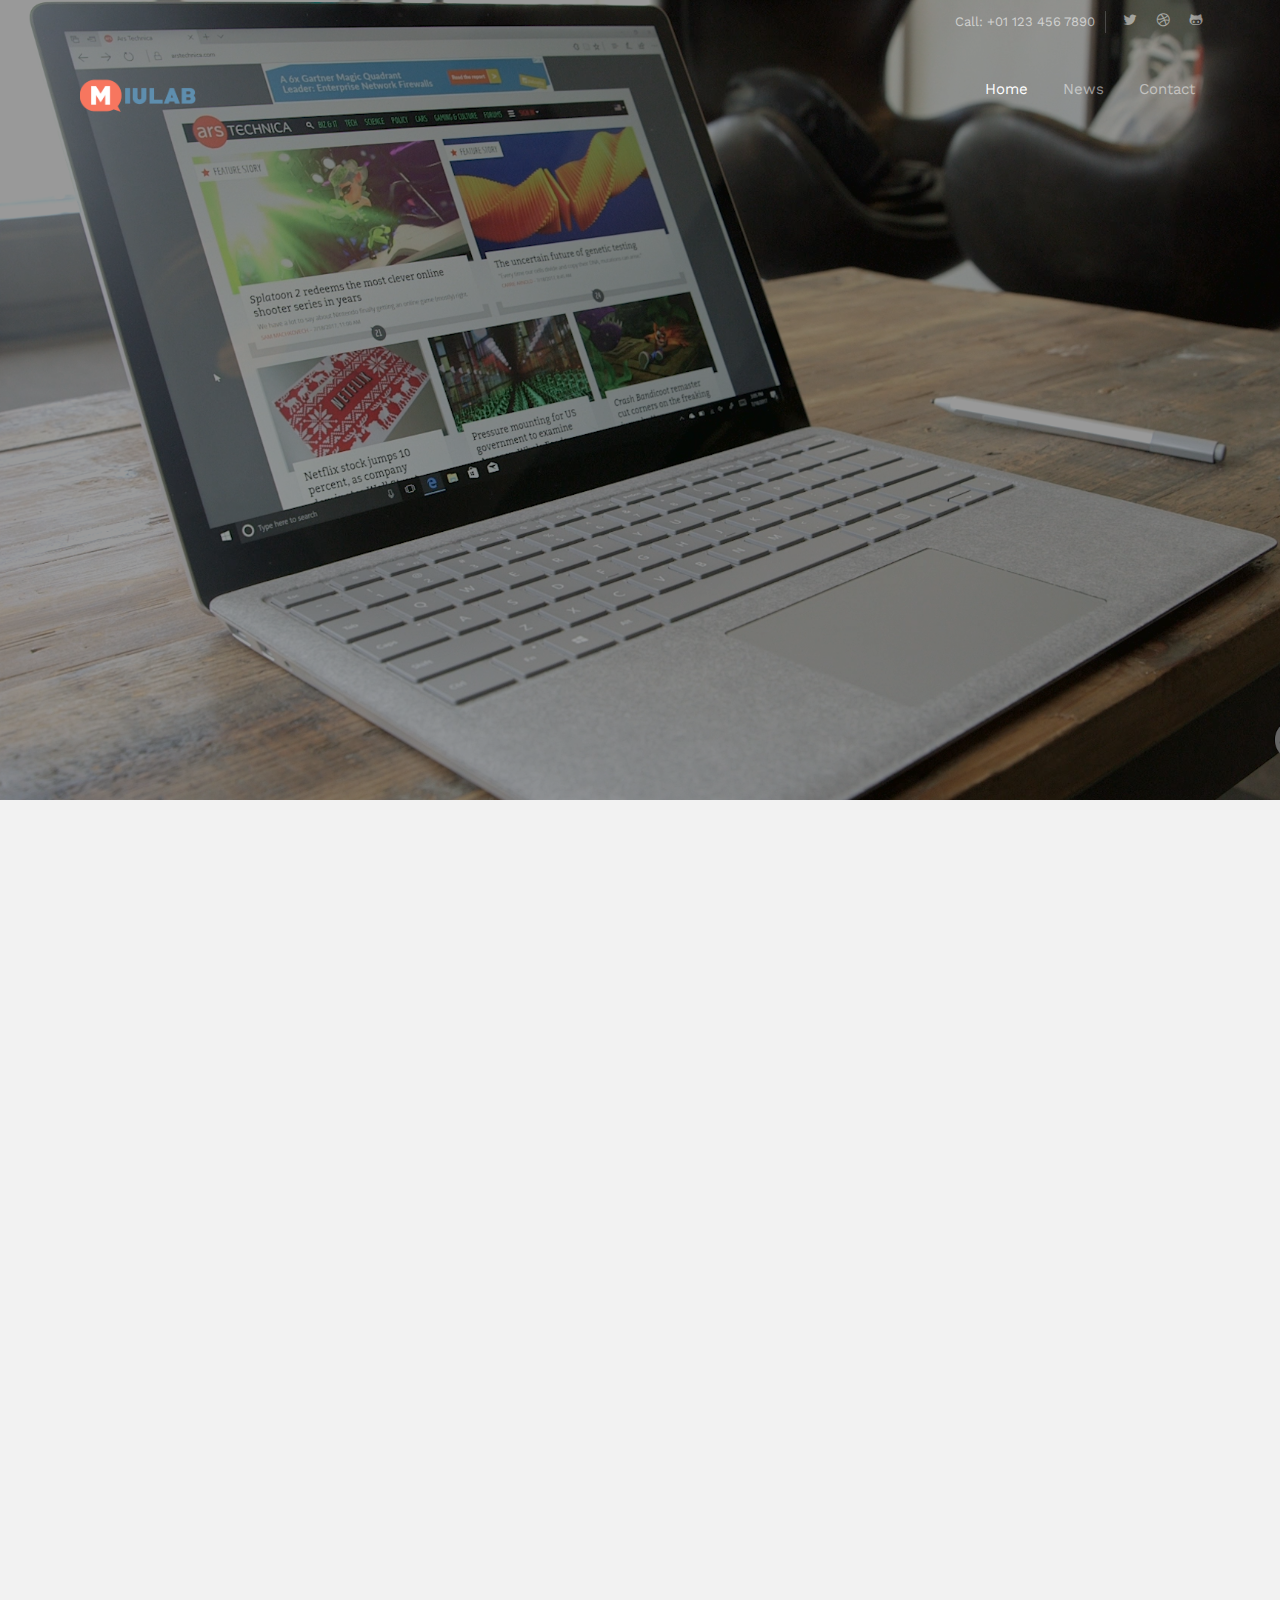
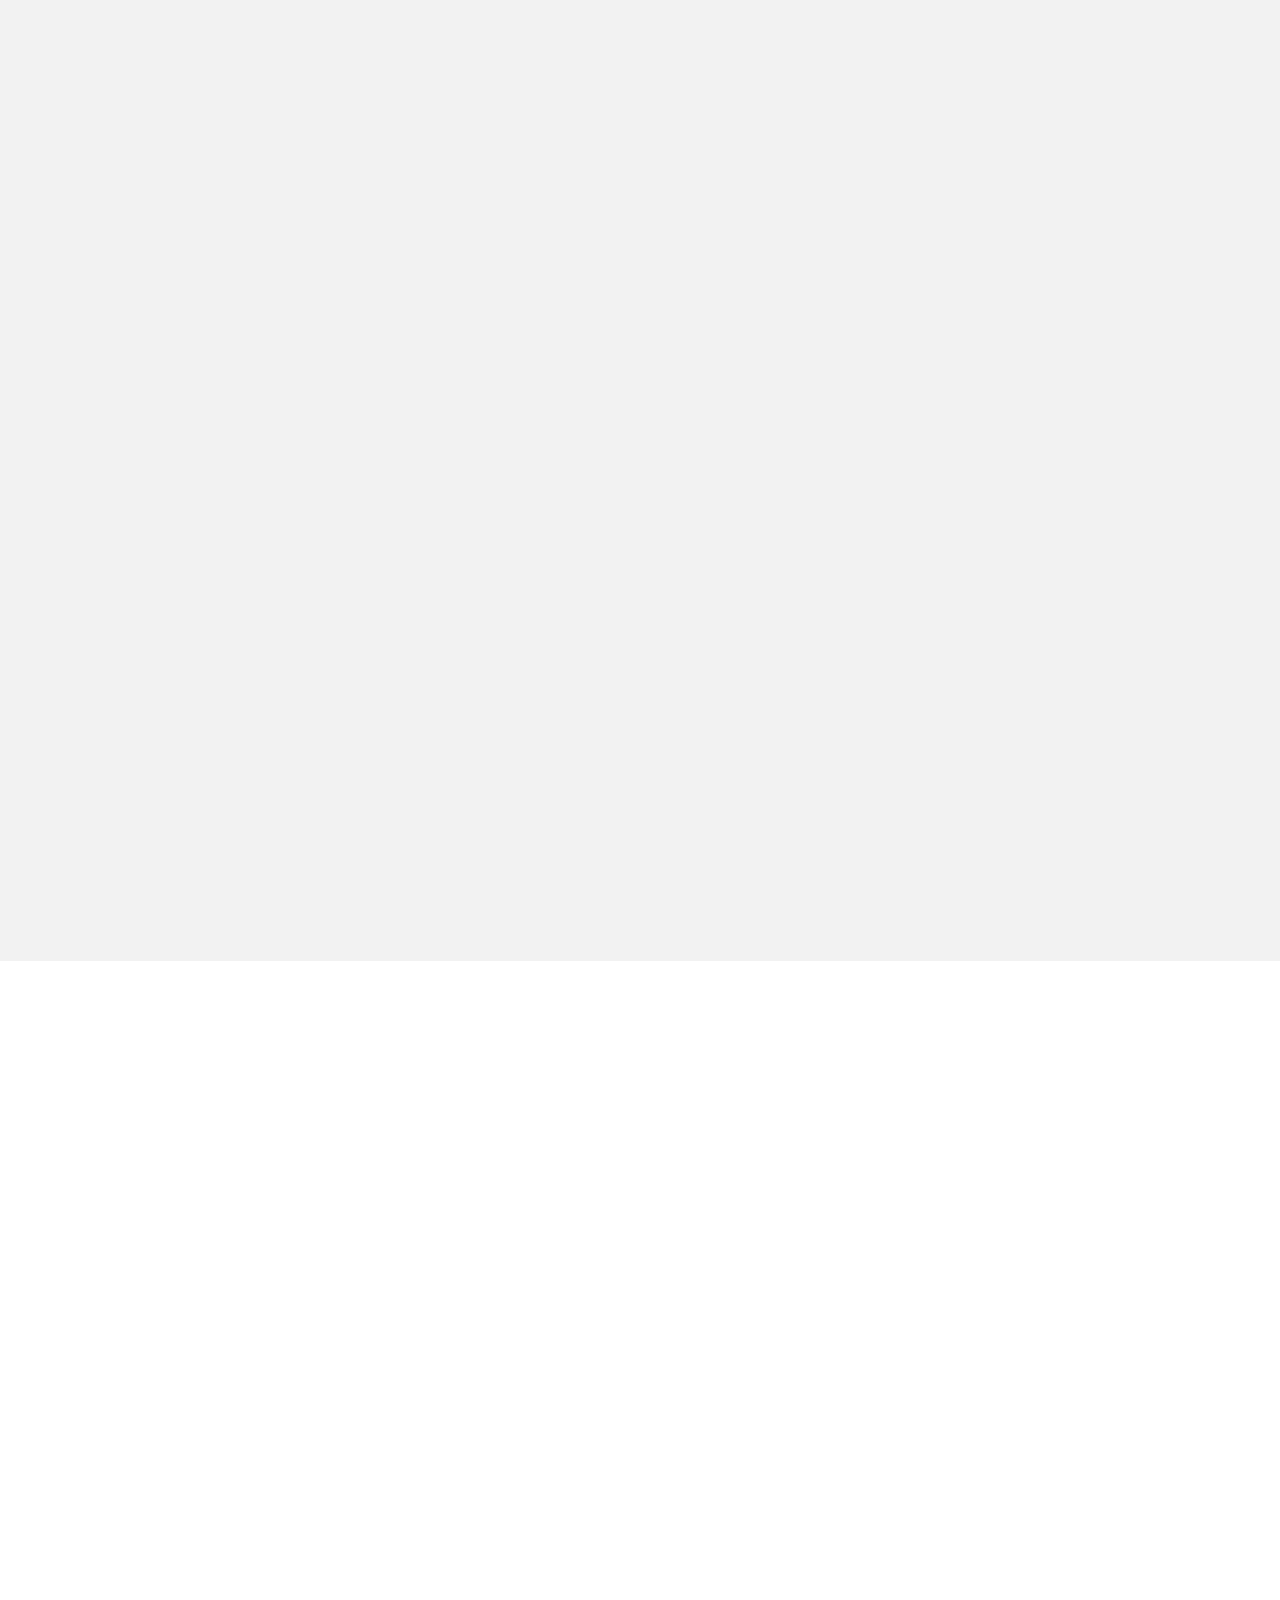
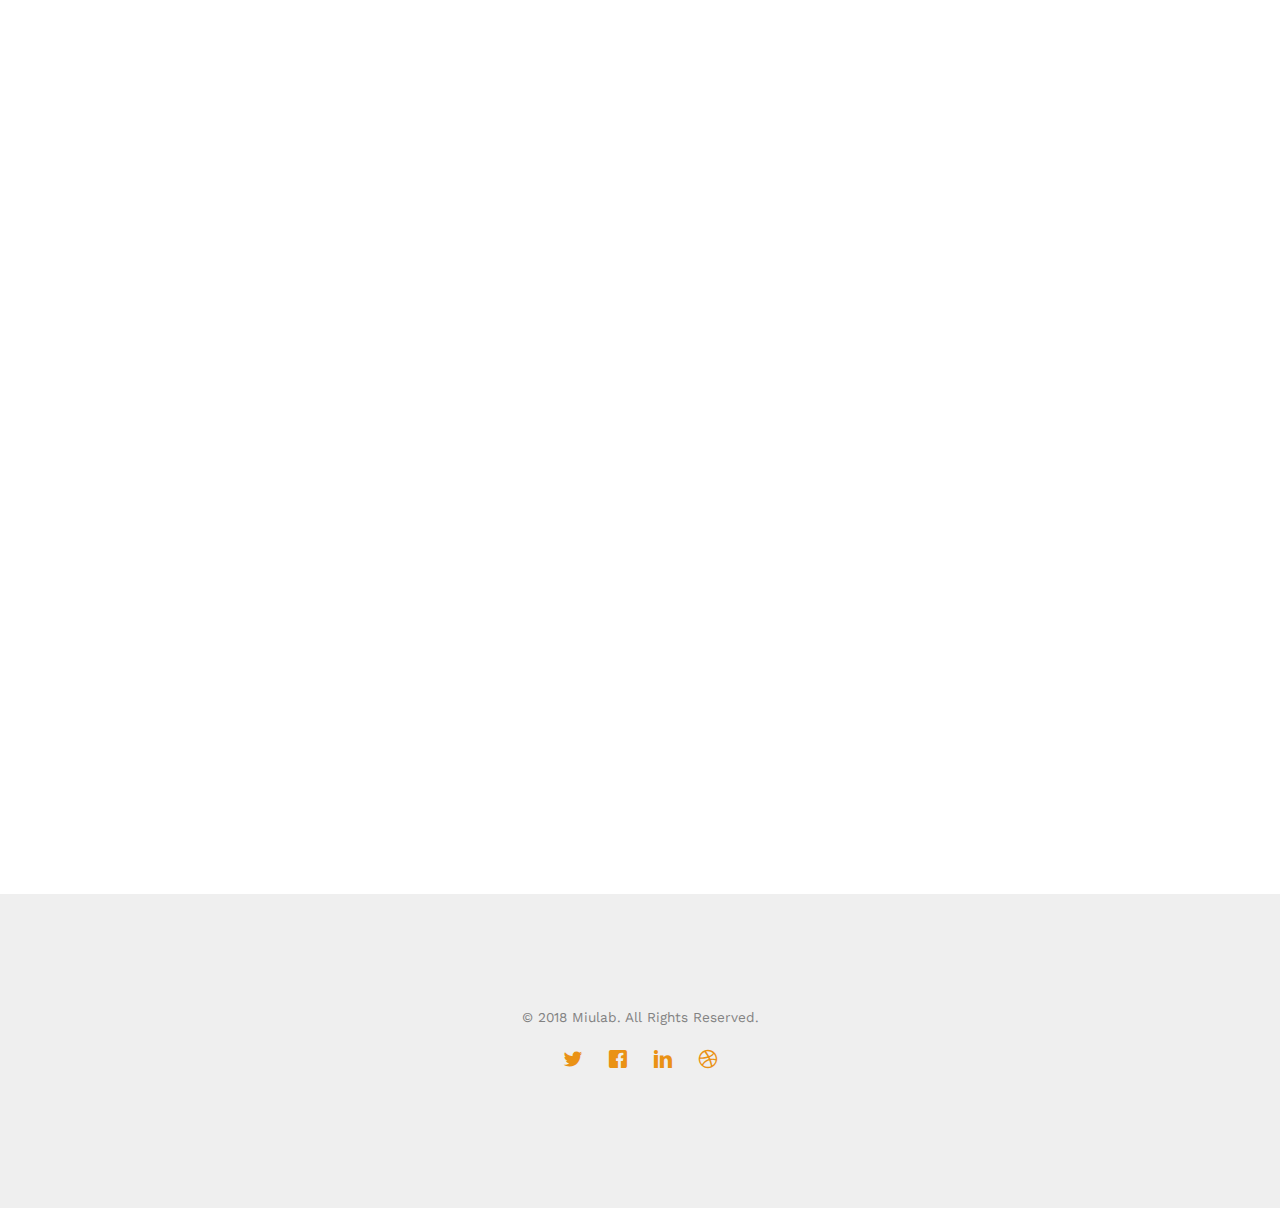
==== index.html @ 8717eaf0 "first version" ====
<!DOCTYPE HTML>
<html>
	<head>
	<meta charset="utf-8">
	<meta http-equiv="X-UA-Compatible" content="IE=edge">
	<title>Miulab</title>
	<meta name="viewport" content="width=device-width, initial-scale=1">
	<meta name="description" content="Miulab" />
	<meta name="author" content="miulab" />

  	<!-- Facebook and Twitter integration -->
	<meta property="og:title" content=""/>
	<meta property="og:image" content=""/>
	<meta property="og:url" content=""/>
	<meta property="og:site_name" content=""/>
	<meta property="og:description" content=""/>
	<meta name="twitter:title" content="" />
	<meta name="twitter:image" content="" />
	<meta name="twitter:url" content="" />
	<meta name="twitter:card" content="" />

	<link href="https://fonts.googleapis.com/css?family=Work+Sans:300,400,500,700,800" rel="stylesheet">
	
	<!-- Animate.css -->
	<link rel="stylesheet" href="css/animate.css">
	<!-- Icomoon Icon Fonts-->
	<link rel="stylesheet" href="css/icomoon.css">
	<!-- Bootstrap  -->
	<link rel="stylesheet" href="css/bootstrap.css">

	<!-- Magnific Popup -->
	<link rel="stylesheet" href="css/magnific-popup.css">

	<!-- Owl Carousel  -->
	<link rel="stylesheet" href="css/owl.carousel.min.css">
	<link rel="stylesheet" href="css/owl.theme.default.min.css">

	<!-- Theme style  -->
	<link rel="stylesheet" href="css/style.css">

	<!-- Modernizr JS -->
	<script src="js/modernizr-2.6.2.min.js"></script>
	<!-- FOR IE9 below -->
	<!--[if lt IE 9]>
	<script src="js/respond.min.js"></script>
	<![endif]-->

	</head>
	<body>

	<div class="fh5co-loader"></div>
	
	<div id="page">
	<nav class="fh5co-nav" role="navigation">
		<div class="top">
			<div class="container">
				<div class="row">
					<div class="col-xs-12 text-right">
						<p class="num">Call: +01 123 456 7890</p>
						<ul class="fh5co-social">
							<li><a href="#"><i class="icon-twitter"></i></a></li>
							<li><a href="#"><i class="icon-dribbble"></i></a></li>
							<li><a href="#"><i class="icon-github"></i></a></li>
						</ul>
					</div>
				</div>
			</div>
		</div>
		<div class="top-menu">
			<div class="container">
				<div class="row">
					<div class="col-xs-1">
						<!-- <div id="fh5co-logo"><a href="index.html">Learn<span>.</span></a></div> -->
						<div id="fh5co-logo"><a href="index.html"><img src="images/logo.png" width="120"></a></div>
					</div>
					<div class="col-xs-11 text-right menu-1">
						<ul>
							<li class="active"><a href="index.html">Home</a></li>
							<li><a href="#">News</a></li>
							<!-- <li><a href="pricing.html">Pricing</a></li> -->
							<!-- <li class="has-dropdown">
								<a href="blog.html">Blog</a>
								<ul class="dropdown">
									<li><a href="#">Web Design</a></li>
									<li><a href="#">eCommerce</a></li>
									<li><a href="#">Branding</a></li>
									<li><a href="#">API</a></li>
								</ul>
							</li> -->
							<li><a href="#">Contact</a></li>
							<!-- <li class="btn-cta"><a href="#"><span>Login</span></a></li> -->
							<!-- <li class="btn-cta"><a href="#"><span>Contact</span></a></li> -->
						</ul>
					</div>
				</div>
				
			</div>
		</div>
	</nav>

	<header id="fh5co-header" class="fh5co-cover" role="banner" style="background-image:url(images/img_bg_1.png);" data-stellar-background-ratio="0.5">
		<div class="overlay"></div>
		<div class="container">
			<div class="row">
				<div class="col-md-8 col-md-offset-2 text-center">
					<div class="display-t">
						<div class="display-tc animate-box" data-animate-effect="fadeIn">
							<h1><b>Welcome to MiuLab!</b></h1>
							<h2>Machine Intelligence & Understanding Laboratory.</h2>
							<p><a class="btn btn-primary btn-lg btn-learn" href="#">See our Works</a> <a class="btn btn-primary btn-lg popup-vimeo btn-video" href="https://vimeo.com/channels/staffpicks/93951774"><i class="icon-play"></i> Watch our Story</a></p>
						</div>
					</div>
				</div>
			</div>
		</div>
	</header>

	<div id="fh5co-explore" class="fh5co-bg-section">
		<div class="container">
			<div class="row animate-box">
				<div class="col-md-8 col-md-offset-2 text-center fh5co-heading">
					<h2>About Us</h2>
					<p>MiuLab is a research laboratory under the Department of Computer Science & Information Engineering at National Taiwan University.</p>
					<p>Our main research lies on the intersection of Deep Learning, Natural Language Processing, and Human Computer Interaction, and the goal is to empower human communication with machine intelligence and understanding. The related projects focusing on specific tasks are shown as follows. Please contact Yun-Nung (Vivian) Chen by emailing yvchen @ csie.ntu.edu.tw or messaging on Facebook if you are interested in.</p>
				</div>
			</div>
		</div>		
		<div class="fh5co-explore fh5co-explore1">
			<div class="container">
				<div class="row">
					<div class="col-md-8 col-md-push-5 animate-box">
						<img class="img-responsive" src="images/work_1.png" alt="work">
					</div>
					<div class="col-md-4 col-md-pull-8 animate-box">
						<div class="mt">
							<h3>Recruiting</h3>
							<p>MiuLab is currently recruiting brilliant and motivated students who is interested in </p>
							<ul class="list-nav">
								<li><i class="icon-check2"></i>Developing advanced machine learning models</li>
								<li><i class="icon-check2"></i>Improving language-related AI tasks</li>
								<li><i class="icon-check2"></i>Prototyping interactive systems</li>
							</ul>
							<p><a class="btn btn-primary btn-lg" href="#"><i class="icon-play"></i> Contact Us</a></p>
							<!-- <p><a class="btn btn-primary btn-lg popup-vimeo btn-video" href="#"><i class="icon-play"></i> Contact Us</a></p> -->
						</div>
					</div>
				</div>
			</div>
		</div>

		<div class="fh5co-explore">
			<div class="container">
				<div class="row">
					<div class="col-md-8 col-md-pull-1 animate-box">
						<img class="img-responsive" src="images/work_1.png" alt="work">
					</div>
					<div class="col-md-4 animate-box">
						<div class="mt">
							<div>
								<p>
									Our main research lies on the intersection of Deep Learning, Natural Language Processing, and Human Computer Interaction, and the goal is to empower human communication with machine intelligence and understanding. The related projects focusing on specific tasks are shown as follows. Please contact Yun-Nung (Vivian) Chen by emailing yvchen @ csie.ntu.edu.tw or messaging on Facebook if you are interested in.
								</p>
								<!-- <h4><i class="icon-user"></i>Real Project For Real Solutions</h4>
								<p>Far far away, behind the word mountains, far from the countries Vokalia and Consonantia. </p> -->
							</div>
							<!-- <div>
								<h4><i class="icon-video2"></i>Real Project For Real Solutions</h4>
								<p>Far far away, behind the word mountains, far from the countries Vokalia and Consonantia, there live the blind texts. </p>
							</div>
							<div>
								<h4><i class="icon-shield"></i>Real Project For Real Solutions</h4>
								<p>Far far away, behind the word mountains, far from the countries Vokalia and Consonantia. </p>
							</div> -->
						</div>
					</div>
				</div>
			</div>
		</div>
	</div>
	
	<div id="fh5co-project">
		<div class="container">
			<div class="row animate-box">
				<div class="col-md-8 col-md-offset-2 text-center fh5co-heading">
					<h2>Showcase of A Finish Projects</h2>
					<p>Dignissimos asperiores vitae velit veniam totam fuga molestias accusamus alias autem provident. Odit ab aliquam dolor eius.</p>
				</div>
			</div>
		</div>
		<div class="container-fluid proj-bottom">
			<div class="row">
				<div class="col-md-4 col-sm-6 fh5co-project animate-box" data-animate-effect="fadeIn">
					<a href="#"><img src="images/project-1.jpg" alt="Free HTML5 Website Template by FreeHTML5.co" class="img-responsive">
						<h3>Sense Embedding</h3>
						<span>Representing word meanings via vectors</span>
					</a>
				</div>
				<div class="col-md-4 col-sm-6 fh5co-project animate-box" data-animate-effect="fadeIn">
					<a href="#"><img src="images/project-2.jpg" alt="Free HTML5 Website Template by FreeHTML5.co" class="img-responsive">
						<h3>Language Understanding</h3>
						<span>Parsing natural/spoken language forms into sematic frames for understanding</span>
					</a>
				</div>
				<div class="col-md-4 col-sm-6 fh5co-project animate-box" data-animate-effect="fadeIn">
					<a href="#"><img src="images/project-3.jpg" alt="Free HTML5 Website Template by FreeHTML5.co" class="img-responsive">
						<h3>Read Bible</h3>
						<span>View Course</span>
					</a>
				</div>
				<div class="col-md-4 col-sm-6 fh5co-project animate-box" data-animate-effect="fadeIn">
					<a href="#"><img src="images/project-9.jpg" alt="Free HTML5 Website Template by FreeHTML5.co" class="img-responsive">
						<h3>Programming</h3>
						<span>View Course</span>
					</a>
				</div>
				<div class="col-md-4 col-sm-6 fh5co-project animate-box" data-animate-effect="fadeIn">
					<a href="#"><img src="images/project-5.jpg" alt="Free HTML5 Website Template by FreeHTML5.co" class="img-responsive">
						<h3>Technician</h3>
						<span>View Course</span>
					</a>
				</div>
				<div class="col-md-4 col-sm-6 fh5co-project animate-box" data-animate-effect="fadeIn">
					<a href="#"><img src="images/project-6.jpg" alt="Free HTML5 Website Template by FreeHTML5.co" class="img-responsive">
						<h3>Photography</h3>
						<span>View Course</span>
					</a>
				</div>
				<div class="col-md-4 col-sm-6 fh5co-project animate-box" data-animate-effect="fadeIn">
					<a href="#"><img src="images/project-9.jpg" alt="Free HTML5 Website Template by FreeHTML5.co" class="img-responsive">
						<h3>Programming</h3>
						<span>View Course</span>
					</a>
				</div>
				<div class="col-md-4 col-sm-6 fh5co-project animate-box" data-animate-effect="fadeIn">
					<a href="#"><img src="images/project-5.jpg" alt="Free HTML5 Website Template by FreeHTML5.co" class="img-responsive">
						<h3>Technician</h3>
						<span>View Course</span>
					</a>
				</div>
				<div class="col-md-4 col-sm-6 fh5co-project animate-box" data-animate-effect="fadeIn">
					<a href="#"><img src="images/project-6.jpg" alt="Free HTML5 Website Template by FreeHTML5.co" class="img-responsive">
						<h3>Photography</h3>
						<span>View Course</span>
					</a>
				</div>
			</div>
		</div>
		<div class="container">
			<div class="row">
				<!-- <div class="features">
					<div class="col-md-4 animate-box">
						<h4>We have coolest features of this course</h4>
						<p>Far far away, behind the word mountains, far from the countries Vokalia and Consonantia, there live the blind texts.  </p>
					</div>
					<div class="col-md-4 animate-box">
						<h4>Great teachers that we have</h4>
						<p>Far far away, behind the word mountains, far from the countries Vokalia and Consonantia, there live the blind texts.  </p>
					</div>
					<div class="col-md-4 animate-box">
						<h4>Steps by steps turorial session</h4>
						<p>Far far away, behind the word mountains, far from the countries Vokalia and Consonantia, there live the blind texts.  </p>
					</div>
				</div> -->
				<div class="col-md-12 text-center animate-box">
					<p><a class="btn btn-primary btn-lg btn-learn" href="#">Explore More Works</a></p>
				</div>
			</div>
		</div>
	</div>

	<footer id="fh5co-footer" role="contentinfo">
		<div class="container">
			<div class="row copyright">
				<div class="col-md-12 text-center">
					<p>
						<small class="block">&copy; 2018 Miulab. All Rights Reserved.</small> 
					</p>
					<p>
						<ul class="fh5co-social-icons">
							<li><a href="#"><i class="icon-twitter"></i></a></li>
							<li><a href="#"><i class="icon-facebook"></i></a></li>
							<li><a href="#"><i class="icon-linkedin"></i></a></li>
							<li><a href="#"><i class="icon-dribbble"></i></a></li>
						</ul>
					</p>
				</div>
			</div>

		</div>
	</footer>
	</div>

	<div class="gototop js-top">
		<a href="#" class="js-gotop"><i class="icon-arrow-up"></i></a>
		<!-- <a href="#fh5co-project" class="js-gotop"><i class="icon-arrow-up"></i></a> -->
	</div>
	
	<!-- jQuery -->
	<script src="js/jquery.min.js"></script>
	<!-- jQuery Easing -->
	<script src="js/jquery.easing.1.3.js"></script>
	<!-- Bootstrap -->
	<script src="js/bootstrap.min.js"></script>
	<!-- Waypoints -->
	<script src="js/jquery.waypoints.min.js"></script>
	<!-- Stellar Parallax -->
	<script src="js/jquery.stellar.min.js"></script>
	<!-- Carousel -->
	<script src="js/owl.carousel.min.js"></script>
	<!-- countTo -->
	<script src="js/jquery.countTo.js"></script>
	<!-- Magnific Popup -->
	<script src="js/jquery.magnific-popup.min.js"></script>
	<script src="js/magnific-popup-options.js"></script>
	<!-- Main -->
	<script src="js/main.js"></script>

	</body>
</html>
---- css/icomoon.css ----
@font-face {
  font-family: 'icomoon';
  src:  url('../fonts/icomoon/icomoon.eot?6iuir');
  src:  url('../fonts/icomoon/icomoon.eot?6iuir#iefix') format('embedded-opentype'),
    url('../fonts/icomoon/icomoon.ttf?6iuir') format('truetype'),
    url('../fonts/icomoon/icomoon.woff?6iuir') format('woff'),
    url('../fonts/icomoon/icomoon.svg?6iuir#icomoon') format('svg');
  font-weight: normal;
  font-style: normal;
}

[class^="icon-"], [class*=" icon-"] {
  /* use !important to prevent issues with browser extensions that change fonts */
  font-family: 'icomoon' !important;
  speak: none;
  font-style: normal;
  font-weight: normal;
  font-variant: normal;
  text-transform: none;
  line-height: 1;

  /* Better Font Rendering =========== */
  -webkit-font-smoothing: antialiased;
  -moz-osx-font-smoothing: grayscale;
}

.icon-eye:before {
  content: "\e000";
}
.icon-paper-clip:before {
  content: "\e001";
}
.icon-mail:before {
  content: "\e002";
}
.icon-toggle:before {
  content: "\e003";
}
.icon-layout:before {
  content: "\e004";
}
.icon-link:before {
  content: "\e005";
}
.icon-bell:before {
  content: "\e006";
}
.icon-lock:before {
  content: "\e007";
}
.icon-unlock:before {
  content: "\e008";
}
.icon-ribbon:before {
  content: "\e009";
}
.icon-image:before {
  content: "\e010";
}
.icon-signal:before {
  content: "\e011";
}
.icon-target:before {
  content: "\e012";
}
.icon-clipboard:before {
  content: "\e013";
}
.icon-clock:before {
  content: "\e014";
}
.icon-watch:before {
  content: "\e015";
}
.icon-air-play:before {
  content: "\e016";
}
.icon-camera:before {
  content: "\e017";
}
.icon-video:before {
  content: "\e018";
}
.icon-disc:before {
  content: "\e019";
}
.icon-printer:before {
  content: "\e020";
}
.icon-monitor:before {
  content: "\e021";
}
.icon-server:before {
  content: "\e022";
}
.icon-cog:before {
  content: "\e023";
}
.icon-heart:before {
  content: "\e024";
}
.icon-paragraph:before {
  content: "\e025";
}
.icon-align-justify:before {
  content: "\e026";
}
.icon-align-left:before {
  content: "\e027";
}
.icon-align-center:before {
  content: "\e028";
}
.icon-align-right:before {
  content: "\e029";
}
.icon-book:before {
  content: "\e030";
}
.icon-layers:before {
  content: "\e031";
}
.icon-stack:before {
  content: "\e032";
}
.icon-stack-2:before {
  content: "\e033";
}
.icon-paper:before {
  content: "\e034";
}
.icon-paper-stack:before {
  content: "\e035";
}
.icon-search:before {
  content: "\e036";
}
.icon-zoom-in:before {
  content: "\e037";
}
.icon-zoom-out:before {
  content: "\e038";
}
.icon-reply:before {
  content: "\e039";
}
.icon-circle-plus:before {
  content: "\e040";
}
.icon-circle-minus:before {
  content: "\e041";
}
.icon-circle-check:before {
  content: "\e042";
}
.icon-circle-cross:before {
  content: "\e043";
}
.icon-square-plus:before {
  content: "\e044";
}
.icon-square-minus:before {
  content: "\e045";
}
.icon-square-check:before {
  content: "\e046";
}
.icon-square-cross:before {
  content: "\e047";
}
.icon-microphone:before {
  content: "\e048";
}
.icon-record:before {
  content: "\e049";
}
.icon-skip-back:before {
  content: "\e050";
}
.icon-rewind:before {
  content: "\e051";
}
.icon-play:before {
  content: "\e052";
}
.icon-pause:before {
  content: "\e053";
}
.icon-stop:before {
  content: "\e054";
}
.icon-fast-forward:before {
  content: "\e055";
}
.icon-skip-forward:before {
  content: "\e056";
}
.icon-shuffle:before {
  content: "\e057";
}
.icon-repeat:before {
  content: "\e058";
}
.icon-folder:before {
  content: "\e059";
}
.icon-umbrella:before {
  content: "\e060";
}
.icon-moon:before {
  content: "\e061";
}
.icon-thermometer:before {
  content: "\e062";
}
.icon-drop:before {
  content: "\e063";
}
.icon-sun:before {
  content: "\e064";
}
.icon-cloud:before {
  content: "\e065";
}
.icon-cloud-upload:before {
  content: "\e066";
}
.icon-cloud-download:before {
  content: "\e067";
}
.icon-upload:before {
  content: "\e068";
}
.icon-download:before {
  content: "\e069";
}
.icon-location:before {
  content: "\e070";
}
.icon-location-2:before {
  content: "\e071";
}
.icon-map:before {
  content: "\e072";
}
.icon-battery:before {
  content: "\e073";
}
.icon-head:before {
  content: "\e074";
}
.icon-briefcase:before {
  content: "\e075";
}
.icon-speech-bubble:before {
  content: "\e076";
}
.icon-anchor:before {
  content: "\e077";
}
.icon-globe:before {
  content: "\e078";
}
.icon-box:before {
  content: "\e079";
}
.icon-reload:before {
  content: "\e080";
}
.icon-share:before {
  content: "\e081";
}
.icon-marquee:before {
  content: "\e082";
}
.icon-marquee-plus:before {
  content: "\e083";
}
.icon-marquee-minus:before {
  content: "\e084";
}
.icon-tag:before {
  content: "\e085";
}
.icon-power:before {
  content: "\e086";
}
.icon-command:before {
  content: "\e087";
}
.icon-alt:before {
  content: "\e088";
}
.icon-esc:before {
  content: "\e089";
}
.icon-bar-graph:before {
  content: "\e090";
}
.icon-bar-graph-2:before {
  content: "\e091";
}
.icon-pie-graph:before {
  content: "\e092";
}
.icon-star:before {
  content: "\e093";
}
.icon-arrow-left:before {
  content: "\e094";
}
.icon-arrow-right:before {
  content: "\e095";
}
.icon-arrow-up:before {
  content: "\e096";
}
.icon-arrow-down:before {
  content: "\e097";
}
.icon-volume:before {
  content: "\e098";
}
.icon-mute:before {
  content: "\e099";
}
.icon-content-right:before {
  content: "\e100";
}
.icon-content-left:before {
  content: "\e101";
}
.icon-grid:before {
  content: "\e102";
}
.icon-grid-2:before {
  content: "\e103";
}
.icon-columns:before {
  content: "\e104";
}
.icon-loader:before {
  content: "\e105";
}
.icon-bag:before {
  content: "\e106";
}
.icon-ban:before {
  content: "\e107";
}
.icon-flag:before {
  content: "\e108";
}
.icon-trash:before {
  content: "\e109";
}
.icon-expand:before {
  content: "\e110";
}
.icon-contract:before {
  content: "\e111";
}
.icon-maximize:before {
  content: "\e112";
}
.icon-minimize:before {
  content: "\e113";
}
.icon-plus:before {
  content: "\e114";
}
.icon-minus:before {
  content: "\e115";
}
.icon-check:before {
  content: "\e116";
}
.icon-cross:before {
  content: "\e117";
}
.icon-move:before {
  content: "\e118";
}
.icon-delete:before {
  content: "\e119";
}
.icon-menu:before {
  content: "\e120";
}
.icon-archive:before {
  content: "\e121";
}
.icon-inbox:before {
  content: "\e122";
}
.icon-outbox:before {
  content: "\e123";
}
.icon-file:before {
  content: "\e124";
}
.icon-file-add:before {
  content: "\e125";
}
.icon-file-subtract:before {
  content: "\e126";
}
.icon-help:before {
  content: "\e127";
}
.icon-open:before {
  content: "\e128";
}
.icon-ellipsis:before {
  content: "\e129";
}
.icon-add-to-list:before {
  content: "\e900";
}
.icon-classic-computer:before {
  content: "\e901";
}
.icon-controller-fast-backward:before {
  content: "\e902";
}
.icon-creative-commons-attribution:before {
  content: "\e903";
}
.icon-creative-commons-noderivs:before {
  content: "\e904";
}
.icon-creative-commons-noncommercial-eu:before {
  content: "\e905";
}
.icon-creative-commons-noncommercial-us:before {
  content: "\e906";
}
.icon-creative-commons-public-domain:before {
  content: "\e907";
}
.icon-creative-commons-remix:before {
  content: "\e908";
}
.icon-creative-commons-share:before {
  content: "\e909";
}
.icon-creative-commons-sharealike:before {
  content: "\e90a";
}
.icon-creative-commons:before {
  content: "\e90b";
}
.icon-document-landscape:before {
  content: "\e90c";
}
.icon-remove-user:before {
  content: "\e90d";
}
.icon-warning:before {
  content: "\e90e";
}
.icon-arrow-bold-down:before {
  content: "\e90f";
}
.icon-arrow-bold-left:before {
  content: "\e910";
}
.icon-arrow-bold-right:before {
  content: "\e911";
}
.icon-arrow-bold-up:before {
  content: "\e912";
}
.icon-arrow-down2:before {
  content: "\e913";
}
.icon-arrow-left2:before {
  content: "\e914";
}
.icon-arrow-long-down:before {
  content: "\e915";
}
.icon-arrow-long-left:before {
  content: "\e916";
}
.icon-arrow-long-right:before {
  content: "\e917";
}
.icon-arrow-long-up:before {
  content: "\e918";
}
.icon-arrow-right2:before {
  content: "\e919";
}
.icon-arrow-up2:before {
  content: "\e91a";
}
.icon-arrow-with-circle-down:before {
  content: "\e91b";
}
.icon-arrow-with-circle-left:before {
  content: "\e91c";
}
.icon-arrow-with-circle-right:before {
  content: "\e91d";
}
.icon-arrow-with-circle-up:before {
  content: "\e91e";
}
.icon-bookmark:before {
  content: "\e91f";
}
.icon-bookmarks:before {
  content: "\e920";
}
.icon-chevron-down:before {
  content: "\e921";
}
.icon-chevron-left:before {
  content: "\e922";
}
.icon-chevron-right:before {
  content: "\e923";
}
.icon-chevron-small-down:before {
  content: "\e924";
}
.icon-chevron-small-left:before {
  content: "\e925";
}
.icon-chevron-small-right:before {
  content: "\e926";
}
.icon-chevron-small-up:before {
  content: "\e927";
}
.icon-chevron-thin-down:before {
  content: "\e928";
}
.icon-chevron-thin-left:before {
  content: "\e929";
}
.icon-chevron-thin-right:before {
  content: "\e92a";
}
.icon-chevron-thin-up:before {
  content: "\e92b";
}
.icon-chevron-up:before {
  content: "\e92c";
}
.icon-chevron-with-circle-down:before {
  content: "\e92d";
}
.icon-chevron-with-circle-left:before {
  content: "\e92e";
}
.icon-chevron-with-circle-right:before {
  content: "\e92f";
}
.icon-chevron-with-circle-up:before {
  content: "\e930";
}
.icon-cloud2:before {
  content: "\e931";
}
.icon-controller-fast-forward:before {
  content: "\e932";
}
.icon-controller-jump-to-start:before {
  content: "\e933";
}
.icon-controller-next:before {
  content: "\e934";
}
.icon-controller-paus:before {
  content: "\e935";
}
.icon-controller-play:before {
  content: "\e936";
}
.icon-controller-record:before {
  content: "\e937";
}
.icon-controller-stop:before {
  content: "\e938";
}
.icon-controller-volume:before {
  content: "\e939";
}
.icon-dot-single:before {
  content: "\e93a";
}
.icon-dots-three-horizontal:before {
  content: "\e93b";
}
.icon-dots-three-vertical:before {
  content: "\e93c";
}
.icon-dots-two-horizontal:before {
  content: "\e93d";
}
.icon-dots-two-vertical:before {
  content: "\e93e";
}
.icon-download2:before {
  content: "\e93f";
}
.icon-emoji-flirt:before {
  content: "\e940";
}
.icon-flow-branch:before {
  content: "\e941";
}
.icon-flow-cascade:before {
  content: "\e942";
}
.icon-flow-line:before {
  content: "\e943";
}
.icon-flow-parallel:before {
  content: "\e944";
}
.icon-flow-tree:before {
  content: "\e945";
}
.icon-install:before {
  content: "\e946";
}
.icon-layers2:before {
  content: "\e947";
}
.icon-open-book:before {
  content: "\e948";
}
.icon-resize-100:before {
  content: "\e949";
}
.icon-resize-full-screen:before {
  content: "\e94a";
}
.icon-save:before {
  content: "\e94b";
}
.icon-select-arrows:before {
  content: "\e94c";
}
.icon-sound-mute:before {
  content: "\e94d";
}
.icon-sound:before {
  content: "\e94e";
}
.icon-trash2:before {
  content: "\e94f";
}
.icon-triangle-down:before {
  content: "\e950";
}
.icon-triangle-left:before {
  content: "\e951";
}
.icon-triangle-right:before {
  content: "\e952";
}
.icon-triangle-up:before {
  content: "\e953";
}
.icon-uninstall:before {
  content: "\e954";
}
.icon-upload-to-cloud:before {
  content: "\e955";
}
.icon-upload2:before {
  content: "\e956";
}
.icon-add-user:before {
  content: "\e957";
}
.icon-address:before {
  content: "\e958";
}
.icon-adjust:before {
  content: "\e959";
}
.icon-air:before {
  content: "\e95a";
}
.icon-aircraft-landing:before {
  content: "\e95b";
}
.icon-aircraft-take-off:before {
  content: "\e95c";
}
.icon-aircraft:before {
  content: "\e95d";
}
.icon-align-bottom:before {
  content: "\e95e";
}
.icon-align-horizontal-middle:before {
  content: "\e95f";
}
.icon-align-left2:before {
  content: "\e960";
}
.icon-align-right2:before {
  content: "\e961";
}
.icon-align-top:before {
  content: "\e962";
}
.icon-align-vertical-middle:before {
  content: "\e963";
}
.icon-archive2:before {
  content: "\e964";
}
.icon-area-graph:before {
  content: "\e965";
}
.icon-attachment:before {
  content: "\e966";
}
.icon-awareness-ribbon:before {
  content: "\e967";
}
.icon-back-in-time:before {
  content: "\e968";
}
.icon-back:before {
  content: "\e969";
}
.icon-bar-graph2:before {
  content: "\e96a";
}
.icon-battery2:before {
  content: "\e96b";
}
.icon-beamed-note:before {
  content: "\e96c";
}
.icon-bell2:before {
  content: "\e96d";
}
.icon-blackboard:before {
  content: "\e96e";
}
.icon-block:before {
  content: "\e96f";
}
.icon-book2:before {
  content: "\e970";
}
.icon-bowl:before {
  content: "\e971";
}
.icon-box2:before {
  content: "\e972";
}
.icon-briefcase2:before {
  content: "\e973";
}
.icon-browser:before {
  content: "\e974";
}
.icon-brush:before {
  content: "\e975";
}
.icon-bucket:before {
  content: "\e976";
}
.icon-cake:before {
  content: "\e977";
}
.icon-calculator:before {
  content: "\e978";
}
.icon-calendar:before {
  content: "\e979";
}
.icon-camera2:before {
  content: "\e97a";
}
.icon-ccw:before {
  content: "\e97b";
}
.icon-chat:before {
  content: "\e97c";
}
.icon-check2:before {
  content: "\e97d";
}
.icon-circle-with-cross:before {
  content: "\e97e";
}
.icon-circle-with-minus:before {
  content: "\e97f";
}
.icon-circle-with-plus:before {
  content: "\e980";
}
.icon-circle:before {
  content: "\e981";
}
.icon-circular-graph:before {
  content: "\e982";
}
.icon-clapperboard:before {
  content: "\e983";
}
.icon-clipboard2:before {
  content: "\e984";
}
.icon-clock2:before {
  content: "\e985";
}
.icon-code:before {
  content: "\e986";
}
.icon-cog2:before {
  content: "\e987";
}
.icon-colours:before {
  content: "\e988";
}
.icon-compass:before {
  content: "\e989";
}
.icon-copy:before {
  content: "\e98a";
}
.icon-credit-card:before {
  content: "\e98b";
}
.icon-credit:before {
  content: "\e98c";
}
.icon-cross2:before {
  content: "\e98d";
}
.icon-cup:before {
  content: "\e98e";
}
.icon-cw:before {
  content: "\e98f";
}
.icon-cycle:before {
  content: "\e990";
}
.icon-database:before {
  content: "\e991";
}
.icon-dial-pad:before {
  content: "\e992";
}
.icon-direction:before {
  content: "\e993";
}
.icon-document:before {
  content: "\e994";
}
.icon-documents:before {
  content: "\e995";
}
.icon-drink:before {
  content: "\e996";
}
.icon-drive:before {
  content: "\e997";
}
.icon-drop2:before {
  content: "\e998";
}
.icon-edit:before {
  content: "\e999";
}
.icon-email:before {
  content: "\e99a";
}
.icon-emoji-happy:before {
  content: "\e99b";
}
.icon-emoji-neutral:before {
  content: "\e99c";
}
.icon-emoji-sad:before {
  content: "\e99d";
}
.icon-erase:before {
  content: "\e99e";
}
.icon-eraser:before {
  content: "\e99f";
}
.icon-export:before {
  content: "\e9a0";
}
.icon-eye2:before {
  content: "\e9a1";
}
.icon-feather:before {
  content: "\e9a2";
}
.icon-flag2:before {
  content: "\e9a3";
}
.icon-flash:before {
  content: "\e9a4";
}
.icon-flashlight:before {
  content: "\e9a5";
}
.icon-flat-brush:before {
  content: "\e9a6";
}
.icon-folder-images:before {
  content: "\e9a7";
}
.icon-folder-music:before {
  content: "\e9a8";
}
.icon-folder-video:before {
  content: "\e9a9";
}
.icon-folder2:before {
  content: "\e9aa";
}
.icon-forward:before {
  content: "\e9ab";
}
.icon-funnel:before {
  content: "\e9ac";
}
.icon-game-controller:before {
  content: "\e9ad";
}
.icon-gauge:before {
  content: "\e9ae";
}
.icon-globe2:before {
  content: "\e9af";
}
.icon-graduation-cap:before {
  content: "\e9b0";
}
.icon-grid2:before {
  content: "\e9b1";
}
.icon-hair-cross:before {
  content: "\e9b2";
}
.icon-hand:before {
  content: "\e9b3";
}
.icon-heart-outlined:before {
  content: "\e9b4";
}
.icon-heart2:before {
  content: "\e9b5";
}
.icon-help-with-circle:before {
  content: "\e9b6";
}
.icon-help2:before {
  content: "\e9b7";
}
.icon-home:before {
  content: "\e9b8";
}
.icon-hour-glass:before {
  content: "\e9b9";
}
.icon-image-inverted:before {
  content: "\e9ba";
}
.icon-image2:before {
  content: "\e9bb";
}
.icon-images:before {
  content: "\e9bc";
}
.icon-inbox2:before {
  content: "\e9bd";
}
.icon-infinity:before {
  content: "\e9be";
}
.icon-info-with-circle:before {
  content: "\e9bf";
}
.icon-info:before {
  content: "\e9c0";
}
.icon-key:before {
  content: "\e9c1";
}
.icon-keyboard:before {
  content: "\e9c2";
}
.icon-lab-flask:before {
  content: "\e9c3";
}
.icon-landline:before {
  content: "\e9c4";
}
.icon-language:before {
  content: "\e9c5";
}
.icon-laptop:before {
  content: "\e9c6";
}
.icon-leaf:before {
  content: "\e9c7";
}
.icon-level-down:before {
  content: "\e9c8";
}
.icon-level-up:before {
  content: "\e9c9";
}
.icon-lifebuoy:before {
  content: "\e9ca";
}
.icon-light-bulb:before {
  content: "\e9cb";
}
.icon-light-down:before {
  content: "\e9cc";
}
.icon-light-up:before {
  content: "\e9cd";
}
.icon-line-graph:before {
  content: "\e9ce";
}
.icon-link2:before {
  content: "\e9cf";
}
.icon-list:before {
  content: "\e9d0";
}
.icon-location-pin:before {
  content: "\e9d1";
}
.icon-location2:before {
  content: "\e9d2";
}
.icon-lock-open:before {
  content: "\e9d3";
}
.icon-lock2:before {
  content: "\e9d4";
}
.icon-log-out:before {
  content: "\e9d5";
}
.icon-login:before {
  content: "\e9d6";
}
.icon-loop:before {
  content: "\e9d7";
}
.icon-magnet:before {
  content: "\e9d8";
}
.icon-magnifying-glass:before {
  content: "\e9d9";
}
.icon-mail2:before {
  content: "\e9da";
}
.icon-man:before {
  content: "\e9db";
}
.icon-map2:before {
  content: "\e9dc";
}
.icon-mask:before {
  content: "\e9dd";
}
.icon-medal:before {
  content: "\e9de";
}
.icon-megaphone:before {
  content: "\e9df";
}
.icon-menu2:before {
  content: "\e9e0";
}
.icon-message:before {
  content: "\e9e1";
}
.icon-mic:before {
  content: "\e9e2";
}
.icon-minus2:before {
  content: "\e9e3";
}
.icon-mobile:before {
  content: "\e9e4";
}
.icon-modern-mic:before {
  content: "\e9e5";
}
.icon-moon2:before {
  content: "\e9e6";
}
.icon-mouse:before {
  content: "\e9e7";
}
.icon-music:before {
  content: "\e9e8";
}
.icon-network:before {
  content: "\e9e9";
}
.icon-new-message:before {
  content: "\e9ea";
}
.icon-new:before {
  content: "\e9eb";
}
.icon-news:before {
  content: "\e9ec";
}
.icon-note:before {
  content: "\e9ed";
}
.icon-notification:before {
  content: "\e9ee";
}
.icon-old-mobile:before {
  content: "\e9ef";
}
.icon-old-phone:before {
  content: "\e9f0";
}
.icon-palette:before {
  content: "\e9f1";
}
.icon-paper-plane:before {
  content: "\e9f2";
}
.icon-pencil:before {
  content: "\e9f3";
}
.icon-phone:before {
  content: "\e9f4";
}
.icon-pie-chart:before {
  content: "\e9f5";
}
.icon-pin:before {
  content: "\e9f6";
}
.icon-plus2:before {
  content: "\e9f7";
}
.icon-popup:before {
  content: "\e9f8";
}
.icon-power-plug:before {
  content: "\e9f9";
}
.icon-price-ribbon:before {
  content: "\e9fa";
}
.icon-price-tag:before {
  content: "\e9fb";
}
.icon-print:before {
  content: "\e9fc";
}
.icon-progress-empty:before {
  content: "\e9fd";
}
.icon-progress-full:before {
  content: "\e9fe";
}
.icon-progress-one:before {
  content: "\e9ff";
}
.icon-progress-two:before {
  content: "\ea00";
}
.icon-publish:before {
  content: "\ea01";
}
.icon-quote:before {
  content: "\ea02";
}
.icon-radio:before {
  content: "\ea03";
}
.icon-reply-all:before {
  content: "\ea04";
}
.icon-reply2:before {
  content: "\ea05";
}
.icon-retweet:before {
  content: "\ea06";
}
.icon-rocket:before {
  content: "\ea07";
}
.icon-round-brush:before {
  content: "\ea08";
}
.icon-rss:before {
  content: "\ea09";
}
.icon-ruler:before {
  content: "\ea0a";
}
.icon-scissors:before {
  content: "\ea0b";
}
.icon-share-alternitive:before {
  content: "\ea0c";
}
.icon-share2:before {
  content: "\ea0d";
}
.icon-shareable:before {
  content: "\ea0e";
}
.icon-shield:before {
  content: "\ea0f";
}
.icon-shop:before {
  content: "\ea10";
}
.icon-shopping-bag:before {
  content: "\ea11";
}
.icon-shopping-basket:before {
  content: "\ea12";
}
.icon-shopping-cart:before {
  content: "\ea13";
}
.icon-shuffle2:before {
  content: "\ea14";
}
.icon-signal2:before {
  content: "\ea15";
}
.icon-sound-mix:before {
  content: "\ea16";
}
.icon-sports-club:before {
  content: "\ea17";
}
.icon-spreadsheet:before {
  content: "\ea18";
}
.icon-squared-cross:before {
  content: "\ea19";
}
.icon-squared-minus:before {
  content: "\ea1a";
}
.icon-squared-plus:before {
  content: "\ea1b";
}
.icon-star-outlined:before {
  content: "\ea1c";
}
.icon-star2:before {
  content: "\ea1d";
}
.icon-stopwatch:before {
  content: "\ea1e";
}
.icon-suitcase:before {
  content: "\ea1f";
}
.icon-swap:before {
  content: "\ea20";
}
.icon-sweden:before {
  content: "\ea21";
}
.icon-switch:before {
  content: "\ea22";
}
.icon-tablet:before {
  content: "\ea23";
}
.icon-tag2:before {
  content: "\ea24";
}
.icon-text-document-inverted:before {
  content: "\ea25";
}
.icon-text-document:before {
  content: "\ea26";
}
.icon-text:before {
  content: "\ea27";
}
.icon-thermometer2:before {
  content: "\ea28";
}
.icon-thumbs-down:before {
  content: "\ea29";
}
.icon-thumbs-up:before {
  content: "\ea2a";
}
.icon-thunder-cloud:before {
  content: "\ea2b";
}
.icon-ticket:before {
  content: "\ea2c";
}
.icon-time-slot:before {
  content: "\ea2d";
}
.icon-tools:before {
  content: "\ea2e";
}
.icon-traffic-cone:before {
  content: "\ea2f";
}
.icon-tree:before {
  content: "\ea30";
}
.icon-trophy:before {
  content: "\ea31";
}
.icon-tv:before {
  content: "\ea32";
}
.icon-typing:before {
  content: "\ea33";
}
.icon-unread:before {
  content: "\ea34";
}
.icon-untag:before {
  content: "\ea35";
}
.icon-user:before {
  content: "\ea36";
}
.icon-users:before {
  content: "\ea37";
}
.icon-v-card:before {
  content: "\ea38";
}
.icon-video2:before {
  content: "\ea39";
}
.icon-vinyl:before {
  content: "\ea3a";
}
.icon-voicemail:before {
  content: "\ea3b";
}
.icon-wallet:before {
  content: "\ea3c";
}
.icon-water:before {
  content: "\ea3d";
}
.icon-px-with-circle:before {
  content: "\ea3e";
}
.icon-px:before {
  content: "\ea3f";
}
.icon-basecamp:before {
  content: "\ea40";
}
.icon-behance:before {
  content: "\ea41";
}
.icon-creative-cloud:before {
  content: "\ea42";
}
.icon-dropbox:before {
  content: "\ea43";
}
.icon-evernote:before {
  content: "\ea44";
}
.icon-flattr:before {
  content: "\ea45";
}
.icon-foursquare:before {
  content: "\ea46";
}
.icon-google-drive:before {
  content: "\ea47";
}
.icon-google-hangouts:before {
  content: "\ea48";
}
.icon-grooveshark:before {
  content: "\ea49";
}
.icon-icloud:before {
  content: "\ea4a";
}
.icon-mixi:before {
  content: "\ea4b";
}
.icon-onedrive:before {
  content: "\ea4c";
}
.icon-paypal:before {
  content: "\ea4d";
}
.icon-picasa:before {
  content: "\ea4e";
}
.icon-qq:before {
  content: "\ea4f";
}
.icon-rdio-with-circle:before {
  content: "\ea50";
}
.icon-renren:before {
  content: "\ea51";
}
.icon-scribd:before {
  content: "\ea52";
}
.icon-sina-weibo:before {
  content: "\ea53";
}
.icon-skype-with-circle:before {
  content: "\ea54";
}
.icon-skype:before {
  content: "\ea55";
}
.icon-slideshare:before {
  content: "\ea56";
}
.icon-smashing:before {
  content: "\ea57";
}
.icon-soundcloud:before {
  content: "\ea58";
}
.icon-spotify-with-circle:before {
  content: "\ea59";
}
.icon-spotify:before {
  content: "\ea5a";
}
.icon-swarm:before {
  content: "\ea5b";
}
.icon-vine-with-circle:before {
  content: "\ea5c";
}
.icon-vine:before {
  content: "\ea5d";
}
.icon-vk-alternitive:before {
  content: "\ea5e";
}
.icon-vk-with-circle:before {
  content: "\ea5f";
}
.icon-vk:before {
  content: "\ea60";
}
.icon-xing-with-circle:before {
  content: "\ea61";
}
.icon-xing:before {
  content: "\ea62";
}
.icon-yelp:before {
  content: "\ea63";
}
.icon-dribbble-with-circle:before {
  content: "\ea64";
}
.icon-dribbble:before {
  content: "\ea65";
}
.icon-facebook-with-circle:before {
  content: "\ea66";
}
.icon-facebook:before {
  content: "\ea67";
}
.icon-flickr-with-circle:before {
  content: "\ea68";
}
.icon-flickr:before {
  content: "\ea69";
}
.icon-github-with-circle:before {
  content: "\ea6a";
}
.icon-github:before {
  content: "\ea6b";
}
.icon-google-with-circle:before {
  content: "\ea6c";
}
.icon-google:before {
  content: "\ea6d";
}
.icon-instagram-with-circle:before {
  content: "\ea6e";
}
.icon-instagram:before {
  content: "\ea6f";
}
.icon-lastfm-with-circle:before {
  content: "\ea70";
}
.icon-lastfm:before {
  content: "\ea71";
}
.icon-linkedin-with-circle:before {
  content: "\ea72";
}
.icon-linkedin:before {
  content: "\ea73";
}
.icon-pinterest-with-circle:before {
  content: "\ea74";
}
.icon-pinterest:before {
  content: "\ea75";
}
.icon-rdio:before {
  content: "\ea76";
}
.icon-stumbleupon-with-circle:before {
  content: "\ea77";
}
.icon-stumbleupon:before {
  content: "\ea78";
}
.icon-tumblr-with-circle:before {
  content: "\ea79";
}
.icon-tumblr:before {
  content: "\ea7a";
}
.icon-twitter-with-circle:before {
  content: "\ea7b";
}
.icon-twitter:before {
  content: "\ea7c";
}
.icon-vimeo-with-circle:before {
  content: "\ea7d";
}
.icon-vimeo:before {
  content: "\ea7e";
}
.icon-youtube-with-circle:before {
  content: "\ea7f";
}
.icon-youtube:before {
  content: "\ea80";
}
---- css/style.css ----
@font-face {
  font-family: 'icomoon';
  src: url("../fonts/icomoon/icomoon.eot?srf3rx");
  src: url("../fonts/icomoon/icomoon.eot?srf3rx#iefix") format("embedded-opentype"), url("../fonts/icomoon/icomoon.ttf?srf3rx") format("truetype"), url("../fonts/icomoon/icomoon.woff?srf3rx") format("woff"), url("../fonts/icomoon/icomoon.svg?srf3rx#icomoon") format("svg");
  font-weight: normal;
  font-style: normal;
}
/* =======================================================
*
* 	Template Style 
*
* ======================================================= */
body {
  font-family: "Work Sans", Arial, sans-serif;
  font-weight: 400;
  font-size: 16px;
  line-height: 1.7;
  color: #828282;
  background: #fff;
}

#page {
  position: relative;
  overflow-x: hidden;
  width: 100%;
  height: 100%;
  -webkit-transition: 0.5s;
  -o-transition: 0.5s;
  transition: 0.5s;
}
.offcanvas #page {
  overflow: hidden;
  position: absolute;
}
.offcanvas #page:after {
  -webkit-transition: 2s;
  -o-transition: 2s;
  transition: 2s;
  position: absolute;
  top: 0;
  right: 0;
  bottom: 0;
  left: 0;
  z-index: 101;
  background: rgba(0, 0, 0, 0.7);
  content: "";
}

a {
  color: #EA9215;
  -webkit-transition: 0.5s;
  -o-transition: 0.5s;
  transition: 0.5s;
}
a:hover, a:active, a:focus {
  color: #EA9215;
  outline: none;
  text-decoration: none;
}

p {
  margin-bottom: 20px;
}

h1, h2, h3, h4, h5, h6, figure {
  color: #000;
  font-family: "Work Sans", Arial, sans-serif;
  font-weight: 400;
  margin: 0 0 20px 0;
}

::-webkit-selection {
  color: #fff;
  background: #EA9215;
}

::-moz-selection {
  color: #fff;
  background: #EA9215;
}

::selection {
  color: #fff;
  background: #EA9215;
}

.fh5co-nav {
  position: absolute;
  top: 0;
  margin: 0;
  padding: 0;
  width: 100%;
  padding: 0;
  z-index: 1001;
}
.fh5co-nav .top-menu {
  padding: 28px 0;
}
.fh5co-nav .top {
  padding: 7px 0;
  margin-bottom: 0;
}
.fh5co-nav .top .num, .fh5co-nav .top .fh5co-social {
  display: inline-block;
  margin: 0;
}
.fh5co-nav .top .num {
  color: rgba(255, 255, 255, 0.6);
  font-size: 13px;
  padding-right: 10px;
  margin-right: 5px;
  border-right: 1px solid rgba(255, 255, 255, 0.2);
  letter-spacing: 0px;
}
.fh5co-nav .top .fh5co-social li {
  font-size: 14px;
}
.fh5co-nav .top .fh5co-social li a {
  padding: 0 7px;
}
.fh5co-nav .top .fh5co-social li a i {
  font-size: 14px;
}
.fh5co-nav #fh5co-logo {
  font-size: 24px;
  margin: 0;
  padding: 0;
  text-transform: uppercase;
  font-weight: bold;
  font-weight: 700;
  font-family: "Work Sans", Arial, sans-serif;
}
.fh5co-nav #fh5co-logo a span {
  color: #EA9215;
}
.fh5co-nav a {
  padding: 5px 10px;
  color: #fff;
}
@media screen and (max-width: 768px) {
  .fh5co-nav .menu-1 {
    display: none;
  }
}
.fh5co-nav ul {
  padding: 0;
  margin: 5px 0 0 0;
}
.fh5co-nav ul li {
  padding: 0;
  margin: 0;
  list-style: none;
  display: inline;
}
.fh5co-nav ul li a {
  font-size: 15px;
  padding: 30px 15px;
  color: rgba(255, 255, 255, 0.5);
  -webkit-transition: 0.5s;
  -o-transition: 0.5s;
  transition: 0.5s;
}
.fh5co-nav ul li a:hover, .fh5co-nav ul li a:focus, .fh5co-nav ul li a:active {
  color: white;
}
.fh5co-nav ul li.has-dropdown {
  position: relative;
}
.fh5co-nav ul li.has-dropdown .dropdown {
  width: 140px;
  -webkit-box-shadow: 0px 14px 33px -9px rgba(0, 0, 0, 0.75);
  -moz-box-shadow: 0px 14px 33px -9px rgba(0, 0, 0, 0.75);
  box-shadow: 0px 14px 33px -9px rgba(0, 0, 0, 0.75);
  z-index: 1002;
  visibility: hidden;
  opacity: 0;
  position: absolute;
  top: 40px;
  left: 0;
  text-align: left;
  background: #000;
  padding: 20px;
  -webkit-border-radius: 4px;
  -moz-border-radius: 4px;
  -ms-border-radius: 4px;
  border-radius: 4px;
  -webkit-transition: 0s;
  -o-transition: 0s;
  transition: 0s;
}
.fh5co-nav ul li.has-dropdown .dropdown:before {
  bottom: 100%;
  left: 40px;
  border: solid transparent;
  content: " ";
  height: 0;
  width: 0;
  position: absolute;
  pointer-events: none;
  border-bottom-color: #000;
  border-width: 8px;
  margin-left: -8px;
}
.fh5co-nav ul li.has-dropdown .dropdown li {
  display: block;
  margin-bottom: 7px;
}
.fh5co-nav ul li.has-dropdown .dropdown li:last-child {
  margin-bottom: 0;
}
.fh5co-nav ul li.has-dropdown .dropdown li a {
  padding: 2px 0;
  display: block;
  color: #999999;
  line-height: 1.2;
  text-transform: none;
  font-size: 13px;
  letter-spacing: 0;
}
.fh5co-nav ul li.has-dropdown .dropdown li a:hover {
  color: #fff;
}
.fh5co-nav ul li.has-dropdown:hover a, .fh5co-nav ul li.has-dropdown:focus a {
  color: #fff;
}
.fh5co-nav ul li.btn-cta a {
  padding: 30px 0px !important;
  color: #fff;
}
.fh5co-nav ul li.btn-cta a span {
  background: rgba(255, 255, 255, 0.2);
  padding: 4px 10px;
  display: -moz-inline-stack;
  display: inline-block;
  zoom: 1;
  *display: inline;
  -webkit-transition: 0.3s;
  -o-transition: 0.3s;
  transition: 0.3s;
  -webkit-border-radius: 100px;
  -moz-border-radius: 100px;
  -ms-border-radius: 100px;
  border-radius: 100px;
}
.fh5co-nav ul li.btn-cta a:hover span {
  -webkit-box-shadow: 0px 14px 20px -9px rgba(0, 0, 0, 0.75);
  -moz-box-shadow: 0px 14px 20px -9px rgba(0, 0, 0, 0.75);
  box-shadow: 0px 14px 20px -9px rgba(0, 0, 0, 0.75);
}
.fh5co-nav ul li.active > a {
  color: #fff !important;
}

#fh5co-header,
#fh5co-counter,
.fh5co-bg {
  background-size: cover;
  background-position: top center;
  background-repeat: no-repeat;
  position: relative;
}

.fh5co-bg {
  background-size: cover;
  background-position: center center;
  position: relative;
  width: 100%;
  float: left;
}

.fh5co-video {
  overflow: hidden;
}
@media screen and (max-width: 992px) {
  .fh5co-video {
    height: 450px;
  }
}
.fh5co-video a {
  z-index: 1001;
  position: absolute;
  top: 50%;
  left: 50%;
  margin-top: -45px;
  margin-left: -45px;
  width: 90px;
  height: 90px;
  display: table;
  text-align: center;
  background: #fff;
  -webkit-box-shadow: 0px 14px 30px -15px rgba(0, 0, 0, 0.75);
  -moz-box-shadow: 0px 14px 30px -15px rgba(0, 0, 0, 0.75);
  box-shadow: 0px 14px 30px -15px rgba(0, 0, 0, 0.75);
  -webkit-border-radius: 50%;
  -moz-border-radius: 50%;
  -ms-border-radius: 50%;
  border-radius: 50%;
}
.fh5co-video a i {
  text-align: center;
  display: table-cell;
  vertical-align: middle;
  font-size: 40px;
}
.fh5co-video .overlay {
  position: absolute;
  top: 0;
  left: 0;
  right: 0;
  bottom: 0;
  background: rgba(0, 0, 0, 0.5);
  -webkit-transition: 0.5s;
  -o-transition: 0.5s;
  transition: 0.5s;
}
.fh5co-video:hover .overlay {
  background: rgba(0, 0, 0, 0.7);
}
.fh5co-video:hover a {
  -webkit-transform: scale(1.2);
  -moz-transform: scale(1.2);
  -ms-transform: scale(1.2);
  -o-transform: scale(1.2);
  transform: scale(1.2);
}

.fh5co-cover {
  height: 800px;
  background-size: cover;
  background-position: top center;
  background-repeat: no-repeat;
  position: relative;
  float: left;
  width: 100%;
}
.fh5co-cover .overlay {
  z-index: 0;
  position: absolute;
  bottom: 0;
  top: 0;
  left: 0;
  right: 0;
  background: rgba(0, 0, 0, 0.4);
}
.fh5co-cover > .fh5co-container {
  position: relative;
  z-index: 10;
}
@media screen and (max-width: 768px) {
  .fh5co-cover {
    height: 600px;
  }
}
.fh5co-cover .display-t,
.fh5co-cover .display-tc {
  z-index: 9;
  height: 700px;
  display: table;
  width: 100%;
  margin-top: 100px;
}
@media screen and (max-width: 768px) {
  .fh5co-cover .display-t,
  .fh5co-cover .display-tc {
    height: 600px;
  }
}
.fh5co-cover.fh5co-cover-sm {
  height: 600px;
}
@media screen and (max-width: 768px) {
  .fh5co-cover.fh5co-cover-sm {
    height: 400px;
  }
}
.fh5co-cover.fh5co-cover-sm .display-t,
.fh5co-cover.fh5co-cover-sm .display-tc {
  height: 600px;
  display: table;
  width: 100%;
}
@media screen and (max-width: 768px) {
  .fh5co-cover.fh5co-cover-sm .display-t,
  .fh5co-cover.fh5co-cover-sm .display-tc {
    height: 400px;
  }
}

#fh5co-header .display-tc,
#fh5co-counter .display-tc,
.fh5co-cover .display-tc {
  display: table-cell !important;
  vertical-align: middle;
}
#fh5co-header .display-tc h1, #fh5co-header .display-tc h2,
#fh5co-counter .display-tc h1,
#fh5co-counter .display-tc h2,
.fh5co-cover .display-tc h1,
.fh5co-cover .display-tc h2 {
  margin: 0;
  padding: 0;
  color: white;
}
#fh5co-header .display-tc h1,
#fh5co-counter .display-tc h1,
.fh5co-cover .display-tc h1 {
  margin-bottom: 20px;
  font-size: 54px;
  line-height: 1.3;
  font-weight: 300;
}
@media screen and (max-width: 768px) {
  #fh5co-header .display-tc h1,
  #fh5co-counter .display-tc h1,
  .fh5co-cover .display-tc h1 {
    font-size: 30px;
  }
}
#fh5co-header .display-tc h2,
#fh5co-counter .display-tc h2,
.fh5co-cover .display-tc h2 {
  font-size: 20px;
  line-height: 1.5;
  margin-bottom: 30px;
}
#fh5co-header .display-tc .btn,
#fh5co-counter .display-tc .btn,
.fh5co-cover .display-tc .btn {
  padding: 15px 30px;
  color: #fff;
  border: none !important;
  font-size: 18px;
}
#fh5co-header .display-tc .btn.btn-video,
#fh5co-counter .display-tc .btn.btn-video,
.fh5co-cover .display-tc .btn.btn-video {
  background: rgba(9, 198, 171, 0.8);
  border: none;
}
#fh5co-header .display-tc .btn.btn-video:hover, #fh5co-header .display-tc .btn.btn-video:focus,
#fh5co-counter .display-tc .btn.btn-video:hover,
#fh5co-counter .display-tc .btn.btn-video:focus,
.fh5co-cover .display-tc .btn.btn-video:hover,
.fh5co-cover .display-tc .btn.btn-video:focus {
  background: rgba(9, 198, 171, 0.9) !important;
  color: #fff !important;
}
#fh5co-header .display-tc .btn:hover, #fh5co-header .display-tc .btn:focus,
#fh5co-counter .display-tc .btn:hover,
#fh5co-counter .display-tc .btn:focus,
.fh5co-cover .display-tc .btn:hover,
.fh5co-cover .display-tc .btn:focus {
  color: #fff !important;
}
#fh5co-header .display-tc .btn.btn-learn,
#fh5co-counter .display-tc .btn.btn-learn,
.fh5co-cover .display-tc .btn.btn-learn {
  background: rgba(234, 146, 21, 0.8);
  border: none;
}
#fh5co-header .display-tc .btn.btn-learn:hover, #fh5co-header .display-tc .btn.btn-learn:focus,
#fh5co-counter .display-tc .btn.btn-learn:hover,
#fh5co-counter .display-tc .btn.btn-learn:focus,
.fh5co-cover .display-tc .btn.btn-learn:hover,
.fh5co-cover .display-tc .btn.btn-learn:focus {
  background: rgba(234, 146, 21, 0.9) !important;
  color: #fff !important;
}
#fh5co-header .display-tc .btn:hover,
#fh5co-counter .display-tc .btn:hover,
.fh5co-cover .display-tc .btn:hover {
  background: #EA9215 !important;
  -webkit-box-shadow: 0px 14px 30px -15px rgba(0, 0, 0, 0.75) !important;
  -moz-box-shadow: 0px 14px 30px -15px rgba(0, 0, 0, 0.75) !important;
  box-shadow: 0px 14px 30px -15px rgba(0, 0, 0, 0.75) !important;
}
#fh5co-header .display-tc .form-inline .form-group,
#fh5co-counter .display-tc .form-inline .form-group,
.fh5co-cover .display-tc .form-inline .form-group {
  width: 100% !important;
  margin-bottom: 10px;
}
#fh5co-header .display-tc .form-inline .form-group .form-control,
#fh5co-counter .display-tc .form-inline .form-group .form-control,
.fh5co-cover .display-tc .form-inline .form-group .form-control {
  width: 100%;
  background: #fff;
  border: none;
}

.fh5co-bg-section {
  background: rgba(0, 0, 0, 0.05);
}

#fh5co-explore,
#fh5co-pricing,
#fh5co-testimonial,
#fh5co-started,
#fh5co-project,
#fh5co-blog,
#fh5co-contact,
#fh5co-footer {
  padding: 7em 0;
  clear: both;
}
@media screen and (max-width: 768px) {
  #fh5co-explore,
  #fh5co-pricing,
  #fh5co-testimonial,
  #fh5co-started,
  #fh5co-project,
  #fh5co-blog,
  #fh5co-contact,
  #fh5co-footer {
    padding: 3em 0;
  }
}

#fh5co-counter {
  padding: 3em 0;
  clear: both;
}

#fh5co-steps {
  clear: both;
  padding-bottom: 7em;
}

.fh5co-counters {
  padding: 3em 0;
  background-size: cover;
  background-attachment: fixed;
  background-position: center center;
}
.fh5co-counters .counter-wrap {
  border: 1px solid red !important;
}
.fh5co-counters .fh5co-counter {
  font-size: 44px;
  display: block;
  color: rgba(0, 0, 0, 0.7);
  font-family: "Work Sans", Arial, sans-serif;
  width: 100%;
  font-weight: 400;
  margin-bottom: .3em;
}
.fh5co-counters .fh5co-counter-label {
  color: rgba(0, 0, 0, 0.5);
  text-transform: uppercase;
  font-size: 14px;
  letter-spacing: 5px;
  margin-bottom: 2em;
  display: block;
}

#fh5co-explore .fh5co-explore1 {
  margin-bottom: 7em;
}

.mt {
  margin-top: 70px;
}
.mt h4 {
  position: relative;
  padding-left: 40px;
  font-size: 20px;
}
.mt h4 i {
  position: absolute;
  left: 0;
  top: 0;
  color: #EA9215;
}
.mt > div {
  margin-bottom: 40px;
}
.mt .list-nav {
  margin: 50px 0 30px 0;
  padding: 0;
}
.mt .list-nav li {
  list-style: none;
  margin: 0;
  padding: 0;
  font-size: 16px;
  padding-left: 30px;
  margin-bottom: 10px;
  position: relative;
}
.mt .list-nav li i {
  position: absolute;
  left: 0;
  top: 0;
  font-size: 18px;
  color: #EA9215;
}

.fh5co-social-icons {
  margin: 0;
  padding: 0;
}
.fh5co-social-icons li {
  margin: 0;
  padding: 0;
  list-style: none;
  display: -moz-inline-stack;
  display: inline-block;
  zoom: 1;
  *display: inline;
}
.fh5co-social-icons li a {
  display: -moz-inline-stack;
  display: inline-block;
  zoom: 1;
  *display: inline;
  color: #EA9215;
  padding-left: 10px;
  padding-right: 10px;
}
.fh5co-social-icons li a i {
  font-size: 20px;
}

.fh5co-contact-info ul {
  padding: 0;
  margin: 0;
}
.fh5co-contact-info ul li {
  padding: 0 0 0 40px;
  margin: 0 0 30px 0;
  list-style: none;
  position: relative;
}
.fh5co-contact-info ul li:before {
  color: #EA9215;
  position: absolute;
  left: 0;
  top: .05em;
  font-family: 'icomoon';
  speak: none;
  font-style: normal;
  font-weight: normal;
  font-variant: normal;
  text-transform: none;
  line-height: 1;
  /* Better Font Rendering =========== */
  -webkit-font-smoothing: antialiased;
  -moz-osx-font-smoothing: grayscale;
}
.fh5co-contact-info ul li.address:before {
  font-size: 30px;
  content: "\e9d1";
}
.fh5co-contact-info ul li.phone:before {
  font-size: 23px;
  content: "\e9f4";
}
.fh5co-contact-info ul li.email:before {
  font-size: 23px;
  content: "\e9da";
}
.fh5co-contact-info ul li.url:before {
  font-size: 23px;
  content: "\e9af";
}

.proj-bottom {
  padding-bottom: 4em;
}

.fh5co-project {
  margin-bottom: 30px;
}
.fh5co-project > a {
  display: block;
  color: #000;
  position: relative;
  bottom: 0;
  overflow: hidden;
  -webkit-transition: 0.5s;
  -o-transition: 0.5s;
  transition: 0.5s;
}
.fh5co-project > a img {
  position: relative;
  -webkit-transition: 0.5s;
  -o-transition: 0.5s;
  transition: 0.5s;
}
.fh5co-project > a:after {
  opacity: 0;
  visibility: hidden;
  content: "";
  position: absolute;
  bottom: 0;
  left: 0;
  right: 0;
  top: 0;
  -webkit-box-shadow: inset 0px -34px 98px 8px rgba(0, 0, 0, 0.75);
  -moz-box-shadow: inset 0px -34px 98px 8px rgba(0, 0, 0, 0.75);
  -ms-box-shadow: inset 0px -34px 98px 8px rgba(0, 0, 0, 0.75);
  -o-box-shadow: inset 0px -34px 98px 8px rgba(0, 0, 0, 0.75);
  box-shadow: inset 0px -34px 98px 8px rgba(0, 0, 0, 0.75);
  z-index: 8;
  -webkit-transition: 0.5s;
  -o-transition: 0.5s;
  transition: 0.5s;
}
.fh5co-project > a h3, .fh5co-project > a span {
  z-index: 12;
  position: absolute;
  right: 20px;
  left: 20px;
  bottom: 30%;
  color: #fff;
  margin: 0;
  padding: 0;
  opacity: 1;
  font-size: 30px;
  font-weight: bold;
  visibility: visible;
  -webkit-transition: 0.3s;
  -o-transition: 0.3s;
  transition: 0.3s;
}
.fh5co-project > a span {
  font-weight: normal;
  font-size: 14px;
  bottom: 5%;
  opacity: 0;
}
.fh5co-project > a:hover {
  -webkit-box-shadow: 0px 18px 71px -10px rgba(0, 0, 0, 0.75);
  -moz-box-shadow: 0px 18px 71px -10px rgba(0, 0, 0, 0.75);
  box-shadow: 0px 18px 71px -10px rgba(0, 0, 0, 0.75);
}
.fh5co-project > a:hover:after {
  opacity: 1;
  visibility: visible;
}
@media screen and (max-width: 768px) {
  .fh5co-project > a:hover:after {
    opacity: 0;
    visibility: hidden;
  }
}
.fh5co-project > a:hover h3, .fh5co-project > a:hover span {
  opacity: 1;
  bottom: 20%;
}
.fh5co-project > a:hover span {
  opacity: 1;
  bottom: 5%;
}
.fh5co-project > a:hover img {
  -webkit-transform: scale(1.1);
  -moz-transform: scale(1.1);
  -o-transform: scale(1.1);
  transform: scale(1.1);
}
@media screen and (max-width: 768px) {
  .fh5co-project > a:hover img {
    -webkit-transform: scale(1);
    -moz-transform: scale(1);
    -o-transform: scale(1);
    transform: scale(1);
  }
}

.features {
  margin-bottom: 3em;
  width: 100%;
  float: left;
}

.fh5co-heading {
  margin-bottom: 5em;
}
.fh5co-heading.fh5co-heading-sm {
  margin-bottom: 2em;
}
.fh5co-heading h2 {
  font-size: 32px;
  margin-bottom: 20px;
  line-height: 1.5;
  color: #000;
}
.fh5co-heading p {
  font-size: 18px;
  line-height: 1.5;
  color: #828282;
}
.fh5co-heading span {
  display: block;
  margin-bottom: 10px;
  text-transform: uppercase;
  font-size: 12px;
  letter-spacing: 2px;
}

#fh5co-testimonial {
  background: #efefef;
}
#fh5co-testimonial .testimony-slide {
  text-align: center;
}
#fh5co-testimonial .testimony-slide span {
  font-size: 12px;
  text-transform: uppercase;
  letter-spacing: 2px;
  font-weight: 700;
  display: block;
}
#fh5co-testimonial .testimony-slide figure {
  margin-bottom: 10px;
  display: -moz-inline-stack;
  display: inline-block;
  zoom: 1;
  *display: inline;
}
#fh5co-testimonial .testimony-slide figure img {
  width: 100px;
  -webkit-border-radius: 50%;
  -moz-border-radius: 50%;
  -ms-border-radius: 50%;
  border-radius: 50%;
}
#fh5co-testimonial .testimony-slide blockquote {
  border: none;
  margin: 30px auto;
  width: 70%;
  position: relative;
  padding: 0;
}
@media screen and (max-width: 992px) {
  #fh5co-testimonial .testimony-slide blockquote {
    width: 100%;
  }
}
#fh5co-testimonial .arrow-thumb {
  position: absolute;
  top: 40%;
  display: block;
  width: 100%;
}
#fh5co-testimonial .arrow-thumb a {
  font-size: 32px;
  color: #dadada;
}
#fh5co-testimonial .arrow-thumb a:hover, #fh5co-testimonial .arrow-thumb a:focus, #fh5co-testimonial .arrow-thumb a:active {
  text-decoration: none;
}

.bs-wizard {
  margin-top: 40px;
}

/*Form Wizard*/
.bs-wizard {
  border-bottom: solid 1px #e0e0e0;
  padding: 0 0 10px 0;
}

.bs-wizard > .bs-wizard-step {
  padding: 0;
  position: relative;
}

.bs-wizard > .bs-wizard-step .bs-wizard-stepnum {
  font-size: 16px;
  margin-bottom: 10px;
}

.bs-wizard > .bs-wizard-step .bs-wizard-info {
  color: #999;
  font-size: 14px;
  padding: 20px;
}

.bs-wizard > .bs-wizard-step > .bs-wizard-dot {
  position: absolute;
  width: 30px;
  height: 30px;
  display: block;
  background: #fbe8aa;
  top: 45px;
  left: 50%;
  margin-top: -15px;
  margin-left: -15px;
  border-radius: 50%;
}

.bs-wizard > .bs-wizard-step > .bs-wizard-dot:after {
  content: ' ';
  width: 14px;
  height: 14px;
  background: #fbbd19;
  border-radius: 50px;
  position: absolute;
  top: 8px;
  left: 8px;
}

.bs-wizard > .bs-wizard-step > .progress {
  position: relative;
  border-radius: 0px;
  height: 8px;
  box-shadow: none;
  margin: 22px 0;
}

.bs-wizard > .bs-wizard-step > .progress > .progress-bar {
  width: 0px;
  box-shadow: none;
  background: #fbe8aa;
}

.bs-wizard > .bs-wizard-step.complete > .progress > .progress-bar {
  width: 100%;
}

.bs-wizard > .bs-wizard-step.active > .progress > .progress-bar {
  width: 50%;
}

.bs-wizard > .bs-wizard-step:first-child.active > .progress > .progress-bar {
  width: 0%;
}

.bs-wizard > .bs-wizard-step:last-child.active > .progress > .progress-bar {
  width: 100%;
}

.bs-wizard > .bs-wizard-step.disabled > .bs-wizard-dot {
  background-color: #f5f5f5;
}

.bs-wizard > .bs-wizard-step.disabled > .bs-wizard-dot:after {
  opacity: 0;
}

.bs-wizard > .bs-wizard-step:first-child > .progress {
  left: 50%;
  width: 50%;
}

.bs-wizard > .bs-wizard-step:last-child > .progress {
  width: 50%;
}

.bs-wizard > .bs-wizard-step.disabled a.bs-wizard-dot {
  pointer-events: none;
}

#fh5co-started {
  background-size: cover;
  background-position: top center;
  background-repeat: no-repeat;
  position: relative;
  float: left;
  width: 100%;
}
#fh5co-started .overlay {
  z-index: 0;
  position: absolute;
  bottom: 0;
  top: 0;
  left: 0;
  right: 0;
  background: rgba(0, 0, 0, 0.7);
}
#fh5co-started .fh5co-heading h2 {
  color: #fff;
  margin-bottom: 20px !important;
}
#fh5co-started .fh5co-heading p {
  color: rgba(255, 255, 255, 0.5);
}
#fh5co-started .form-control {
  background: rgba(255, 255, 255, 0.2);
  border: none !important;
  color: #fff;
  font-size: 16px !important;
  width: 100%;
  -webkit-transition: 0.5s;
  -o-transition: 0.5s;
  transition: 0.5s;
}
#fh5co-started .form-control::-webkit-input-placeholder {
  color: #fff;
}
#fh5co-started .form-control:-moz-placeholder {
  /* Firefox 18- */
  color: #fff;
}
#fh5co-started .form-control::-moz-placeholder {
  /* Firefox 19+ */
  color: #fff;
}
#fh5co-started .form-control:-ms-input-placeholder {
  color: #fff;
}
#fh5co-started .form-control:focus {
  background: rgba(255, 255, 255, 0.3);
}
#fh5co-started .btn {
  height: 54px;
  border: none !important;
  background: #EA9215;
  color: #fff;
  font-size: 16px;
  text-transform: uppercase;
  font-weight: 400;
  padding-left: 50px;
  padding-right: 50px;
}
#fh5co-started .form-inline .form-group {
  width: 100% !important;
  margin-bottom: 10px;
}
#fh5co-started .form-inline .form-group .form-control {
  width: 100%;
}

.fh5co-blog {
  margin-bottom: 60px;
}
.fh5co-blog > a {
  display: block;
  position: relative;
  -webkit-transition: 0.5s;
  -o-transition: 0.5s;
  transition: 0.5s;
}
.fh5co-blog > a img {
  width: 100%;
}
@media screen and (max-width: 768px) {
  .fh5co-blog {
    width: 100%;
  }
}
.fh5co-blog .blog-text {
  margin-bottom: 30px;
  position: relative;
  background: #fff;
  width: 100%;
  padding: 30px;
  float: left;
  -webkit-box-shadow: 0px 10px 20px -12px rgba(0, 0, 0, 0.18);
  -moz-box-shadow: 0px 10px 20px -12px rgba(0, 0, 0, 0.18);
  box-shadow: 0px 10px 20px -12px rgba(0, 0, 0, 0.18);
}
.fh5co-blog .blog-text span {
  display: inline-block;
  margin-bottom: 20px;
}
.fh5co-blog .blog-text span.comment {
  float: right;
}
.fh5co-blog .blog-text span.comment a {
  color: rgba(0, 0, 0, 0.3);
}
.fh5co-blog .blog-text span.comment a i {
  color: #EA9215;
  padding-left: 7px;
}
.fh5co-blog .blog-text h3 {
  font-size: 20px;
  margin-bottom: 20px;
  line-height: 1.5;
}
.fh5co-blog .blog-text h3 a {
  color: black;
}

.pricing {
  display: block;
  float: left;
  margin-bottom: 30px;
  width: 100%;
}

.price-box {
  width: 100%;
  text-align: center;
  padding: 30px;
  background: rgba(0, 0, 0, 0.05);
  -webkit-border-radius: 5px;
  -moz-border-radius: 5px;
  -ms-border-radius: 5px;
  border-radius: 5px;
  margin-bottom: 40px;
  position: relative;
}
.price-box.popular .btn-select-plan {
  background: #EA9215;
}
.price-box.popular .price {
  color: #EA9215;
}
.price-box .btn-select-plan {
  padding: 10px 20px;
  background: #09C6AB;
  color: #fff;
}
.price-box .classes {
  padding: 0;
}
.price-box .classes li {
  display: block;
  width: 100%;
  list-style: none;
  margin: 0;
  font-size: 16px;
  padding: 8px 10px;
}
.price-box .classes li.color {
  background: rgba(0, 0, 0, 0.04);
}

.pricing-plan {
  margin: 0 0 50px 0;
  padding: 0;
  font-size: 13px;
  letter-spacing: 2px;
  text-transform: uppercase;
  font-weight: 700;
  color: #888f94;
}
.pricing-plan.pricing-plan-offer {
  margin-bottom: 24px;
}
.pricing-plan span {
  display: block;
  margin-top: 10px;
  margin-bottom: 0;
  color: #d5d8db;
}

.price {
  font-size: 72px;
  color: #000;
  line-height: 50px;
}
.price .currency {
  font-size: 30px;
  top: -0.9em;
  padding-right: 10px;
}
.price small {
  font-size: 13px;
  display: block;
  text-transform: uppercase;
  color: #888f94;
}

#fh5co-footer {
  background: #efefef;
}
#fh5co-footer .fh5co-footer-links {
  padding: 0;
  margin: 0;
}
#fh5co-footer .fh5co-footer-links li {
  padding: 0;
  margin: 0;
  list-style: none;
}
#fh5co-footer .fh5co-footer-links li a {
  color: rgba(0, 0, 0, 0.5);
  text-decoration: none;
}
#fh5co-footer .fh5co-footer-links li a:hover {
  text-decoration: underline;
}
#fh5co-footer .fh5co-widget {
  margin-bottom: 30px;
}
@media screen and (max-width: 768px) {
  #fh5co-footer .fh5co-widget {
    text-align: left;
  }
}
#fh5co-footer .fh5co-widget h3 {
  margin-bottom: 15px;
  font-weight: bold;
  font-size: 15px;
  letter-spacing: 2px;
  text-transform: uppercase;
}
#fh5co-footer .copyright .block {
  display: block;
}

#map {
  width: 100%;
  height: 500px;
  position: relative;
}
@media screen and (max-width: 768px) {
  #map {
    height: 200px;
  }
}

#fh5co-offcanvas {
  position: absolute;
  z-index: 1901;
  width: 270px;
  background: black;
  top: 0;
  right: 0;
  top: 0;
  bottom: 0;
  padding: 75px 40px 40px 40px;
  overflow-y: auto;
  display: none;
  -moz-transform: translateX(270px);
  -webkit-transform: translateX(270px);
  -ms-transform: translateX(270px);
  -o-transform: translateX(270px);
  transform: translateX(270px);
  -webkit-transition: 0.5s;
  -o-transition: 0.5s;
  transition: 0.5s;
}
@media screen and (max-width: 768px) {
  #fh5co-offcanvas {
    display: block;
  }
}
.offcanvas #fh5co-offcanvas {
  -moz-transform: translateX(0px);
  -webkit-transform: translateX(0px);
  -ms-transform: translateX(0px);
  -o-transform: translateX(0px);
  transform: translateX(0px);
}
#fh5co-offcanvas a {
  color: rgba(255, 255, 255, 0.5);
}
#fh5co-offcanvas a:hover {
  color: rgba(255, 255, 255, 0.8);
}
#fh5co-offcanvas ul {
  padding: 0;
  margin: 0;
}
#fh5co-offcanvas ul li {
  padding: 0;
  margin: 0;
  list-style: none;
}
#fh5co-offcanvas ul li > ul {
  padding-left: 20px;
  display: none;
}
#fh5co-offcanvas ul li.offcanvas-has-dropdown > a {
  display: block;
  position: relative;
}
#fh5co-offcanvas ul li.offcanvas-has-dropdown > a:after {
  position: absolute;
  right: 0px;
  font-family: 'icomoon';
  speak: none;
  font-style: normal;
  font-weight: normal;
  font-variant: normal;
  text-transform: none;
  line-height: 1;
  /* Better Font Rendering =========== */
  -webkit-font-smoothing: antialiased;
  -moz-osx-font-smoothing: grayscale;
  content: "\e921";
  font-size: 20px;
  color: rgba(255, 255, 255, 0.2);
  -webkit-transition: 0.5s;
  -o-transition: 0.5s;
  transition: 0.5s;
}
#fh5co-offcanvas ul li.offcanvas-has-dropdown.active a:after {
  -webkit-transform: rotate(-180deg);
  -moz-transform: rotate(-180deg);
  -ms-transform: rotate(-180deg);
  -o-transform: rotate(-180deg);
  transform: rotate(-180deg);
}

.uppercase {
  font-size: 14px;
  color: #000;
  margin-bottom: 10px;
  font-weight: 700;
  text-transform: uppercase;
}

.gototop {
  position: fixed;
  bottom: 20px;
  right: 20px;
  z-index: 999;
  opacity: 0;
  visibility: hidden;
  -webkit-transition: 0.5s;
  -o-transition: 0.5s;
  transition: 0.5s;
}
.gototop.active {
  opacity: 1;
  visibility: visible;
}
.gototop a {
  width: 50px;
  height: 50px;
  display: table;
  background: rgba(0, 0, 0, 0.5);
  color: #fff;
  text-align: center;
  -webkit-border-radius: 4px;
  -moz-border-radius: 4px;
  -ms-border-radius: 4px;
  border-radius: 4px;
}
.gototop a i {
  height: 50px;
  display: table-cell;
  vertical-align: middle;
}
.gototop a:hover, .gototop a:active, .gototop a:focus {
  text-decoration: none;
  outline: none;
}

.fh5co-nav-toggle {
  width: 25px;
  height: 25px;
  cursor: pointer;
  text-decoration: none;
}
.fh5co-nav-toggle.active i::before, .fh5co-nav-toggle.active i::after {
  background: #444;
}
.fh5co-nav-toggle:hover, .fh5co-nav-toggle:focus, .fh5co-nav-toggle:active {
  outline: none;
  border-bottom: none !important;
}
.fh5co-nav-toggle i {
  position: relative;
  display: inline-block;
  width: 25px;
  height: 2px;
  color: #252525;
  font: bold 14px/.4 Helvetica;
  text-transform: uppercase;
  text-indent: -55px;
  background: #252525;
  transition: all .2s ease-out;
}
.fh5co-nav-toggle i::before, .fh5co-nav-toggle i::after {
  content: '';
  width: 25px;
  height: 2px;
  background: #252525;
  position: absolute;
  left: 0;
  transition: all .2s ease-out;
}
.fh5co-nav-toggle.fh5co-nav-white > i {
  color: #fff;
  background: #fff;
}
.fh5co-nav-toggle.fh5co-nav-white > i::before, .fh5co-nav-toggle.fh5co-nav-white > i::after {
  background: #fff;
}

.fh5co-nav-toggle i::before {
  top: -7px;
}

.fh5co-nav-toggle i::after {
  bottom: -7px;
}

.fh5co-nav-toggle:hover i::before {
  top: -10px;
}

.fh5co-nav-toggle:hover i::after {
  bottom: -10px;
}

.fh5co-nav-toggle.active i {
  background: transparent;
}

.fh5co-nav-toggle.active i::before {
  top: 0;
  -webkit-transform: rotateZ(45deg);
  -moz-transform: rotateZ(45deg);
  -ms-transform: rotateZ(45deg);
  -o-transform: rotateZ(45deg);
  transform: rotateZ(45deg);
}

.fh5co-nav-toggle.active i::after {
  bottom: 0;
  -webkit-transform: rotateZ(-45deg);
  -moz-transform: rotateZ(-45deg);
  -ms-transform: rotateZ(-45deg);
  -o-transform: rotateZ(-45deg);
  transform: rotateZ(-45deg);
}

.fh5co-nav-toggle {
  position: absolute;
  right: 0px;
  top: 65px;
  z-index: 21;
  padding: 6px 0 0 0;
  display: block;
  margin: 0 auto;
  display: none;
  height: 44px;
  width: 44px;
  z-index: 2001;
  border-bottom: none !important;
}
@media screen and (max-width: 768px) {
  .fh5co-nav-toggle {
    display: block;
  }
}

.btn {
  margin-right: 4px;
  margin-bottom: 4px;
  font-family: "Work Sans", Arial, sans-serif;
  font-size: 16px;
  font-weight: 400;
  -webkit-border-radius: 30px;
  -moz-border-radius: 30px;
  -ms-border-radius: 30px;
  border-radius: 30px;
  -webkit-transition: 0.5s;
  -o-transition: 0.5s;
  transition: 0.5s;
  padding: 8px 20px;
}
.btn.btn-md {
  padding: 8px 20px !important;
}
.btn.btn-lg {
  padding: 18px 36px !important;
}
.btn:hover, .btn:active, .btn:focus {
  box-shadow: none !important;
  outline: none !important;
}

.btn-primary {
  background: #EA9215;
  color: #fff;
  border: 2px solid #EA9215;
}
.btn-primary:hover, .btn-primary:focus, .btn-primary:active {
  background: #ec9d2c !important;
  border-color: #ec9d2c !important;
}
.btn-primary.btn-outline {
  background: transparent;
  color: #EA9215;
  border: 2px solid #EA9215;
}
.btn-primary.btn-outline:hover, .btn-primary.btn-outline:focus, .btn-primary.btn-outline:active {
  background: #EA9215;
  color: #fff;
}

.btn-success {
  background: #5cb85c;
  color: #fff;
  border: 2px solid #5cb85c;
}
.btn-success:hover, .btn-success:focus, .btn-success:active {
  background: #4cae4c !important;
  border-color: #4cae4c !important;
}
.btn-success.btn-outline {
  background: transparent;
  color: #5cb85c;
  border: 2px solid #5cb85c;
}
.btn-success.btn-outline:hover, .btn-success.btn-outline:focus, .btn-success.btn-outline:active {
  background: #5cb85c;
  color: #fff;
}

.btn-info {
  background: #5bc0de;
  color: #fff;
  border: 2px solid #5bc0de;
}
.btn-info:hover, .btn-info:focus, .btn-info:active {
  background: #46b8da !important;
  border-color: #46b8da !important;
}
.btn-info.btn-outline {
  background: transparent;
  color: #5bc0de;
  border: 2px solid #5bc0de;
}
.btn-info.btn-outline:hover, .btn-info.btn-outline:focus, .btn-info.btn-outline:active {
  background: #5bc0de;
  color: #fff;
}

.btn-warning {
  background: #f0ad4e;
  color: #fff;
  border: 2px solid #f0ad4e;
}
.btn-warning:hover, .btn-warning:focus, .btn-warning:active {
  background: #eea236 !important;
  border-color: #eea236 !important;
}
.btn-warning.btn-outline {
  background: transparent;
  color: #f0ad4e;
  border: 2px solid #f0ad4e;
}
.btn-warning.btn-outline:hover, .btn-warning.btn-outline:focus, .btn-warning.btn-outline:active {
  background: #f0ad4e;
  color: #fff;
}

.btn-danger {
  background: #d9534f;
  color: #fff;
  border: 2px solid #d9534f;
}
.btn-danger:hover, .btn-danger:focus, .btn-danger:active {
  background: #d43f3a !important;
  border-color: #d43f3a !important;
}
.btn-danger.btn-outline {
  background: transparent;
  color: #d9534f;
  border: 2px solid #d9534f;
}
.btn-danger.btn-outline:hover, .btn-danger.btn-outline:focus, .btn-danger.btn-outline:active {
  background: #d9534f;
  color: #fff;
}

.btn-outline {
  background: none;
  border: 2px solid gray;
  font-size: 16px;
  -webkit-transition: 0.3s;
  -o-transition: 0.3s;
  transition: 0.3s;
}
.btn-outline:hover, .btn-outline:focus, .btn-outline:active {
  box-shadow: none;
}

.btn.with-arrow {
  position: relative;
  -webkit-transition: 0.3s;
  -o-transition: 0.3s;
  transition: 0.3s;
}
.btn.with-arrow i {
  visibility: hidden;
  opacity: 0;
  position: absolute;
  right: 0px;
  top: 50%;
  margin-top: -8px;
  -webkit-transition: 0.2s;
  -o-transition: 0.2s;
  transition: 0.2s;
}
.btn.with-arrow:hover {
  padding-right: 50px;
}
.btn.with-arrow:hover i {
  color: #fff;
  right: 18px;
  visibility: visible;
  opacity: 1;
}

.form-control {
  box-shadow: none;
  background: transparent;
  border: 2px solid rgba(0, 0, 0, 0.1);
  height: 54px;
  font-size: 18px;
  font-weight: 300;
}
.form-control:active, .form-control:focus {
  outline: none;
  box-shadow: none;
  border-color: #EA9215;
}

.row-pb-md {
  padding-bottom: 4em !important;
}

.row-pb-sm {
  padding-bottom: 2em !important;
}

.fh5co-loader {
  position: fixed;
  left: 0px;
  top: 0px;
  width: 100%;
  height: 100%;
  z-index: 9999;
  background: url(../images/loader.gif) center no-repeat #fff;
}

.js .animate-box {
  opacity: 0;
}

/*# sourceMappingURL=style.css.map */
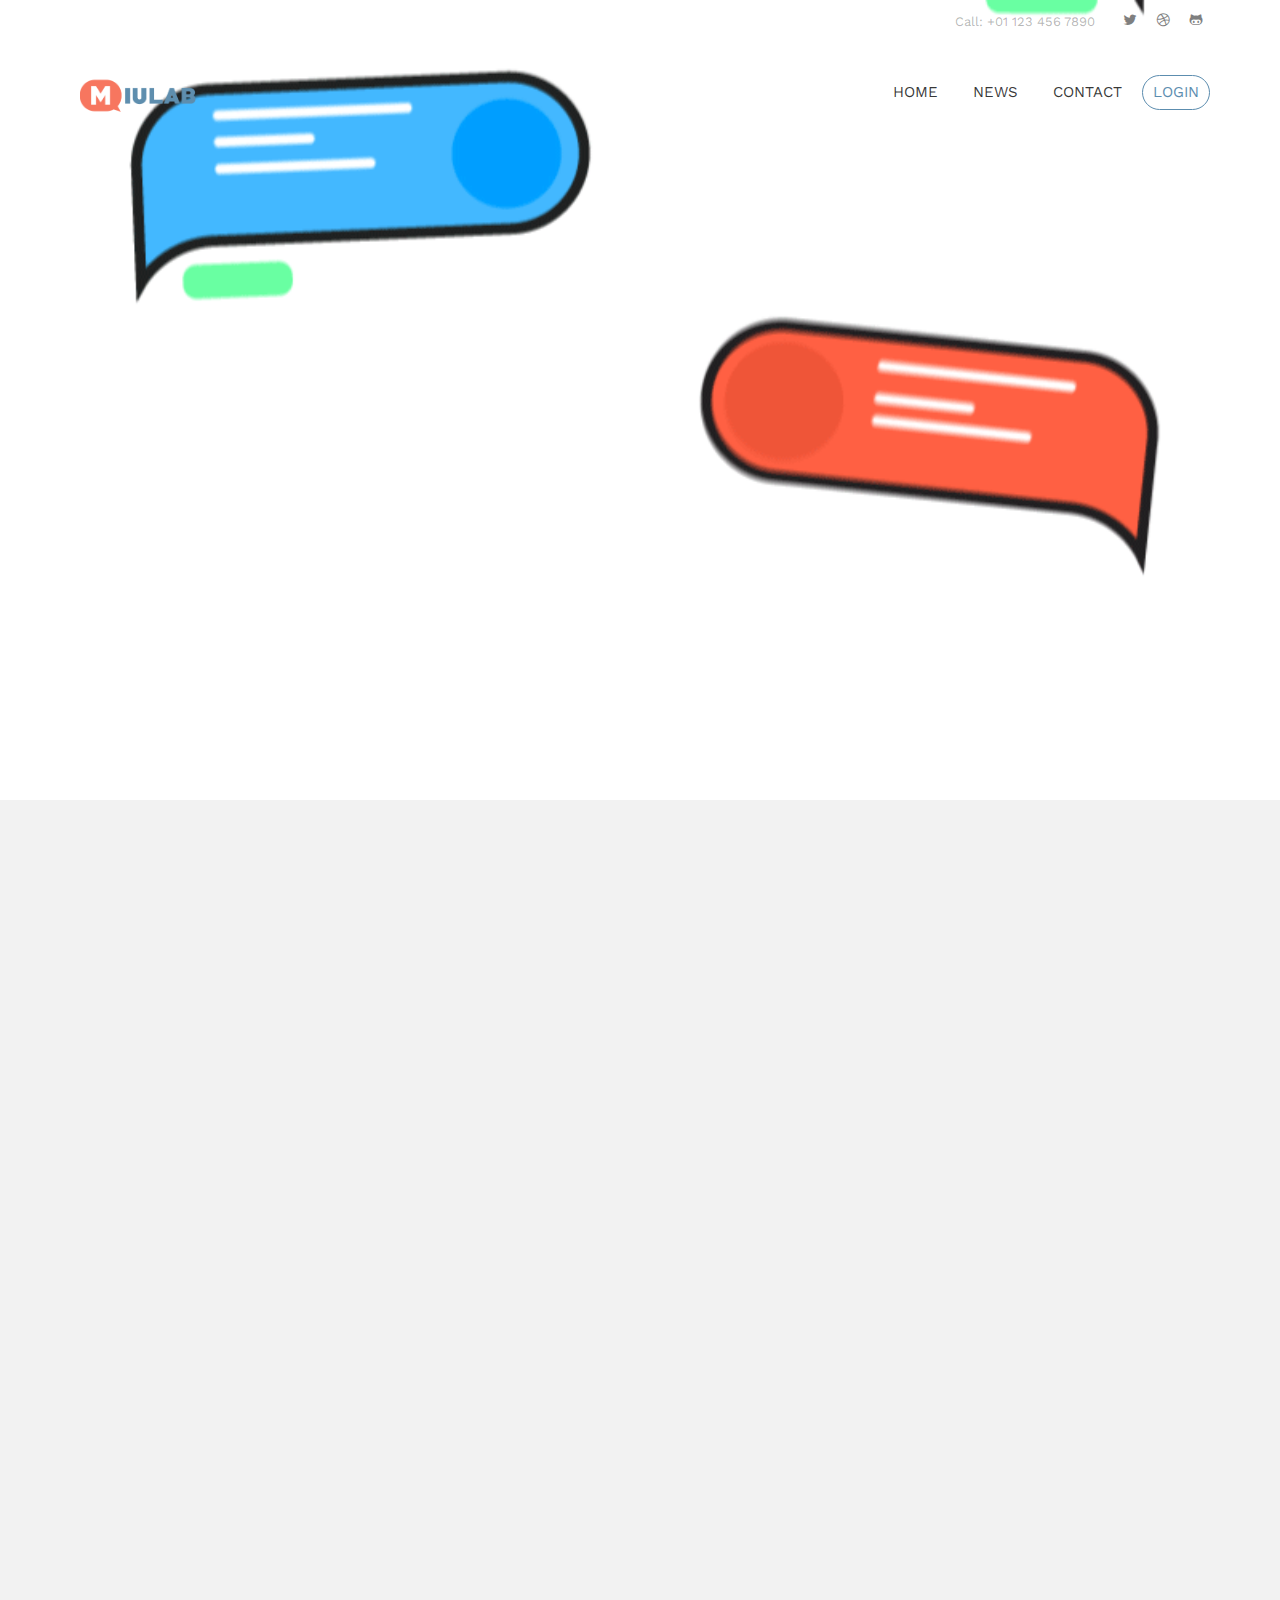
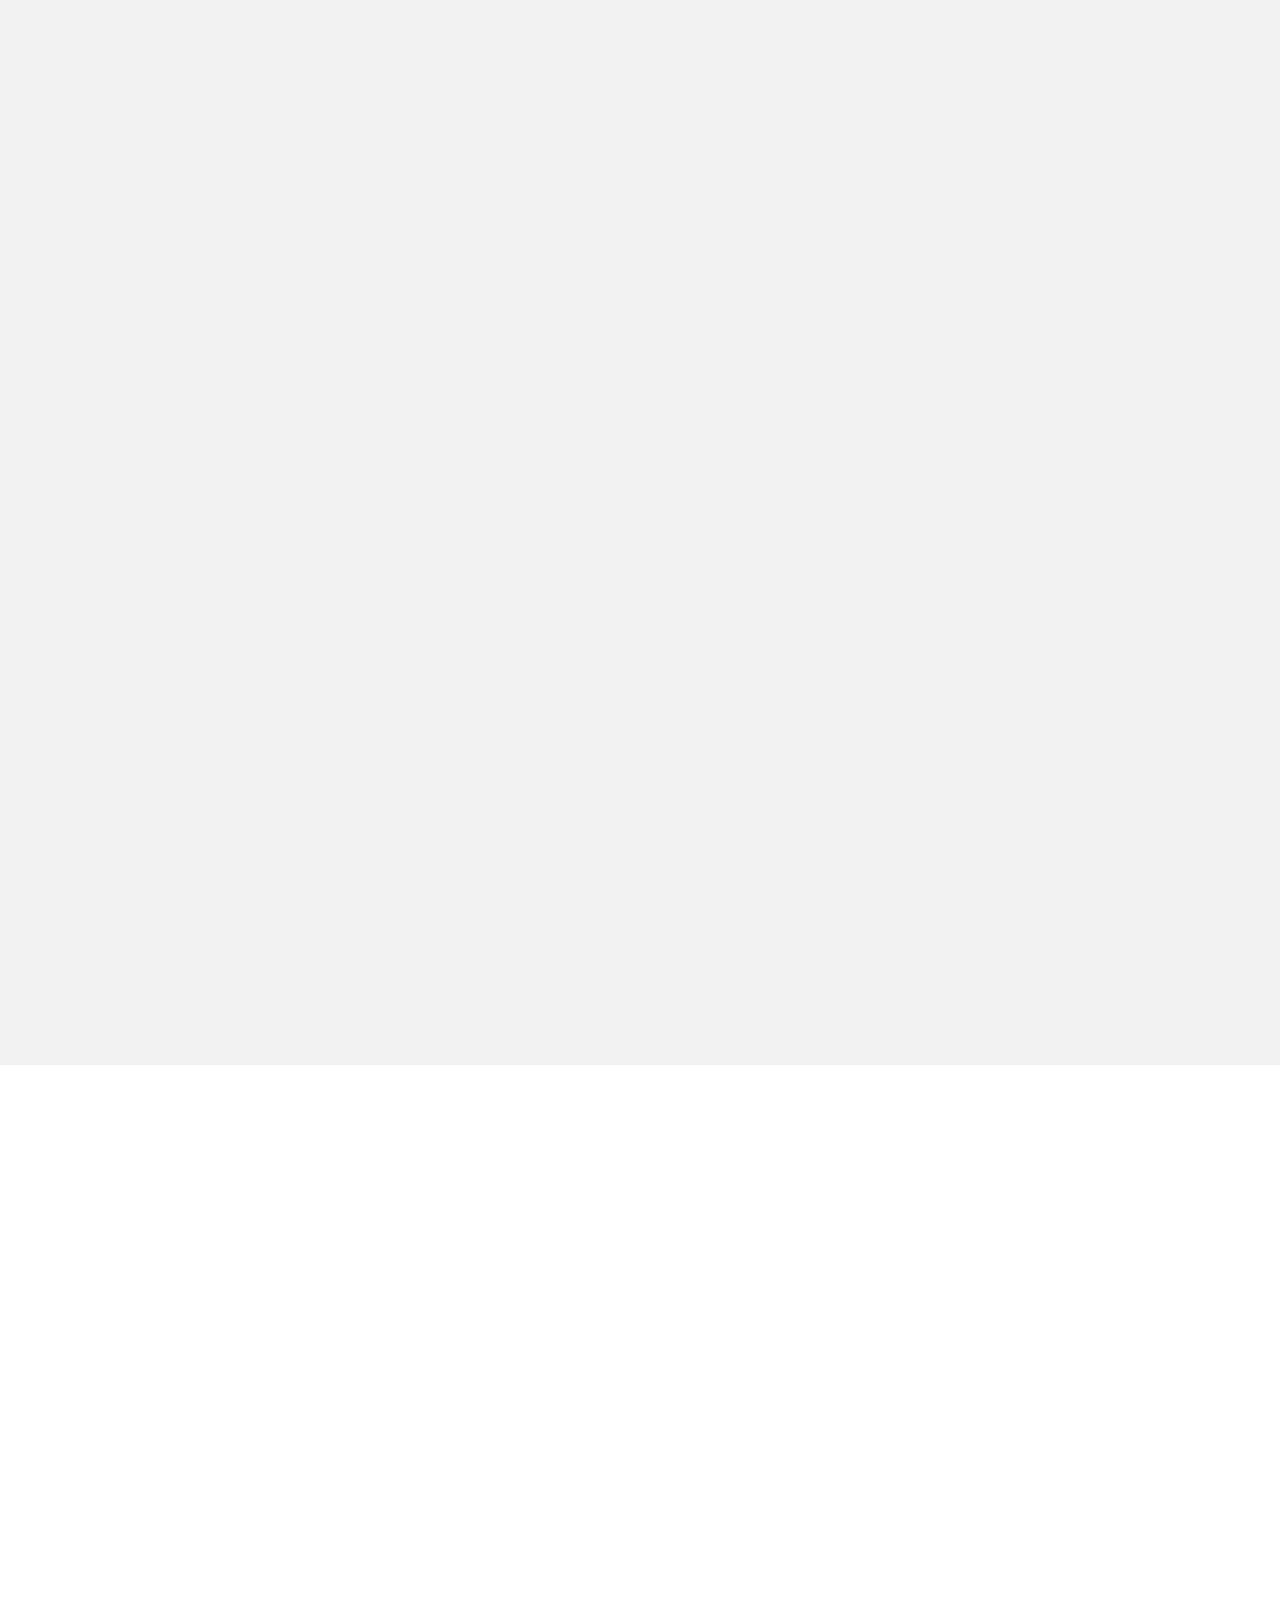
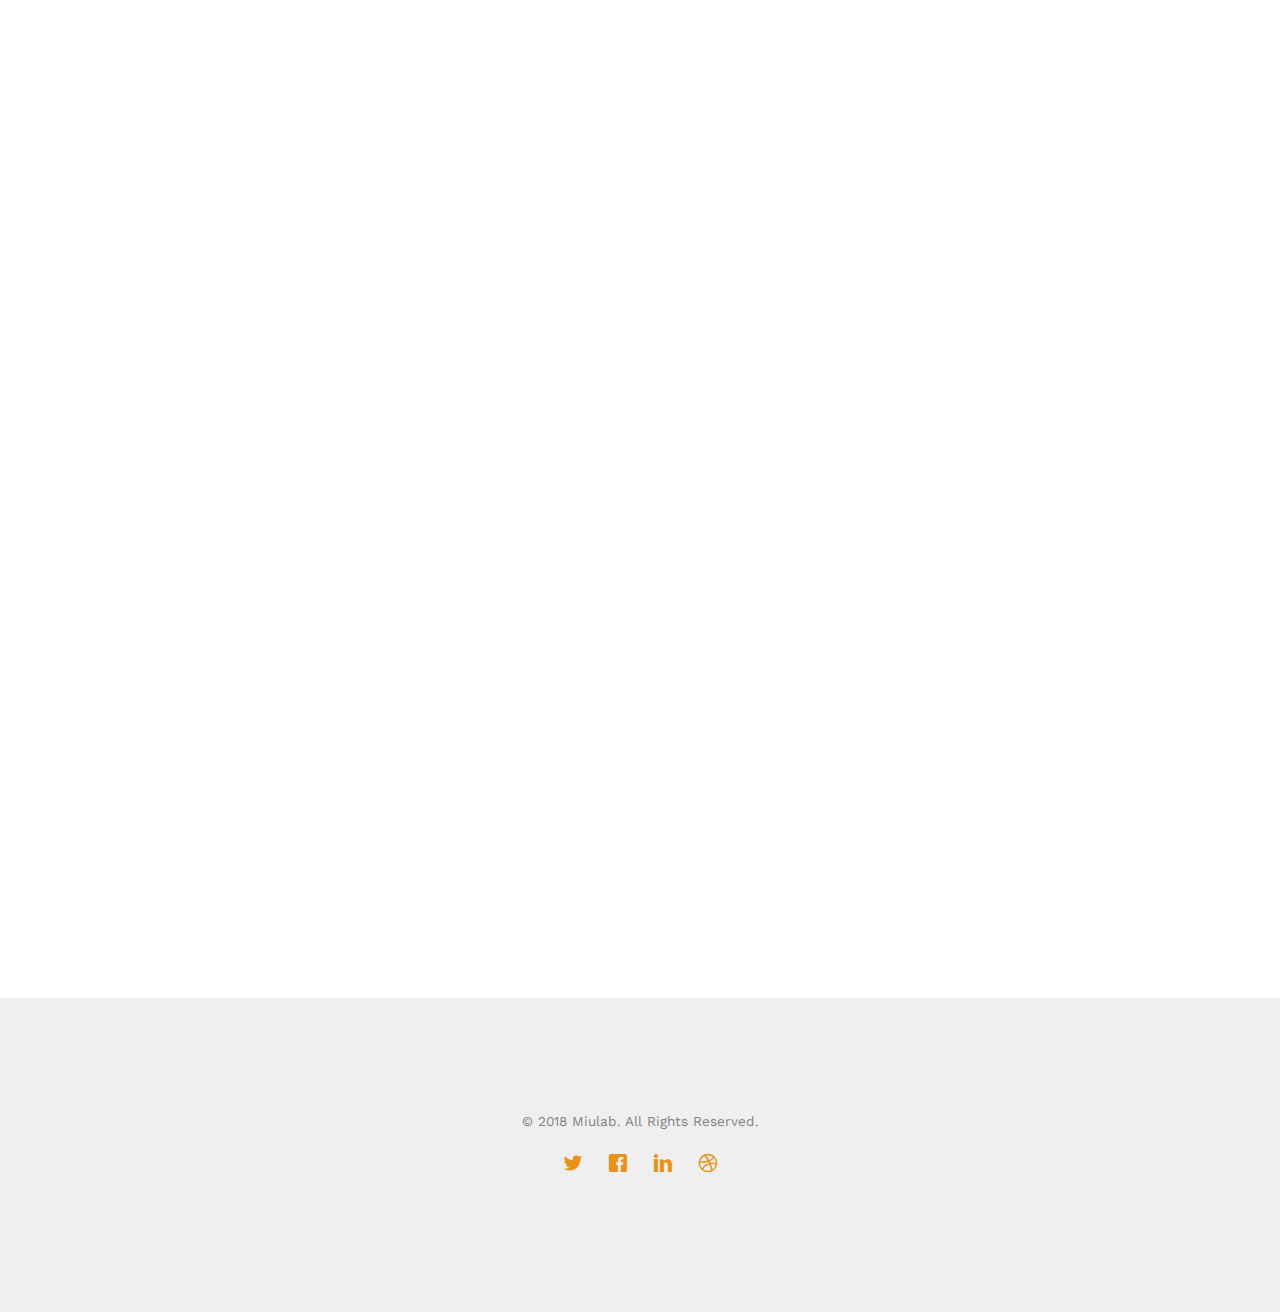
==== commit 2fa24fe1: "h" ====
--- a/index.html
+++ b/index.html
@@ -37,6 +37,7 @@
 
 	<!-- Theme style  -->
 	<link rel="stylesheet" href="css/style.css">
+	<link rel="stylesheet" href="css/my.css">
 
 	<!-- Modernizr JS -->
 	<script src="js/modernizr-2.6.2.min.js"></script>
@@ -56,11 +57,11 @@
 			<div class="container">
 				<div class="row">
 					<div class="col-xs-12 text-right">
-						<p class="num">Call: +01 123 456 7890</p>
+						<p class="num" style="color: rgba(0,0,0,0.3);">Call: +01 123 456 7890</p>
 						<ul class="fh5co-social">
-							<li><a href="#"><i class="icon-twitter"></i></a></li>
-							<li><a href="#"><i class="icon-dribbble"></i></a></li>
-							<li><a href="#"><i class="icon-github"></i></a></li>
+							<li><a href="#" style="color: rgba(0,0,0,0.5);"><i class="icon-twitter"></i></a></li>
+							<li><a href="#" style="color: rgba(0,0,0,0.5);"><i class="icon-dribbble"></i></a></li>
+							<li><a href="#" style="color: rgba(0,0,0,0.5);"><i class="icon-github"></i></a></li>
 						</ul>
 					</div>
 				</div>
@@ -75,20 +76,11 @@
 					</div>
 					<div class="col-xs-11 text-right menu-1">
 						<ul>
-							<li class="active"><a href="index.html">Home</a></li>
-							<li><a href="#">News</a></li>
-							<!-- <li><a href="pricing.html">Pricing</a></li> -->
-							<!-- <li class="has-dropdown">
-								<a href="blog.html">Blog</a>
-								<ul class="dropdown">
-									<li><a href="#">Web Design</a></li>
-									<li><a href="#">eCommerce</a></li>
-									<li><a href="#">Branding</a></li>
-									<li><a href="#">API</a></li>
-								</ul>
-							</li> -->
-							<li><a href="#">Contact</a></li>
-							<!-- <li class="btn-cta"><a href="#"><span>Login</span></a></li> -->
+							<!-- <li class="active"><a href="index.html">Home</a></li> -->
+							<li><a href="index.html">HOME</a></li>
+							<li><a href="#">NEWS</a></li>
+							<li><a href="#">CONTACT</a></li>
+							<li class="btn-cta"><a href="#"><span>LOGIN</span></a></li>
 							<!-- <li class="btn-cta"><a href="#"><span>Contact</span></a></li> -->
 						</ul>
 					</div>
@@ -98,16 +90,21 @@
 		</div>
 	</nav>
 
-	<header id="fh5co-header" class="fh5co-cover" role="banner" style="background-image:url(images/img_bg_1.png);" data-stellar-background-ratio="0.5">
+	<header id="fh5co-header" class="fh5co-cover" role="banner" style="background-image:url(images/img_bg_1.gif);" data-stellar-background-ratio="0.5">
+	<!-- <header id="fh5co-header" class="fh5co-cover" role="banner" style="background-image:url();" data-stellar-background-ratio="0.5"> -->
 		<div class="overlay"></div>
 		<div class="container">
 			<div class="row">
 				<div class="col-md-8 col-md-offset-2 text-center">
 					<div class="display-t">
+						<!-- #F9755A -->
 						<div class="display-tc animate-box" data-animate-effect="fadeIn">
-							<h1><b>Welcome to MiuLab!</b></h1>
-							<h2>Machine Intelligence & Understanding Laboratory.</h2>
-							<p><a class="btn btn-primary btn-lg btn-learn" href="#">See our Works</a> <a class="btn btn-primary btn-lg popup-vimeo btn-video" href="https://vimeo.com/channels/staffpicks/93951774"><i class="icon-play"></i> Watch our Story</a></p>
+							<h1 style="color: #5C8DAF;"><b>Welcome to MiuLab!</b></h1>
+							<h2 style="color: rgba(0,0,0,0.4)">Machine Intelligence & Understanding Laboratory.</h2>
+							<p>
+								<a class="btn btn-primary btn-lg btn-learn" href="#">See our Works</a>
+								<!-- <a class="btn btn-primary btn-lg popup-vimeo btn-video" href="https://vimeo.com/channels/staffpicks/93951774"><i class="icon-play"></i> Watch our Story</a> -->
+							</p>
 						</div>
 					</div>
 				</div>
@@ -129,7 +126,7 @@
 			<div class="container">
 				<div class="row">
 					<div class="col-md-8 col-md-push-5 animate-box">
-						<img class="img-responsive" src="images/work_1.png" alt="work">
+						<img class="img-responsive" src="images/work_1.gif" alt="work">
 					</div>
 					<div class="col-md-4 col-md-pull-8 animate-box">
 						<div class="mt">
@@ -152,7 +149,7 @@
 			<div class="container">
 				<div class="row">
 					<div class="col-md-8 col-md-pull-1 animate-box">
-						<img class="img-responsive" src="images/work_1.png" alt="work">
+						<img class="img-responsive" src="images/chat.gif" alt="work">
 					</div>
 					<div class="col-md-4 animate-box">
 						<div class="mt">
--- a/css/style.css
+++ b/css/style.css
@@ -243,11 +243,12 @@
   border-radius: 100px;
 }
 .fh5co-nav ul li.btn-cta a:hover span {
-  -webkit-box-shadow: 0px 14px 20px -9px rgba(0, 0, 0, 0.75);
+/*  -webkit-box-shadow: 0px 14px 20px -9px rgba(0, 0, 0, 0.75);
   -moz-box-shadow: 0px 14px 20px -9px rgba(0, 0, 0, 0.75);
   box-shadow: 0px 14px 20px -9px rgba(0, 0, 0, 0.75);
-}
+*/}
 .fh5co-nav ul li.active > a {
+  color: red;
   color: #fff !important;
 }
 
@@ -340,7 +341,8 @@
   top: 0;
   left: 0;
   right: 0;
-  background: rgba(0, 0, 0, 0.4);
+  background: rgba(0, 0, 0, 0.0);   /* background color */
+  /*background: rgba(0, 0, 0, 0.4);   */
 }
 .fh5co-cover > .fh5co-container {
   position: relative;
@@ -1208,7 +1210,8 @@
   position: absolute;
   z-index: 1901;
   width: 270px;
-  background: black;
+  /*background: black;*/
+  background: rgba(0,0,0,0.5);
   top: 0;
   right: 0;
   top: 0;
@@ -1369,10 +1372,10 @@
 }
 .fh5co-nav-toggle.fh5co-nav-white > i {
   color: #fff;
-  background: #fff;
+  background: #fff;   /* icon color */
 }
 .fh5co-nav-toggle.fh5co-nav-white > i::before, .fh5co-nav-toggle.fh5co-nav-white > i::after {
-  background: #fff;
+  background: #fff;   /* icon color */
 }
 
 .fh5co-nav-toggle i::before {
--- a/css/my.css
+++ b/css/my.css
@@ -0,0 +1,40 @@
+.fh5co-nav .menu-1 ul li a{
+	color: rgba(0,0,0,0.8);
+}
+.fh5co-nav ul li.btn-cta a span {
+	border: 1.5px #5C8DAF solid;
+	/*background-color: red;*/
+	color: #5C8DAF;
+
+}
+.menu-1 ul li a.active{
+	color: red;
+}
+
+.menu-1 ul li a:hover{
+	color: #5C8DAF;
+}
+/*.fh5co-nav ul li a:hover span {
+	color: orange;
+}
+*/
+.fh5co-nav ul li.btn-cta a:hover span {
+	color: white;
+	background-color: #5C8DAF;
+  /*-webkit-box-shadow: 0px 14px 20px -9px rgba(0, 0, 0, 0.75);
+  -moz-box-shadow: 0px 14px 20px -9px rgba(0, 0, 0, 0.75);
+  box-shadow: 0px 14px 20px -9px rgba(0, 0, 0, 0.75);*/
+}
+/*.fh5co-nav ul li.active > a {
+  color: #5C8DAF !important;
+}*/
+
+.fh5co-nav-toggle.fh5co-nav-white > i {
+  background: rgba(0,0,0,0.5);   /* icon color */
+}
+.fh5co-nav-toggle.fh5co-nav-white > i::before, .fh5co-nav-toggle.fh5co-nav-white > i::after {
+  background: rgba(0,0,0,0.5);   /* icon color */
+}
+
+#fh5co-offcanvas a {
+}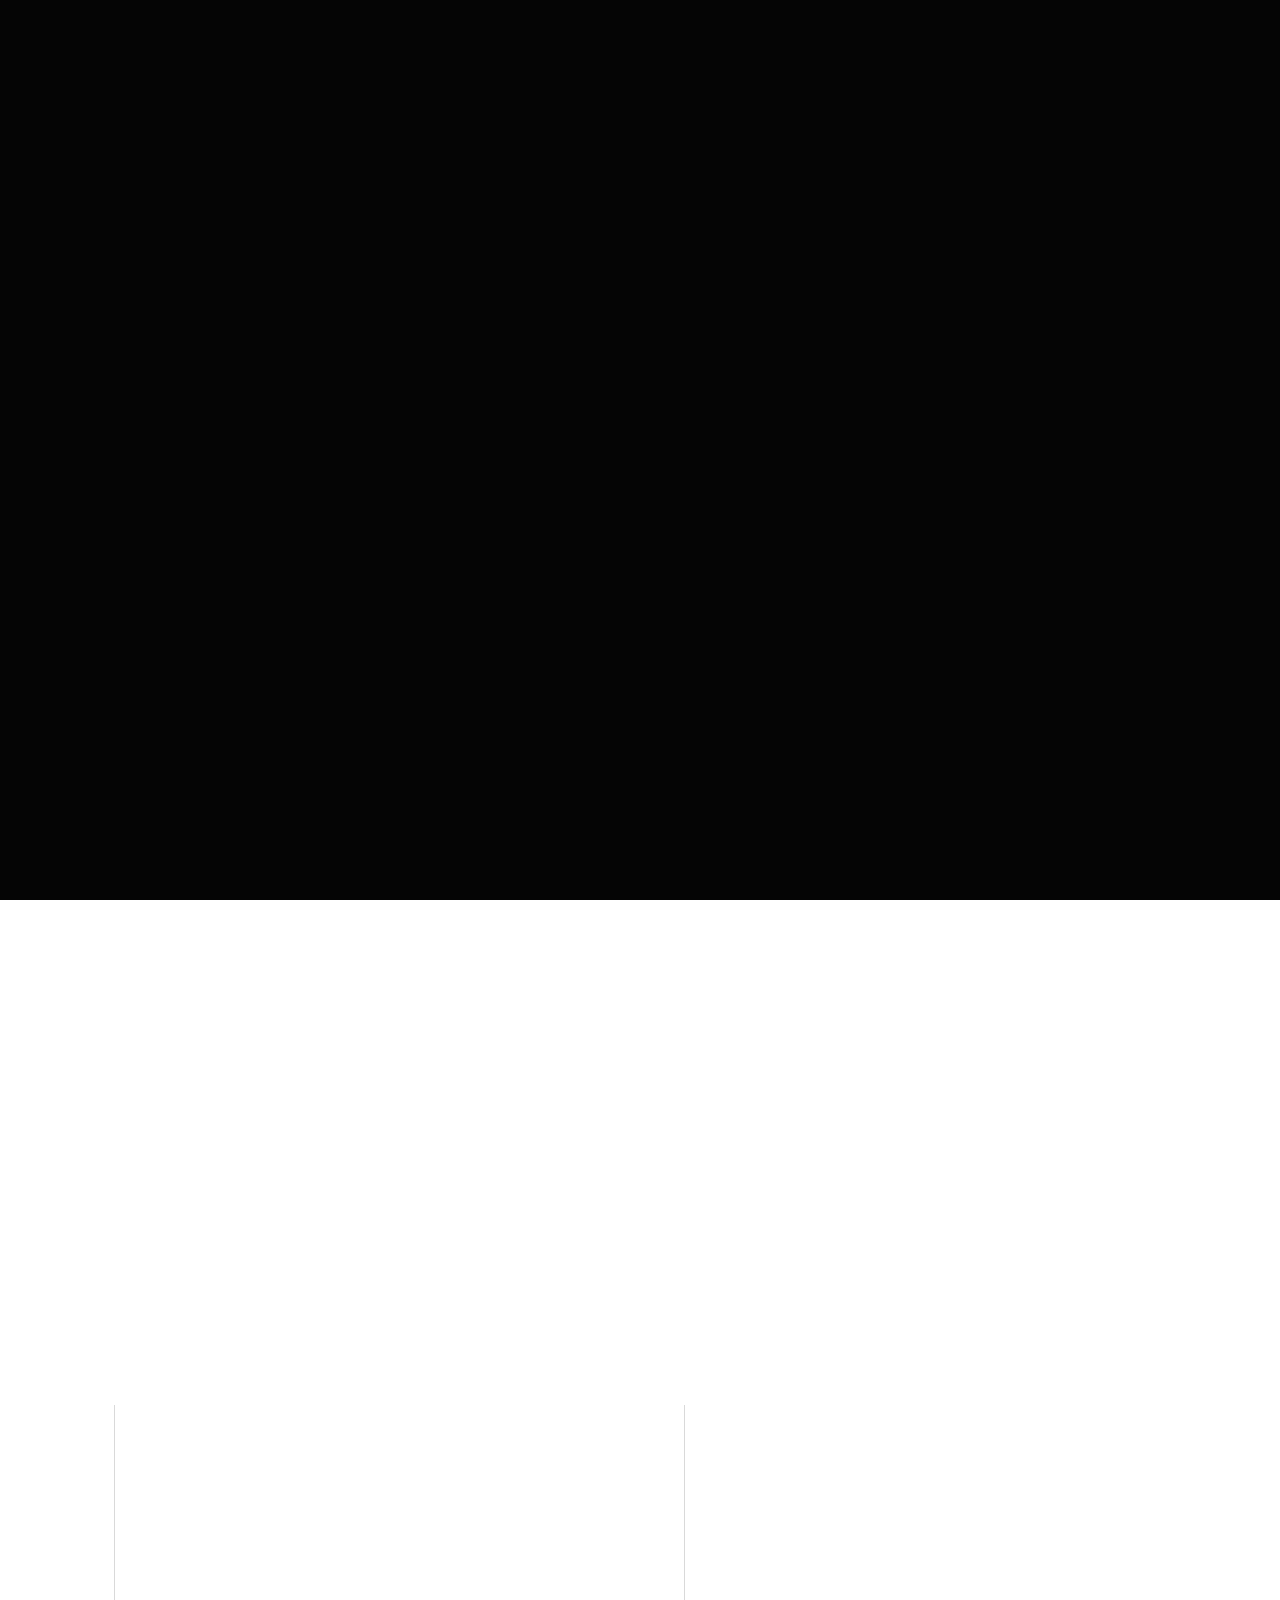
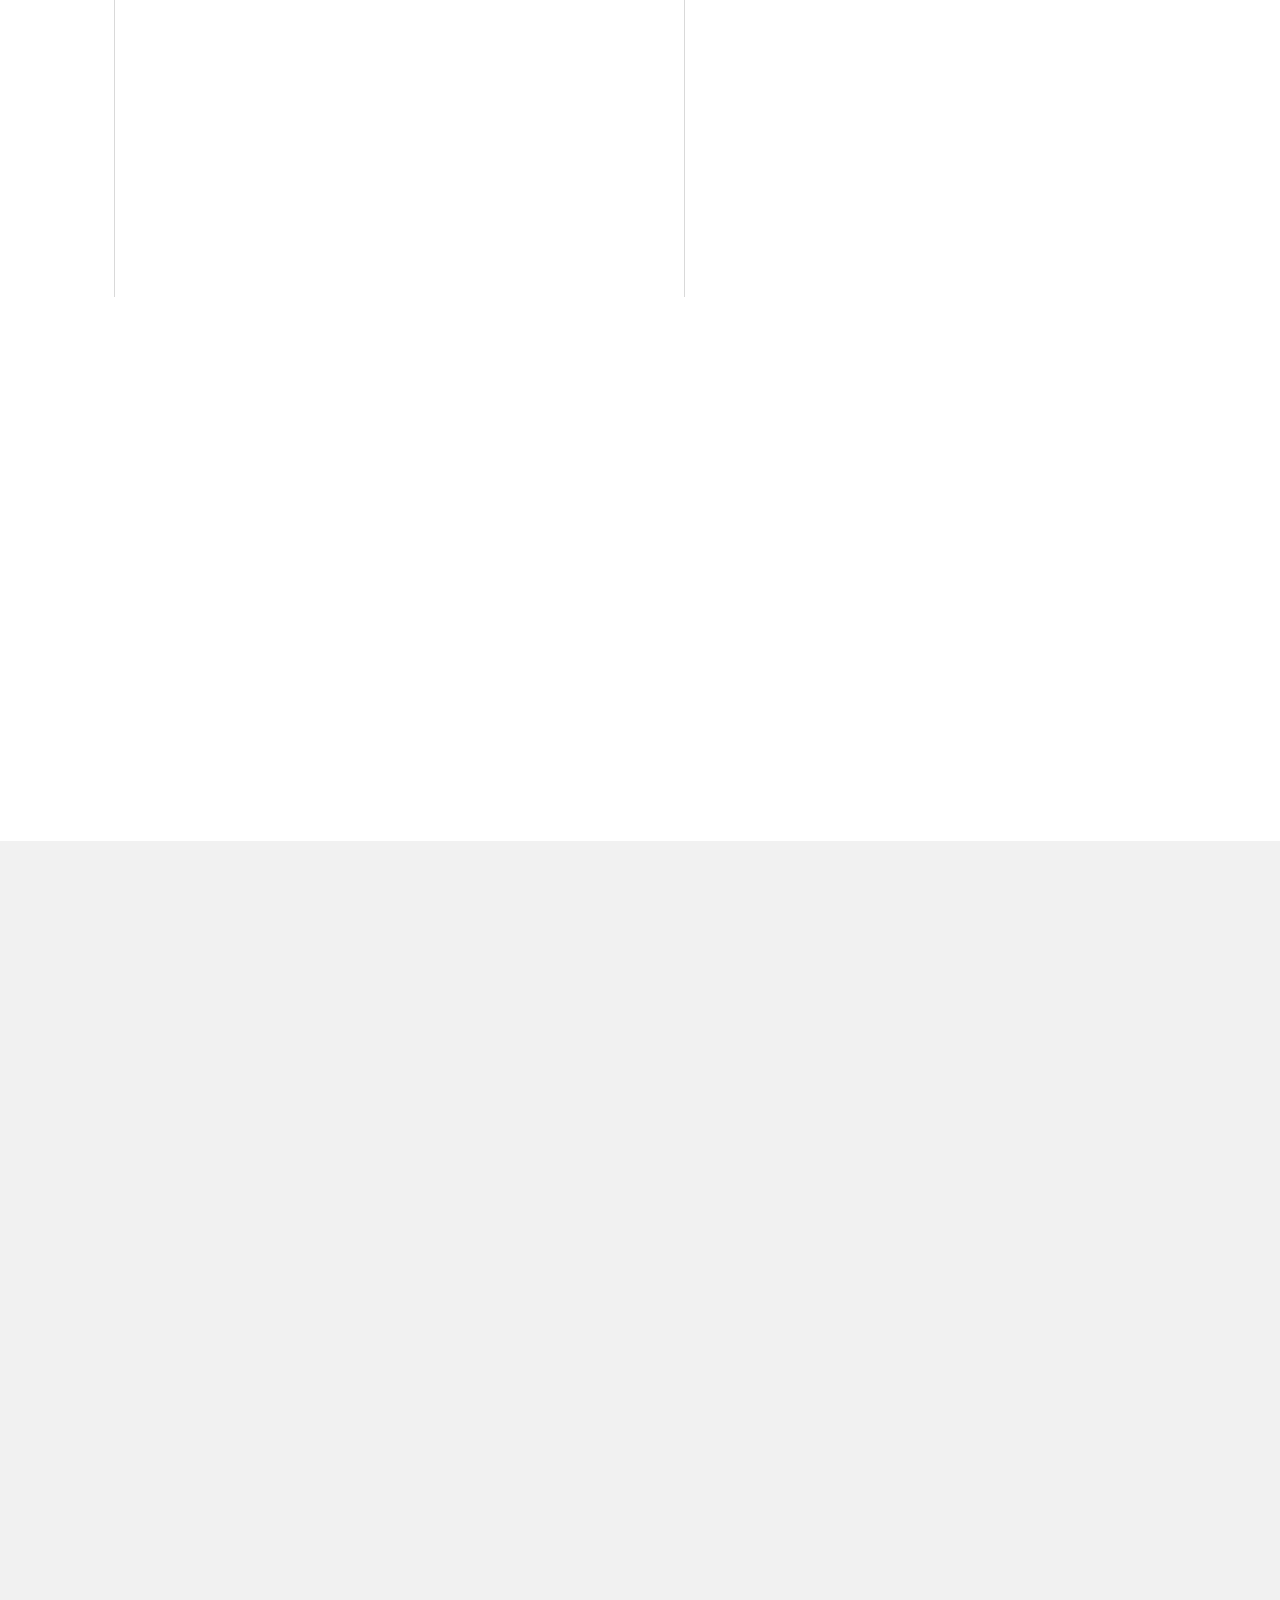
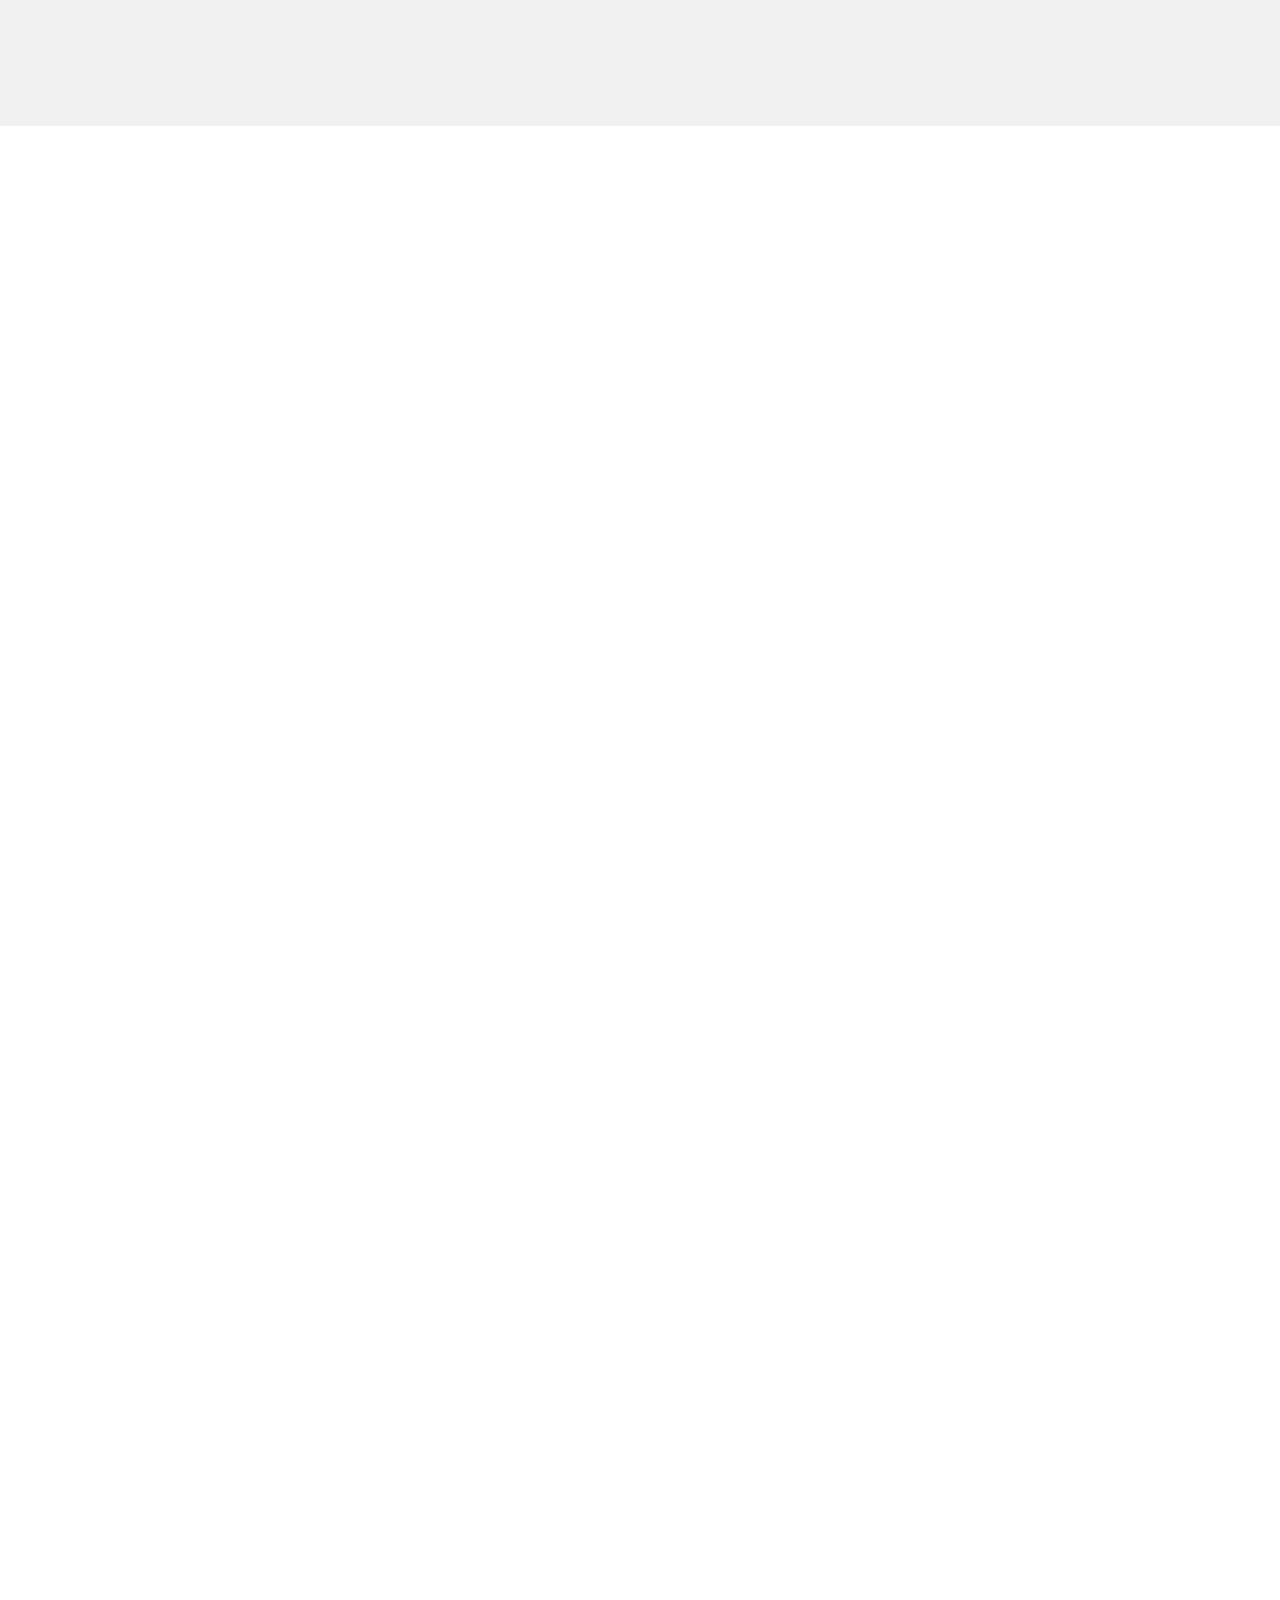
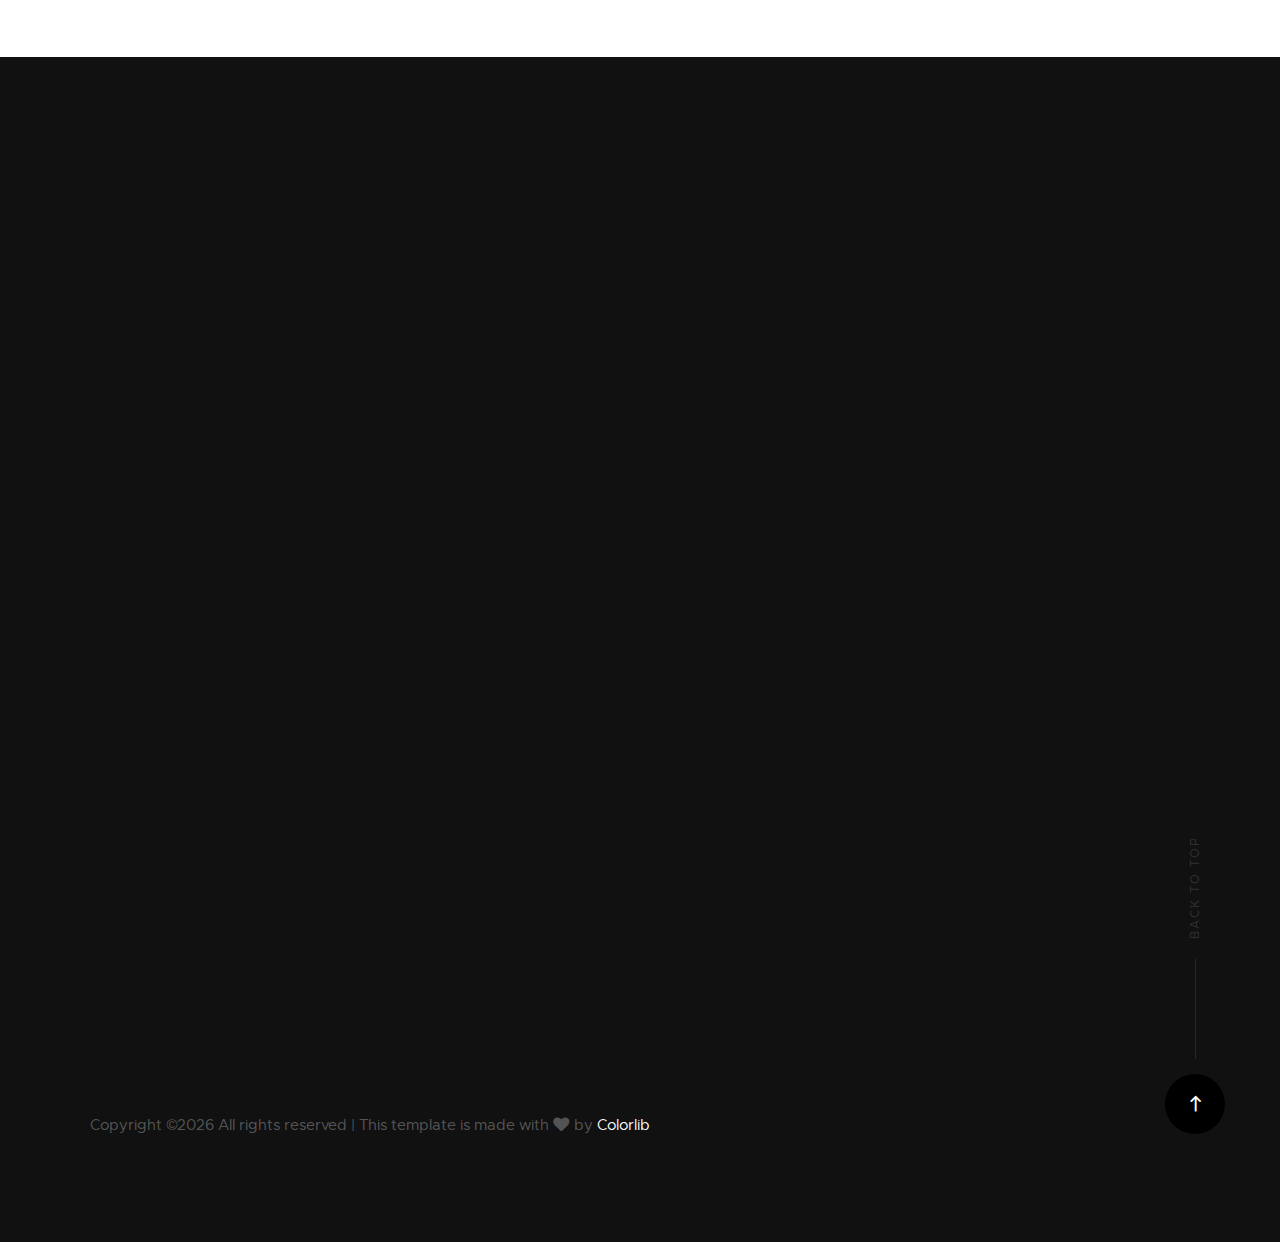
==== commit 356d510a: "new" ====
--- a/index.html
+++ b/index.html
@@ -1,317 +1,623 @@
-<!DOCTYPE HTML>
-<html>
-	<head>
-	<meta charset="utf-8">
-	<meta http-equiv="X-UA-Compatible" content="IE=edge">
-	<title>Miulab</title>
-	<meta name="viewport" content="width=device-width, initial-scale=1">
-	<meta name="description" content="Miulab" />
-	<meta name="author" content="miulab" />
-
-  	<!-- Facebook and Twitter integration -->
-	<meta property="og:title" content=""/>
-	<meta property="og:image" content=""/>
-	<meta property="og:url" content=""/>
-	<meta property="og:site_name" content=""/>
-	<meta property="og:description" content=""/>
-	<meta name="twitter:title" content="" />
-	<meta name="twitter:image" content="" />
-	<meta name="twitter:url" content="" />
-	<meta name="twitter:card" content="" />
-
-	<link href="https://fonts.googleapis.com/css?family=Work+Sans:300,400,500,700,800" rel="stylesheet">
-	
-	<!-- Animate.css -->
-	<link rel="stylesheet" href="css/animate.css">
-	<!-- Icomoon Icon Fonts-->
-	<link rel="stylesheet" href="css/icomoon.css">
-	<!-- Bootstrap  -->
-	<link rel="stylesheet" href="css/bootstrap.css">
-
-	<!-- Magnific Popup -->
-	<link rel="stylesheet" href="css/magnific-popup.css">
-
-	<!-- Owl Carousel  -->
-	<link rel="stylesheet" href="css/owl.carousel.min.css">
-	<link rel="stylesheet" href="css/owl.theme.default.min.css">
-
-	<!-- Theme style  -->
-	<link rel="stylesheet" href="css/style.css">
-	<link rel="stylesheet" href="css/my.css">
-
-	<!-- Modernizr JS -->
-	<script src="js/modernizr-2.6.2.min.js"></script>
-	<!-- FOR IE9 below -->
-	<!--[if lt IE 9]>
-	<script src="js/respond.min.js"></script>
-	<![endif]-->
-
-	</head>
-	<body>
-
-	<div class="fh5co-loader"></div>
-	
-	<div id="page">
-	<nav class="fh5co-nav" role="navigation">
-		<div class="top">
-			<div class="container">
-				<div class="row">
-					<div class="col-xs-12 text-right">
-						<p class="num" style="color: rgba(0,0,0,0.3);">Call: +01 123 456 7890</p>
-						<ul class="fh5co-social">
-							<li><a href="#" style="color: rgba(0,0,0,0.5);"><i class="icon-twitter"></i></a></li>
-							<li><a href="#" style="color: rgba(0,0,0,0.5);"><i class="icon-dribbble"></i></a></li>
-							<li><a href="#" style="color: rgba(0,0,0,0.5);"><i class="icon-github"></i></a></li>
-						</ul>
-					</div>
-				</div>
-			</div>
-		</div>
-		<div class="top-menu">
-			<div class="container">
-				<div class="row">
-					<div class="col-xs-1">
-						<!-- <div id="fh5co-logo"><a href="index.html">Learn<span>.</span></a></div> -->
-						<div id="fh5co-logo"><a href="index.html"><img src="images/logo.png" width="120"></a></div>
-					</div>
-					<div class="col-xs-11 text-right menu-1">
-						<ul>
-							<!-- <li class="active"><a href="index.html">Home</a></li> -->
-							<li><a href="index.html">HOME</a></li>
-							<li><a href="#">NEWS</a></li>
-							<li><a href="#">CONTACT</a></li>
-							<li class="btn-cta"><a href="#"><span>LOGIN</span></a></li>
-							<!-- <li class="btn-cta"><a href="#"><span>Contact</span></a></li> -->
-						</ul>
-					</div>
-				</div>
-				
-			</div>
-		</div>
-	</nav>
-
-	<header id="fh5co-header" class="fh5co-cover" role="banner" style="background-image:url(images/img_bg_1.gif);" data-stellar-background-ratio="0.5">
-	<!-- <header id="fh5co-header" class="fh5co-cover" role="banner" style="background-image:url();" data-stellar-background-ratio="0.5"> -->
-		<div class="overlay"></div>
-		<div class="container">
-			<div class="row">
-				<div class="col-md-8 col-md-offset-2 text-center">
-					<div class="display-t">
-						<!-- #F9755A -->
-						<div class="display-tc animate-box" data-animate-effect="fadeIn">
-							<h1 style="color: #5C8DAF;"><b>Welcome to MiuLab!</b></h1>
-							<h2 style="color: rgba(0,0,0,0.4)">Machine Intelligence & Understanding Laboratory.</h2>
-							<p>
-								<a class="btn btn-primary btn-lg btn-learn" href="#">See our Works</a>
-								<!-- <a class="btn btn-primary btn-lg popup-vimeo btn-video" href="https://vimeo.com/channels/staffpicks/93951774"><i class="icon-play"></i> Watch our Story</a> -->
-							</p>
-						</div>
-					</div>
-				</div>
-			</div>
-		</div>
-	</header>
-
-	<div id="fh5co-explore" class="fh5co-bg-section">
-		<div class="container">
-			<div class="row animate-box">
-				<div class="col-md-8 col-md-offset-2 text-center fh5co-heading">
-					<h2>About Us</h2>
-					<p>MiuLab is a research laboratory under the Department of Computer Science & Information Engineering at National Taiwan University.</p>
-					<p>Our main research lies on the intersection of Deep Learning, Natural Language Processing, and Human Computer Interaction, and the goal is to empower human communication with machine intelligence and understanding. The related projects focusing on specific tasks are shown as follows. Please contact Yun-Nung (Vivian) Chen by emailing yvchen @ csie.ntu.edu.tw or messaging on Facebook if you are interested in.</p>
-				</div>
-			</div>
-		</div>		
-		<div class="fh5co-explore fh5co-explore1">
-			<div class="container">
-				<div class="row">
-					<div class="col-md-8 col-md-push-5 animate-box">
-						<img class="img-responsive" src="images/work_1.gif" alt="work">
-					</div>
-					<div class="col-md-4 col-md-pull-8 animate-box">
-						<div class="mt">
-							<h3>Recruiting</h3>
-							<p>MiuLab is currently recruiting brilliant and motivated students who is interested in </p>
-							<ul class="list-nav">
-								<li><i class="icon-check2"></i>Developing advanced machine learning models</li>
-								<li><i class="icon-check2"></i>Improving language-related AI tasks</li>
-								<li><i class="icon-check2"></i>Prototyping interactive systems</li>
-							</ul>
-							<p><a class="btn btn-primary btn-lg" href="#"><i class="icon-play"></i> Contact Us</a></p>
-							<!-- <p><a class="btn btn-primary btn-lg popup-vimeo btn-video" href="#"><i class="icon-play"></i> Contact Us</a></p> -->
-						</div>
-					</div>
-				</div>
-			</div>
-		</div>
-
-		<div class="fh5co-explore">
-			<div class="container">
-				<div class="row">
-					<div class="col-md-8 col-md-pull-1 animate-box">
-						<img class="img-responsive" src="images/chat.gif" alt="work">
-					</div>
-					<div class="col-md-4 animate-box">
-						<div class="mt">
-							<div>
-								<p>
-									Our main research lies on the intersection of Deep Learning, Natural Language Processing, and Human Computer Interaction, and the goal is to empower human communication with machine intelligence and understanding. The related projects focusing on specific tasks are shown as follows. Please contact Yun-Nung (Vivian) Chen by emailing yvchen @ csie.ntu.edu.tw or messaging on Facebook if you are interested in.
-								</p>
-								<!-- <h4><i class="icon-user"></i>Real Project For Real Solutions</h4>
-								<p>Far far away, behind the word mountains, far from the countries Vokalia and Consonantia. </p> -->
-							</div>
-							<!-- <div>
-								<h4><i class="icon-video2"></i>Real Project For Real Solutions</h4>
-								<p>Far far away, behind the word mountains, far from the countries Vokalia and Consonantia, there live the blind texts. </p>
-							</div>
-							<div>
-								<h4><i class="icon-shield"></i>Real Project For Real Solutions</h4>
-								<p>Far far away, behind the word mountains, far from the countries Vokalia and Consonantia. </p>
-							</div> -->
-						</div>
-					</div>
-				</div>
-			</div>
-		</div>
-	</div>
-	
-	<div id="fh5co-project">
-		<div class="container">
-			<div class="row animate-box">
-				<div class="col-md-8 col-md-offset-2 text-center fh5co-heading">
-					<h2>Showcase of A Finish Projects</h2>
-					<p>Dignissimos asperiores vitae velit veniam totam fuga molestias accusamus alias autem provident. Odit ab aliquam dolor eius.</p>
-				</div>
-			</div>
-		</div>
-		<div class="container-fluid proj-bottom">
-			<div class="row">
-				<div class="col-md-4 col-sm-6 fh5co-project animate-box" data-animate-effect="fadeIn">
-					<a href="#"><img src="images/project-1.jpg" alt="Free HTML5 Website Template by FreeHTML5.co" class="img-responsive">
-						<h3>Sense Embedding</h3>
-						<span>Representing word meanings via vectors</span>
-					</a>
-				</div>
-				<div class="col-md-4 col-sm-6 fh5co-project animate-box" data-animate-effect="fadeIn">
-					<a href="#"><img src="images/project-2.jpg" alt="Free HTML5 Website Template by FreeHTML5.co" class="img-responsive">
-						<h3>Language Understanding</h3>
-						<span>Parsing natural/spoken language forms into sematic frames for understanding</span>
-					</a>
-				</div>
-				<div class="col-md-4 col-sm-6 fh5co-project animate-box" data-animate-effect="fadeIn">
-					<a href="#"><img src="images/project-3.jpg" alt="Free HTML5 Website Template by FreeHTML5.co" class="img-responsive">
-						<h3>Read Bible</h3>
-						<span>View Course</span>
-					</a>
-				</div>
-				<div class="col-md-4 col-sm-6 fh5co-project animate-box" data-animate-effect="fadeIn">
-					<a href="#"><img src="images/project-9.jpg" alt="Free HTML5 Website Template by FreeHTML5.co" class="img-responsive">
-						<h3>Programming</h3>
-						<span>View Course</span>
-					</a>
-				</div>
-				<div class="col-md-4 col-sm-6 fh5co-project animate-box" data-animate-effect="fadeIn">
-					<a href="#"><img src="images/project-5.jpg" alt="Free HTML5 Website Template by FreeHTML5.co" class="img-responsive">
-						<h3>Technician</h3>
-						<span>View Course</span>
-					</a>
-				</div>
-				<div class="col-md-4 col-sm-6 fh5co-project animate-box" data-animate-effect="fadeIn">
-					<a href="#"><img src="images/project-6.jpg" alt="Free HTML5 Website Template by FreeHTML5.co" class="img-responsive">
-						<h3>Photography</h3>
-						<span>View Course</span>
-					</a>
-				</div>
-				<div class="col-md-4 col-sm-6 fh5co-project animate-box" data-animate-effect="fadeIn">
-					<a href="#"><img src="images/project-9.jpg" alt="Free HTML5 Website Template by FreeHTML5.co" class="img-responsive">
-						<h3>Programming</h3>
-						<span>View Course</span>
-					</a>
-				</div>
-				<div class="col-md-4 col-sm-6 fh5co-project animate-box" data-animate-effect="fadeIn">
-					<a href="#"><img src="images/project-5.jpg" alt="Free HTML5 Website Template by FreeHTML5.co" class="img-responsive">
-						<h3>Technician</h3>
-						<span>View Course</span>
-					</a>
-				</div>
-				<div class="col-md-4 col-sm-6 fh5co-project animate-box" data-animate-effect="fadeIn">
-					<a href="#"><img src="images/project-6.jpg" alt="Free HTML5 Website Template by FreeHTML5.co" class="img-responsive">
-						<h3>Photography</h3>
-						<span>View Course</span>
-					</a>
-				</div>
-			</div>
-		</div>
-		<div class="container">
-			<div class="row">
-				<!-- <div class="features">
-					<div class="col-md-4 animate-box">
-						<h4>We have coolest features of this course</h4>
-						<p>Far far away, behind the word mountains, far from the countries Vokalia and Consonantia, there live the blind texts.  </p>
-					</div>
-					<div class="col-md-4 animate-box">
-						<h4>Great teachers that we have</h4>
-						<p>Far far away, behind the word mountains, far from the countries Vokalia and Consonantia, there live the blind texts.  </p>
-					</div>
-					<div class="col-md-4 animate-box">
-						<h4>Steps by steps turorial session</h4>
-						<p>Far far away, behind the word mountains, far from the countries Vokalia and Consonantia, there live the blind texts.  </p>
-					</div>
-				</div> -->
-				<div class="col-md-12 text-center animate-box">
-					<p><a class="btn btn-primary btn-lg btn-learn" href="#">Explore More Works</a></p>
-				</div>
-			</div>
-		</div>
-	</div>
-
-	<footer id="fh5co-footer" role="contentinfo">
-		<div class="container">
-			<div class="row copyright">
-				<div class="col-md-12 text-center">
-					<p>
-						<small class="block">&copy; 2018 Miulab. All Rights Reserved.</small> 
-					</p>
-					<p>
-						<ul class="fh5co-social-icons">
-							<li><a href="#"><i class="icon-twitter"></i></a></li>
-							<li><a href="#"><i class="icon-facebook"></i></a></li>
-							<li><a href="#"><i class="icon-linkedin"></i></a></li>
-							<li><a href="#"><i class="icon-dribbble"></i></a></li>
-						</ul>
-					</p>
-				</div>
-			</div>
-
-		</div>
-	</footer>
-	</div>
-
-	<div class="gototop js-top">
-		<a href="#" class="js-gotop"><i class="icon-arrow-up"></i></a>
-		<!-- <a href="#fh5co-project" class="js-gotop"><i class="icon-arrow-up"></i></a> -->
-	</div>
-	
-	<!-- jQuery -->
-	<script src="js/jquery.min.js"></script>
-	<!-- jQuery Easing -->
-	<script src="js/jquery.easing.1.3.js"></script>
-	<!-- Bootstrap -->
-	<script src="js/bootstrap.min.js"></script>
-	<!-- Waypoints -->
-	<script src="js/jquery.waypoints.min.js"></script>
-	<!-- Stellar Parallax -->
-	<script src="js/jquery.stellar.min.js"></script>
-	<!-- Carousel -->
-	<script src="js/owl.carousel.min.js"></script>
-	<!-- countTo -->
-	<script src="js/jquery.countTo.js"></script>
-	<!-- Magnific Popup -->
-	<script src="js/jquery.magnific-popup.min.js"></script>
-	<script src="js/magnific-popup-options.js"></script>
-	<!-- Main -->
-	<script src="js/main.js"></script>
-
-	</body>
-</html>
-
+<!DOCTYPE html>
+<html class="no-js" lang="en">
+<head>
+
+    <!--- basic page needs
+    ================================================== -->
+    <meta charset="utf-8">
+    <title>Miulab</title>
+    <meta name="description" content="">
+    <meta name="author" content="">
+
+    <!-- mobile specific metas
+    ================================================== -->
+    <meta name="viewport" content="width=device-width, initial-scale=1">
+
+    <!-- CSS
+    ================================================== -->
+    <link rel="stylesheet" href="css/base.css">
+    <link rel="stylesheet" href="css/vendor.css">
+    <link rel="stylesheet" href="css/main.css">
+
+    <!-- script
+    ================================================== -->
+    <script src="js/modernizr.js"></script>
+    <script src="js/pace.min.js"></script>
+
+    <!-- favicons
+    ================================================== -->
+    <link rel="shortcut icon" href="favicon.ico" type="image/x-icon">
+    <link rel="icon" href="favicon.ico" type="image/x-icon">
+
+</head>
+
+<body id="top">
+
+    <!-- header
+    ================================================== -->
+    <header class="s-header">
+
+        <div class="header-logo">
+            <a class="site-logo" href="index.html">
+                <img src="images/logo.png" alt="Homepage">
+            </a>
+        </div> <!-- end header-logo -->
+
+        <nav class="header-nav">
+
+            <a href="#0" class="header-nav__close" title="close"><span>Close</span></a>
+
+            <div class="header-nav__content">
+                <h3>Miulab</h3>
+                
+                <ul class="header-nav__list">
+                    <li class="current"><a class="smoothscroll"  href="#home" title="home">Home</a></li>
+                    <li><a class="smoothscroll"  href="#about" title="about">About</a></li>
+                    <li><a class="smoothscroll"  href="#research" title="research">Research</a></li>
+                    <li><a class="smoothscroll"  href="#works" title="works">Works</a></li>
+                    <li><a class="smoothscroll"  href="#members" title="members">Members</a></li>
+                    <li><a class="smoothscroll"  href="#contact" title="contact">Contact</a></li>
+                </ul>
+    
+                <p>Perspiciatis hic praesentium nesciunt. Et neque a dolorum <a href='#0'>voluptatem</a> porro iusto sequi veritatis libero enim. Iusto id suscipit veritatis neque reprehenderit.</p>
+    
+                <ul class="header-nav__social">
+                    <li>
+                        <a href="#0"><i class="fab fa-facebook"></i></a>
+                    </li>
+                    <li>
+                        <a href="#0"><i class="fab fa-twitter"></i></a>
+                    </li>
+                    <li>
+                        <a href="#0"><i class="fab fa-instagram"></i></a>
+                    </li>
+                    <li>
+                        <a href="#0"><i class="fab fa-behance"></i></a>
+                    </li>
+                    <li>
+                        <a href="#0"><i class="fab fa-dribbble"></i></a>
+                    </li>
+                </ul>
+
+            </div> <!-- end header-nav__content -->
+
+        </nav> <!-- end header-nav -->
+
+        <a class="header-menu-toggle" href="#0">
+            <span class="header-menu-icon"></span>
+        </a>
+
+    </header> <!-- end s-header -->
+
+
+    <!-- home
+    ================================================== -->
+    <section id="home" class="s-home target-section" data-parallax="scroll" data-image-src="images/chat.gif" data-natural-width=3000 data-natural-height=2000 data-position-y=top>
+    <!-- <section id="home" class="s-home target-section" data-parallax="scroll" data-natural-width=3000 data-natural-height=2000 data-position-y=top style="background-color: white;"> -->
+
+        <!-- <div class="shadow-overlay"></div> -->
+
+        <div class="home-content">
+
+            <div class="row home-content__main">
+                <h1>We are Miulab! </h1>
+                <h2 style="color: rgba(255,255,255,0.5);">The Machince Intelligence<br>and Understanding Lab</h2>
+                <!-- <p style="color: rgba(255,255,255,0.5);">Machince Intelligence <br>and Understanding Lab</p> -->
+                <!-- <p style="color: rgba(255,255,255,0.5);">National Taiwan Univeristy</p> -->
+            </div> <!-- end home-content__main -->
+
+        </div> <!-- end home-content -->
+
+        <ul class="home-sidelinks">
+            <li><a class="smoothscroll" href="#about">About<!-- <span>who we are</span> --></a></li>
+            <li><a class="smoothscroll" href="#research">Research<!-- <span>what we do</span> --></a></li>
+            <li><a  class="smoothscroll" href="#contact">Contact<!-- <span>get in touch</span> --></a></li>
+        </ul> <!-- end home-sidelinks -->
+
+        <!-- <ul class="home-social">
+            <li class="home-social-title">Follow Us</li>
+            <li><a href="#0">
+                <i class="fab fa-facebook"></i>
+                <span class="home-social-text">Facebook</span>
+            </a></li>
+            <li><a href="#0">
+                <i class="fab fa-twitter"></i>
+                <span class="home-social-text">Twitter</span>
+            </a></li>
+            <li><a href="#0">
+                <i class="fab fa-linkedin"></i>
+                <span class="home-social-text">LinkedIn</span>
+            </a></li>
+        </ul> --> <!-- end home-social -->
+
+        <a href="#about" class="home-scroll smoothscroll">
+            <span class="home-scroll__text">Scroll Down</span>
+            <span class="home-scroll__icon"></span>
+        </a> <!-- end home-scroll -->
+
+    </section> <!-- end s-home -->
+
+
+    <!-- about
+    ================================================== -->
+    <section id='about' class="s-about">
+
+        <div class="row section-header" data-aos="fade-up">
+            <div class="col-full">
+                <h3 class="subhead">Who We Are</h3>
+                <h1 class="display-1">We make machine understand with .</h1>
+            </div>
+        </div> <!-- end section-header -->
+
+        <div class="row" data-aos="fade-up">
+            <div class="col-full">
+                <p class="lead">
+                MiuLab is a research laboratory under the Department of Computer Science & Information Engineering at National Taiwan University.
+                </p>
+            </div>
+        </div> <!-- end about-desc -->
+
+        <div class="row">
+                
+            <div class="about-process process block-1-2 block-tab-full">
+
+                <div class="process__vline-left"></div>
+                <div class="process__vline-right"></div>
+
+                <div class="col-block process__col" data-item="1" data-aos="fade-up">
+                    <div class="process__text">
+                        <h4>Deep Learning</h4>
+
+                        <p>
+                        Quos dolores saepe mollitia deserunt accusamus autem reprehenderit. Voluptas facere animi explicabo non quis magni recusandae. 
+                        </p>
+                    </div>
+                </div>
+                <div class="col-block process__col" data-item="2" data-aos="fade-up">
+                    <div class="process__text">
+                        <h4>Natural Language Processing</h4>
+
+                        <p>
+                        Quos dolores saepe mollitia deserunt accusamus autem reprehenderit. Voluptas facere animi explicabo non quis magni recusandae.
+                        </p>
+                    </div>
+                </div>
+                <div class="col-block process__col" data-item="3" data-aos="fade-up">
+                    <div class="process__text">
+                        <h4>Human Computer Interaction</h4>
+
+                        <p>
+                        Quos dolores saepe mollitia deserunt accusamus autem reprehenderit. Voluptas facere animi explicabo non quis magni recusandae. 
+                        </p>
+                    </div>
+                </div>
+                <div class="col-block process__col" data-item="4" data-aos="fade-up">
+                    <div class="process__text">
+                        <h4>Communication</h4>
+
+                        <p>
+                        Quos dolores saepe mollitia deserunt accusamus autem reprehenderit. Voluptas facere animi explicabo non quis magni recusandae. 
+                        </p>
+                    </div>
+                </div>
+
+            </div> <!-- end process -->
+            <div class="row" data-aos="fade-up" style="padding-top: 100px;">
+                <div class="col-full">
+                    <p class="lead">MiuLab is currently recruiting brilliant and motivated students who is interested in</p>
+                    <ul>
+                        <li>Developing advanced machine learning models</li>
+                        <li>Improving language-related AI tasks</li>
+                        <li>Prototyping interactive systems</li>
+                    </ul>
+                    <button>Contact US</button>
+                </div>
+            </div> 
+        </div> <!-- end about-stats -->
+
+    </section> <!-- end s-about -->
+
+
+    <!-- research
+    ================================================== -->
+    <section id='research' class="s-research light-gray" style="padding-top: 100px; padding-bottom: 100px;">
+
+        <div class="row section-header" data-aos="fade-up">
+            <div class="col-full" style="">
+                <h3 class="subhead">What We Do</h3>
+                <h1 class="display-1">The related projects focusing on specific tasks are shown as follows.</h1>
+            </div>
+        </div> <!-- end section-header -->
+
+        <div class="row" data-aos="fade-up">
+            <div class="col-full" style="padding-bottom: 40px;">
+                <p class="lead">
+                Lorem ipsum dolor sit amet, consectetur adipisicing elit, sed do eiusmod tempor incididunt ut labore et dolore magna aliqua.
+                </p>
+            </div>
+        </div> <!-- end about-desc -->
+
+        <div class="row research-list block-1-3 block-m-1-2 block-tab-full">
+
+            <div class="col-block service-item " data-aos="fade-up">
+                <div class="service-icon service-icon--brand-identity" align="center" style="font-size: 55pt;">
+                    <i class="icon-tv"></i>
+                </div>
+                <div class="service-text" style="text-align: center;">
+                    <h3 class="h4" style="margin-top: 2.5rem;">Sense Embeddings</h3>
+                    <p>Represent word meanings via vectors.
+                    </p>
+                </div>
+            </div>
+
+            <div class="col-block service-item" data-aos="fade-up">
+                <div class="service-icon  service-icon--illustration" align="center" style="font-size: 55pt;">
+                    <i class="icon-group"></i>
+                </div>
+                <div class="service-text" style="text-align: center;">
+                    <h3 class="h4" style="margin-top: 2.5rem;">Language Understanding</h3>
+                    <p>Parsing natural/spoken language forms into sematic frames for understanding.
+                    </p>
+                </div>
+            </div>
+
+            <div class="col-block service-item" data-aos="fade-up">
+                <div class="service-icon  service-icon--web-design" align="center" style="font-size: 55pt;">
+                    <i class="icon-earth"></i>
+                </div>  
+                <div class="service-text" style="text-align: center;">
+                    <h3 class="h4" style="margin-top: 2.5rem;">Dialogue Policy Learning</h3>
+                    <p>Predict the system actions for dialogue interactions.
+                    </p>
+                </div>
+            </div>
+
+        </div> <!-- end research-list -->
+
+    </section> <!-- end s-research -->
+
+
+    <!-- works
+    ================================================== -->
+    <section id='works' class="s-works">
+                
+        <div class="row section-header" data-aos="fade-up">
+            <div class="col-full">
+                <h3 class="subhead">Featured Works</h3>
+                <h1 class="display-1">These are some of our recent design projects and we are so excited to show them to you.</h1>
+            </div>
+        </div> <!-- end section-header -->
+
+        <div class="row masonry-wrap">
+            <div class="masonry">
+
+                <div class="masonry__brick" data-aos="fade-up">
+                    <div class="item-folio">
+
+                        <div class="item-folio__thumb">
+                            <a href="images/portfolio/gallery/g-lamp.jpg" class="thumb-link" title="Lamp" data-size="1050x700">
+                                <img src="images/portfolio/lamp.jpg" 
+                                     srcset="images/portfolio/lamp.jpg 1x, images/portfolio/lamp@2x.jpg 2x" alt="">
+                            </a>
+                        </div>
+
+                        <div class="item-folio__text">
+                            <h3 class="item-folio__title">
+                                Lamp
+                            </h3>
+                            <p class="item-folio__cat">
+                                Web Design
+                            </p>
+                        </div>
+
+                        <a href="https://www.behance.net/" class="item-folio__project-link" title="Project link">
+                            Project Link
+                        </a>
+
+                        <div class="item-folio__caption">
+                            <p>Vero molestiae sed aut natus excepturi. Et tempora numquam. Temporibus iusto quo.Unde dolorem corrupti neque nisi.</p>
+                        </div>
+
+                    </div> <!-- end item-folio -->
+                </div> <!-- end masonry__brick -->
+
+                <div class="masonry__brick" data-aos="fade-up">
+                    <div class="item-folio">
+
+                        <div class="item-folio__thumb">
+                            <a href="images/portfolio/gallery/g-salad.jpg" class="thumb-link" title="Salad" data-size="1050x700">
+                                <img src="images/portfolio/salad.jpg" 
+                                     srcset="images/portfolio/salad.jpg 1x, images/portfolio/salad@2x.jpg 2x" alt="">
+                            </a>
+                        </div>
+
+                        <div class="item-folio__text">
+                            <h3 class="item-folio__title">
+                                Salad
+                            </h3>
+                            <p class="item-folio__cat">
+                                Branding
+                            </p>
+                        </div>
+
+                        <a href="https://www.behance.net/" class="item-folio__project-link" title="Project link">
+                            Project Link
+                        </a>
+
+                        <span class="item-folio__caption">
+                            <p>Vero molestiae sed aut natus excepturi. Et tempora numquam. Temporibus iusto quo.Unde dolorem corrupti neque nisi.</p>
+                        </span>
+
+                    </div> <!-- end item-folio -->
+                </div> <!-- end masonry__brick -->
+
+                <div class="masonry__brick" data-aos="fade-up">
+                    <div class="item-folio">
+
+                        <div class="item-folio__thumb">
+                            <a href="images/portfolio/gallery/g-woodcraft.jpg" class="thumb-link" title="Woodcraft" data-size="1050x700">
+                                <img src="images/portfolio/woodcraft.jpg"
+                                     srcset="images/portfolio/woodcraft.jpg 1x, images/portfolio/woodcraft@2x.jpg 2x" alt="">
+                            </a>
+                        </div>
+
+                        <div class="item-folio__text">
+                            <h3 class="item-folio__title">
+                                Woodcraft
+                            </h3>
+                            <p class="item-folio__cat">
+                                Branding
+                            </p>
+                        </div>
+
+                        <a href="https://www.behance.net/" class="item-folio__project-link" title="Project link">
+                            Project Link
+                        </a>
+
+                        <span class="item-folio__caption">
+                            <p>Vero molestiae sed aut natus excepturi. Et tempora numquam. Temporibus iusto quo.Unde dolorem corrupti neque nisi.</p>
+                        </span>
+
+                    </div> <!-- end item-folio -->
+                </div> <!-- end masonry__brick -->
+
+                <div class="masonry__brick" data-aos="fade-up">
+                    <div class="item-folio">
+
+                        <div class="item-folio__thumb">
+                            <a href="images/portfolio/gallery/g-liberty.jpg" class="thumb-link" title="Liberty" data-size="1050x700">
+                                <img src="images/portfolio/liberty.jpg"
+                                     srcset="images/portfolio/liberty.jpg 1x, images/portfolio/liberty@2x.jpg 2x" alt="">
+                            </a>
+                        </div>
+
+                        <div class="item-folio__text">
+                            <h3 class="item-folio__title">
+                                Liberty
+                            </h3>
+                            <p class="item-folio__cat">
+                                Web Development
+                            </p>
+                        </div>
+
+                        <a href="https://www.behance.net/" class="item-folio__project-link" title="Project link">
+                            Project Link
+                        </a>
+
+                        <span class="item-folio__caption">
+                            <p>Vero molestiae sed aut natus excepturi. Et tempora numquam. Temporibus iusto quo.Unde dolorem corrupti neque nisi.</p>
+                        </span>
+
+                    </div> <!-- end item-folio -->
+                </div> <!-- end masonry__brick -->
+
+
+                <div class="masonry__brick" data-aos="fade-up">
+                    <div class="item-folio">
+
+                        <div class="item-folio__thumb">
+                            <a href="images/portfolio/gallery/g-fuji.jpg" class="thumb-link" title="Fuji" data-size="1050x700">
+                                <img src="images/portfolio/fuji.jpg"
+                                     srcset="images/portfolio/fuji.jpg 1x, images/portfolio/fuji@2x.jpg 2x" alt="">
+                            </a>
+                        </div>
+
+                        <div class="item-folio__text">
+                            <h3 class="item-folio__title">
+                                Fuji
+                            </h3>
+                            <p class="item-folio__cat">
+                                Web Design
+                            </p>
+                        </div>
+
+                        <a href="https://www.behance.net/" class="item-folio__project-link" title="Project link">
+                            Project Link
+                        </a>
+
+                        <span class="item-folio__caption">
+                            <p>Vero molestiae sed aut natus excepturi. Et tempora numquam. Temporibus iusto quo.Unde dolorem corrupti neque nisi.</p>
+                        </span>
+
+                    </div> <!-- end item-folio -->
+                </div> <!-- end masonry__brick -->
+
+                <div class="masonry__brick" data-aos="fade-up">
+                    <div class="item-folio">
+
+                        <div class="item-folio__thumb">
+                            <a href="images/portfolio/gallery/g-shutterbug.jpg" class="thumb-link" title="Shutterbug" data-size="1050x700">
+                                <img src="images/portfolio/shutterbug.jpg"
+                                     srcset="images/portfolio/shutterbug.jpg 1x, images/portfolio/shutterbug@2x.jpg 2x" alt="">
+                            </a>
+                        </div>
+
+                        <div class="item-folio__text">
+                            <h3 class="item-folio__title">
+                                Lady Shutterbug
+                            </h3>
+                            <p class="item-folio__cat">
+                                Branding
+                            </p>
+                        </div>
+
+                        <a href="https://www.behance.net/" class="item-folio__project-link" title="Project link">
+                            Project Link
+                        </a>
+
+                        <span class="item-folio__caption">
+                            <p>Vero molestiae sed aut natus excepturi. Et tempora numquam. Temporibus iusto quo.Unde dolorem corrupti neque nisi.</p>
+                        </span>
+
+                    </div> <!-- end item-folio -->
+                </div> <!-- end masonry__brick -->
+
+            </div> <!-- end masonry -->
+        </div> <!-- end masonry-wrap -->
+
+        <!-- testimonials -->
+
+    </section> <!-- end s-works -->
+
+
+    <!-- stat -->
+
+
+    <!-- contact
+    ================================================== -->
+    <section id="contact" class="s-contact">
+
+        <div class="row section-header" data-aos="fade-up">
+            <div class="col-full">
+                <h3 class="subhead subhead--light">Contact Us</h3>
+                <h1 class="display-1 display-1--light">Get in touch and let's make something great together.</h1>
+            </div>
+        </div> <!-- end section-header -->
+
+        <div class="row">
+
+            <div class="col-full contact-main" data-aos="fade-up">
+                <p>
+                <a href="mailto:#0" class="contact-email">miulab@csie.ntu.edu.tw</a>
+                <span class="contact-number">+886 (02) 1234 1234</span>
+                </p>
+            </div> <!-- end contact-main -->
+
+        </div> <!-- end row -->
+
+        <div class="row">
+
+            <div class="col-five tab-full contact-secondary" data-aos="fade-up">
+                <h3 class="subhead subhead--light">Where To Find Us</h3>
+
+                <p class="contact-address">
+                    National Taiwan University<br>
+                    Taipei, Taiwan<br>
+                    106 TW
+                </p>
+            </div> <!-- end contact-secondary -->
+
+            <div class="col-five tab-full contact-secondary" data-aos="fade-up">
+                <h3 class="subhead subhead--light">Follow Us</h3>
+
+                <ul class="contact-social">
+                    <li>
+                        <a href="#0"><i class="fab fa-facebook"></i></a>
+                    </li>
+                    <li>
+                        <a href="#0"><i class="fab fa-twitter"></i></a>
+                    </li>
+                    <li>
+                        <a href="#0"><i class="fab fa-instagram"></i></a>
+                    </li>
+                    <li>
+                        <a href="#0"><i class="fab fa-behance"></i></a>
+                    </li>
+                    <li>
+                        <a href="#0"><i class="fab fa-dribbble"></i></a>
+                    </li>
+                </ul> <!-- end contact-social -->
+
+                <!-- <div class="contact-subscribe">
+                    <form id="mc-form" class="group mc-form" novalidate="true">
+                        <input type="email" value="" name="EMAIL" class="email" id="mc-email" placeholder="Email Address" required="">
+                        <input type="submit" name="subscribe" value="Subscribe">
+                        <label for="mc-email" class="subscribe-message"></label>
+                    </form>
+                </div> --> <!-- end contact-subscribe -->
+            </div> <!-- end contact-secondary -->
+
+        </div> <!-- end row -->
+
+        <div class="row">
+            <div class="col-full cl-copyright">
+                <span><!-- Link back to Colorlib can't be removed. Template is licensed under CC BY 3.0. -->
+Copyright &copy;<script>document.write(new Date().getFullYear());</script> All rights reserved | This template is made with <i class="fa fa-heart" aria-hidden="true"></i> by <a href="https://colorlib.com" target="_blank">Colorlib</a>
+<!-- Link back to Colorlib can't be removed. Template is licensed under CC BY 3.0. --></span> 
+            </div>
+        </div>
+
+        <div class="cl-go-top">
+            <a class="smoothscroll" title="Back to Top" href="#top"><i class="icon-arrow-up" aria-hidden="true"></i></a>
+        </div>
+
+    </section> <!-- end s-contact -->
+
+
+    <!-- photoswipe background
+    ================================================== -->
+    <div aria-hidden="true" class="pswp" role="dialog" tabindex="-1">
+
+        <div class="pswp__bg"></div>
+        <div class="pswp__scroll-wrap">
+
+            <div class="pswp__container">
+                <div class="pswp__item"></div>
+                <div class="pswp__item"></div>
+                <div class="pswp__item"></div>
+            </div>
+
+            <div class="pswp__ui pswp__ui--hidden">
+                <div class="pswp__top-bar">
+                    <div class="pswp__counter"></div><button class="pswp__button pswp__button--close" title="Close (Esc)"></button> <button class="pswp__button pswp__button--share" title=
+                    "Share"></button> <button class="pswp__button pswp__button--fs" title="Toggle fullscreen"></button> <button class="pswp__button pswp__button--zoom" title=
+                    "Zoom in/out"></button>
+                    <div class="pswp__preloader">
+                        <div class="pswp__preloader__icn">
+                            <div class="pswp__preloader__cut">
+                                <div class="pswp__preloader__donut"></div>
+                            </div>
+                        </div>
+                    </div>
+                </div>
+                <div class="pswp__share-modal pswp__share-modal--hidden pswp__single-tap">
+                    <div class="pswp__share-tooltip"></div>
+                </div><button class="pswp__button pswp__button--arrow--left" title="Previous (arrow left)"></button> <button class="pswp__button pswp__button--arrow--right" title=
+                "Next (arrow right)"></button>
+                <div class="pswp__caption">
+                    <div class="pswp__caption__center"></div>
+                </div>
+            </div>
+
+        </div>
+
+    </div> <!-- end photoSwipe background -->
+
+
+    <!-- preloader
+    ================================================== -->
+    <div id="preloader">
+        <div id="loader">            
+        </div>
+    </div>
+
+
+    <!-- Java Script
+    ================================================== -->
+    <script src="js/jquery-3.2.1.min.js"></script>
+    <script src="js/plugins.js"></script>
+    <script src="js/main.js"></script>
+
+</body>
+
+</html>--- a/css/base.css
+++ b/css/base.css
@@ -0,0 +1,929 @@
+/* =================================================================== 
+ *
+ *  Transcend v1.0 Base Stylesheet
+ *  03-18-2018
+ *  ------------------------------------------------------------------
+ *
+ *  TOC:
+ *  # imports
+ *  # normalize
+ *  # basic/base setup styles
+ *      ## Media
+ *      ## Typography resets
+ *      ## links
+ *      ## inputs
+ *  # grid
+ *      ## medium size devices
+ *      ## tablets
+ *      ## mobile devices
+ *      ## small mobile devices
+ *  # block grids
+ *      ## medium size devices
+ *      ## tablets
+ *      ## mobile devices
+ *      ## small mobile devices
+ *  # MISC
+ *
+ * =================================================================== */
+
+/* ===================================================================
+ * # imports 
+ *
+ * ------------------------------------------------------------------- */
+@import url("font-awesome/css/fontawesome-all.css");
+@import url("micons/micons.css");
+@import url("fonts.css");
+
+
+/* ===================================================================
+ * # normalize
+ * normalize.css v5.0.0 | MIT License | 
+ * github.com/necolas/normalize.css
+ *
+ * ------------------------------------------------------------------- */
+html {
+    font-family: sans-serif;
+    line-height: 1.15;
+    -ms-text-size-adjust: 100%;
+    -webkit-text-size-adjust: 100%;
+}
+
+body {
+    margin: 0;
+}
+
+article,
+aside,
+footer,
+header,
+nav,
+section {
+    display: block;
+}
+
+h1 {
+    font-size: 2em;
+    margin: 0.67em 0;
+}
+
+figcaption,
+figure,
+main {
+    display: block;
+}
+
+figure {
+    margin: 1em 40px;
+}
+
+hr {
+    box-sizing: content-box;
+    height: 0;
+    overflow: visible;
+}
+
+pre {
+    font-family: monospace, monospace;
+    font-size: 1em;
+}
+
+a {
+    background-color: transparent;
+    -webkit-text-decoration-skip: objects;
+}
+
+a:active,
+a:hover {
+    outline-width: 0;
+}
+
+abbr[title] {
+    border-bottom: none;
+    text-decoration: underline;
+    text-decoration: underline dotted;
+}
+
+b,
+strong {
+    font-weight: inherit;
+}
+
+b,
+strong {
+    font-weight: bolder;
+}
+
+code,
+kbd,
+samp {
+    font-family: monospace, monospace;
+    font-size: 1em;
+}
+
+dfn {
+    font-style: italic;
+}
+
+mark {
+    background-color: #ff0;
+    color: #000;
+}
+
+small {
+    font-size: 80%;
+}
+
+sub,
+sup {
+    font-size: 75%;
+    line-height: 0;
+    position: relative;
+    vertical-align: baseline;
+}
+
+sub {
+    bottom: -0.25em;
+}
+
+sup {
+    top: -0.5em;
+}
+
+audio,
+video {
+    display: inline-block;
+}
+
+audio:not([controls]) {
+    display: none;
+    height: 0;
+}
+
+img {
+    border-style: none;
+}
+
+svg:not(:root) {
+    overflow: hidden;
+}
+
+button,
+input,
+optgroup,
+select,
+textarea {
+    font-family: sans-serif;
+    font-size: 100%;
+    line-height: 1.15;
+    margin: 0;
+}
+
+button,
+input {
+    overflow: visible;
+}
+
+button,
+select {
+    text-transform: none;
+}
+
+button,
+html [type="button"],
+[type="reset"],
+[type="submit"] {
+    -webkit-appearance: button;
+}
+
+button::-moz-focus-inner,
+[type="button"]::-moz-focus-inner,
+[type="reset"]::-moz-focus-inner,
+[type="submit"]::-moz-focus-inner {
+    border-style: none;
+    padding: 0;
+}
+
+button:-moz-focusring,
+[type="button"]:-moz-focusring,
+[type="reset"]:-moz-focusring,
+[type="submit"]:-moz-focusring {
+    outline: 1px dotted ButtonText;
+}
+
+fieldset {
+    border: 1px solid #c0c0c0;
+    margin: 0 2px;
+    padding: 0.35em 0.625em 0.75em;
+}
+
+legend {
+    box-sizing: border-box;
+    color: inherit;
+    display: table;
+    max-width: 100%;
+    padding: 0;
+    white-space: normal;
+}
+
+progress {
+    display: inline-block;
+    vertical-align: baseline;
+}
+
+textarea {
+    overflow: auto;
+}
+
+[type="checkbox"],
+[type="radio"] {
+    box-sizing: border-box;
+    padding: 0;
+}
+
+[type="number"]::-webkit-inner-spin-button,
+[type="number"]::-webkit-outer-spin-button {
+    height: auto;
+}
+
+[type="search"] {
+    -webkit-appearance: textfield;
+    outline-offset: -2px;
+}
+
+[type="search"]::-webkit-search-cancel-button,
+[type="search"]::-webkit-search-decoration {
+    -webkit-appearance: none;
+}
+
+::-webkit-file-upload-button {
+    -webkit-appearance: button;
+    font: inherit;
+}
+
+details,
+menu {
+    display: block;
+}
+
+summary {
+    display: list-item;
+}
+
+canvas {
+    display: inline-block;
+}
+
+template {
+    display: none;
+}
+
+[hidden] {
+    display: none;
+}
+
+
+/* ===================================================================
+ * # basic/base setup styles
+ *
+ * ------------------------------------------------------------------- */
+html {
+    font-size: 62.5%;
+    box-sizing: border-box;
+}
+
+*,
+*::before,
+*::after {
+    box-sizing: inherit;
+}
+
+body {
+    font-weight: normal;
+    line-height: 1;
+    word-wrap: break-word;
+    text-rendering: optimizeLegibility;
+    -webkit-overflow-scrolling: touch;
+    -webkit-text-size-adjust: none;
+}
+
+body,
+input,
+button {
+    -moz-osx-font-smoothing: grayscale;
+    -webkit-font-smoothing: antialiased;
+}
+
+
+/* ------------------------------------------------------------------- 
+ * ## Media
+ * ------------------------------------------------------------------- */
+img,
+video {
+    max-width: 100%;
+    height: auto;
+}
+
+
+/* ------------------------------------------------------------------- 
+ * ## Typography resets 
+ * ------------------------------------------------------------------- */
+div,
+dl,
+dt,
+dd,
+ul,
+ol,
+li,
+h1,
+h2,
+h3,
+h4,
+h5,
+h6,
+pre,
+form,
+p,
+blockquote,
+th,
+td {
+    margin: 0;
+    padding: 0;
+}
+
+h1,
+h2,
+h3,
+h4,
+h5,
+h6 {
+    -webkit-font-smoothing: auto;
+    -webkit-font-smoothing: antialiased;
+    -webkit-font-variant-ligatures: common-ligatures;
+    -moz-font-variant-ligatures: common-ligatures;
+    font-variant-ligatures: common-ligatures;
+    text-rendering: optimizeLegibility;
+}
+
+em,
+i {
+    font-style: italic;
+    line-height: inherit;
+}
+
+strong,
+b {
+    font-weight: bold;
+    line-height: inherit;
+}
+
+small {
+    font-size: 60%;
+    line-height: inherit;
+}
+
+ol,
+ul {
+    list-style: none;
+}
+
+li {
+    display: block;
+}
+
+
+/* ------------------------------------------------------------------- 
+ * ## links
+ * ------------------------------------------------------------------- */
+a {
+    text-decoration: none;
+    line-height: inherit;
+}
+
+a img {
+    border: none;
+}
+
+
+/* ------------------------------------------------------------------- 
+ * ## inputs
+ * ------------------------------------------------------------------- */
+fieldset {
+    margin: 0;
+    padding: 0;
+}
+
+input[type="email"],
+input[type="number"],
+input[type="search"],
+input[type="text"],
+input[type="tel"],
+input[type="url"],
+input[type="password"],
+textarea {
+    -webkit-appearance: none;
+    -moz-appearance: none;
+    -ms-appearance: none;
+    -o-appearance: none;
+    appearance: none;
+}
+
+
+
+/* ===================================================================
+ * # grid
+ *
+ * ------------------------------------------------------------------- */
+.row {
+    width: 89%;
+    max-width: 1200px;
+    margin: 0 auto;
+}
+
+.row:after {
+    content: "";
+    display: table;
+    clear: both;
+}
+
+.row .row {
+    width: auto;
+    max-width: none;
+    margin-left: -20px;
+    margin-right: -20px;
+}
+
+/* column blocks
+ * -------------------------------------- */
+[class*="col-"] {
+    float: left;
+    padding: 0 20px;
+}
+
+[class*="col-"]+[class*="col-"].end {
+    float: right;
+}
+
+/* column width classes 
+ * -------------------------------------- */
+.col-one {
+    width: 8.33333%;
+}
+
+.col-two,
+.col-1-6 {
+    width: 16.66667%;
+}
+
+.col-three,
+.col-1-4 {
+    width: 25%;
+}
+
+.col-four,
+.col-1-3 {
+    width: 33.33333%;
+}
+
+.col-five {
+    width: 41.66667%;
+}
+
+.col-six,
+.col-1-2 {
+    width: 50%;
+}
+
+.col-seven {
+    width: 58.33333%;
+}
+
+.col-eight,
+.col-2-3 {
+    width: 66.66667%;
+}
+
+.col-nine,
+.col-3-4 {
+    width: 75%;
+}
+
+.col-ten,
+.col-5-6 {
+    width: 83.33333%;
+}
+
+.col-eleven {
+    width: 91.66667%;
+}
+
+.col-twelve,
+.col-full {
+    width: 100%;
+}
+
+
+/* ------------------------------------------------------------------- 
+ * ## medium size devices
+ * ------------------------------------------------------------------- */
+@media only screen and (max-width: 1200px) {
+    .row .row {
+        margin-left: -15px;
+        margin-right: -15px;
+    }
+    [class*="col-"] {
+        padding: 0 15px;
+    }
+    .md-two,
+    .md-1-6 {
+        width: 16.66667%;
+    }
+    .md-one {
+        width: 8.33333%;
+    }
+    .md-three,
+    .md-1-4 {
+        width: 25%;
+    }
+    .md-four,
+    .md-1-3 {
+        width: 33.33333%;
+    }
+    .md-five {
+        width: 41.66667%;
+    }
+    .md-six,
+    .md-1-2 {
+        width: 50%;
+    }
+    .md-seven {
+        width: 58.33333%;
+    }
+    .md-eight,
+    .md-2-3 {
+        width: 66.66667%;
+    }
+    .md-nine,
+    .md-3-4 {
+        width: 75%;
+    }
+    .md-ten,
+    .md-5-6 {
+        width: 83.33333%;
+    }
+    .md-eleven {
+        width: 91.66667%;
+    }
+    .md-twelve,
+    .md-full {
+        width: 100%;
+    }
+}
+
+
+/* ------------------------------------------------------------------- 
+ * ## tablets
+ * ------------------------------------------------------------------- */
+@media only screen and (max-width: 800px) {
+    .row {
+        width: 90%;
+    }
+    .tab-1-4 {
+        width: 25%;
+    }
+    .tab-1-3 {
+        width: 33.33333%;
+    }
+    .tab-1-2 {
+        width: 50%;
+    }
+    .tab-2-3 {
+        width: 66.66667%;
+    }
+    .tab-3-4 {
+        width: 75%;
+    }
+    .tab-full {
+        width: 100%;
+    }
+    .hide-on-tablet {
+        display: none;
+    }
+}
+
+
+/* ------------------------------------------------------------------- 
+ * ## mobile devices
+ * ------------------------------------------------------------------- */
+@media only screen and (max-width: 600px) {
+    .row {
+        width: auto;
+        padding-left: 25px;
+        padding-right: 25px;
+    }
+    .row .row {
+        margin-left: -10px;
+        margin-right: -10px;
+        padding-left: 0;
+        padding-right: 0;
+    }
+    [class*="col-"] {
+        padding: 0 10px;
+    }
+    .mob-1-4 {
+        width: 25%;
+    }
+    .mob-1-3 {
+        width: 33.33333%;
+    }
+    .mob-1-2 {
+        width: 50%;
+    }
+    .mob-2-3 {
+        width: 66.66667%;
+    }
+    .mob-3-4 {
+        width: 75%;
+    }
+    .mob-full {
+        width: 100%;
+    }
+    .hide-on-mobile {
+        display: none;
+    }
+}
+
+
+/* ------------------------------------------------------------------- 
+ * ## small mobile devices
+ * ------------------------------------------------------------------- */
+
+/* stack columns on small mobile devices
+ * ------------------------------------------------------------------- */
+@media only screen and (max-width: 400px) {
+    .row .row {
+        margin-left: 0;
+        margin-right: 0;
+    }
+    [class*="col-"] {
+        width: 100% !important;
+        float: none !important;
+        clear: both !important;
+        margin-left: 0;
+        margin-right: 0;
+        padding: 0;
+    }
+    [class*="col-"]+[class*="col-"].end {
+        float: none;
+    }
+}
+
+
+
+/* ===================================================================
+ * # block grids
+ * ------------------------------------------------------------------- */
+
+/*   Equally-sized columns define at row level
+ * ------------------------------------------------------------------- */
+[class*="block-"]:after {
+    content: "";
+    display: table;
+    clear: both;
+}
+
+.block-1-6 .col-block {
+    width: 16.66667%;
+}
+
+.block-1-5 .col-block {
+    width: 20%;
+}
+
+.block-1-4 .col-block {
+    width: 25%;
+}
+
+.block-1-3 .col-block {
+    width: 33.33333%;
+}
+
+.block-1-2 .col-block {
+    width: 50%;
+}
+
+/**
+ * Clearing for block grid columns. Allow columns with 
+ * different heights to align properly.
+ */
+
+.block-1-6 .col-block:nth-child(6n+1),
+.block-1-5 .col-block:nth-child(5n+1),
+.block-1-4 .col-block:nth-child(4n+1),
+.block-1-3 .col-block:nth-child(3n+1),
+.block-1-2 .col-block:nth-child(2n+1) {
+    clear: both;
+}
+
+
+/* ------------------------------------------------------------------- 
+ * ## medium size devices
+ * ------------------------------------------------------------------- */
+@media only screen and (max-width: 1200px) {
+    .block-m-1-6 .col-block {
+        width: 16.66667%;
+    }
+    .block-m-1-5 .col-block {
+        width: 20%;
+    }
+    .block-m-1-4 .col-block {
+        width: 25%;
+    }
+    .block-m-1-3 .col-block {
+        width: 33.33333%;
+    }
+    .block-m-1-2 .col-block {
+        width: 50%;
+    }
+    .block-m-full .col-block {
+        width: 100%;
+        clear: both;
+    }
+    [class*="block-m-"] .col-block:nth-child(n) {
+        clear: none;
+    }
+    .block-m-1-6 .col-block:nth-child(6n+1),
+    .block-m-1-5 .col-block:nth-child(5n+1),
+    .block-m-1-4 .col-block:nth-child(4n+1),
+    .block-m-1-3 .col-block:nth-child(3n+1),
+    .block-m-1-2 .col-block:nth-child(2n+1) {
+        clear: both;
+    }
+}
+
+
+/* ------------------------------------------------------------------- 
+ * ## tablets
+ * ------------------------------------------------------------------- */
+@media only screen and (max-width: 800px) {
+    .block-tab-1-6 .col-block {
+        width: 16.66667%;
+    }
+    .block-tab-1-5 .col-block {
+        width: 20%;
+    }
+    .block-tab-1-4 .col-block {
+        width: 25%;
+    }
+    .block-tab-1-3 .col-block {
+        width: 33.33333%;
+    }
+    .block-tab-1-2 .col-block {
+        width: 50%;
+    }
+    .block-tab-full .col-block {
+        width: 100%;
+        clear: both;
+    }
+    [class*="block-tab-"] .col-block:nth-child(n) {
+        clear: none;
+    }
+    .block-tab-1-6 .col-block:nth-child(6n+1),
+    .block-tab-1-6 .col-block:nth-child(5n+1),
+    .block-tab-1-4 .col-block:nth-child(4n+1),
+    .block-tab-1-3 .col-block:nth-child(3n+1),
+    .block-tab-1-2 .col-block:nth-child(2n+1) {
+        clear: both;
+    }
+}
+
+
+/* ------------------------------------------------------------------- 
+ * ## mobile devices
+ * ------------------------------------------------------------------- */
+@media only screen and (max-width: 600px) {
+    .block-mob-1-6 .col-block {
+        width: 16.66667%;
+    }
+    .block-mob-1-5 .col-block {
+        width: 20%;
+    }
+    .block-mob-1-4 .col-block {
+        width: 25%;
+    }
+    .block-mob-1-3 .col-block {
+        width: 33.33333%;
+    }
+    .block-mob-1-2 .col-block {
+        width: 50%;
+    }
+    .block-mob-full .col-block {
+        width: 100%;
+        clear: both;
+    }
+    [class*="block-mob-"] .col-block:nth-child(n) {
+        clear: none;
+    }
+    .block-mob-1-6 .col-block:nth-child(6n+1),
+    .block-mob-1-5 .col-block:nth-child(5n+1),
+    .block-mob-1-4 .col-block:nth-child(4n+1),
+    .block-mob-1-3 .col-block:nth-child(3n+1),
+    .block-mob-1-2 .col-block:nth-child(2n+1) {
+        clear: both;
+    }
+}
+
+
+/* ------------------------------------------------------------------- 
+ * ## small mobile devices
+ * ------------------------------------------------------------------- */
+
+/* stack columns on small mobile devices
+ * ------------------------------------------------------------------- */
+@media only screen and (max-width: 400px) {
+    .stack .col-block {
+        width: 100% !important;
+        float: none !important;
+        clear: both !important;
+        margin-left: 0;
+        margin-right: 0;
+    }
+}
+
+
+
+/* ===================================================================
+ * # MISC
+ *
+ * ------------------------------------------------------------------- */
+.group:after {
+    content: "";
+    display: table;
+    clear: both;
+}
+
+/* Misc Helper Styles
+ * -------------------------------------- */
+.is-hidden {
+    display: none;
+}
+
+.is-invisible {
+    visibility: hidden;
+}
+
+.antialiased {
+    -webkit-font-smoothing: antialiased;
+    -moz-osx-font-smoothing: grayscale;
+}
+
+.overflow-hidden {
+    overflow: hidden;
+}
+
+.remove-bottom {
+    margin-bottom: 0;
+}
+
+.half-bottom {
+    margin-bottom: 1.5rem !important;
+}
+
+.add-bottom {
+    margin-bottom: 3rem !important;
+}
+
+.no-border {
+    border: none;
+}
+
+.full-width {
+    width: 100%;
+}
+
+.text-center {
+    text-align: center;
+}
+
+.text-left {
+    text-align: left;
+}
+
+.text-right {
+    text-align: right;
+}
+
+.pull-left {
+    float: left;
+}
+
+.pull-right {
+    float: right;
+}
+
+.align-center {
+    margin-left: auto;
+    margin-right: auto;
+    text-align: center;
+}
+
+/*# sourceMappingURL=base.css.map */--- a/css/vendor.css
+++ b/css/vendor.css
@@ -0,0 +1,2068 @@
+/* =================================================================== 
+ *
+ *  Transcend v1.0 Vendor/Third Party CSS 
+ *  03-18-2018
+ *  ------------------------------------------------------------------
+ *
+ *  TOC:
+ *  # animate on scroll
+ *  # slick slider
+ *  # PhotoSwipe main CSS
+ *  # PhotoSwipe Skin 
+ *
+ * =================================================================== */
+
+
+/* ===================================================================
+ * # animate on scroll 
+ * https://michalsnik.github.io/aos/
+ * ------------------------------------------------------------------- */
+[data-aos][data-aos][data-aos-duration="50"],
+body[data-aos-duration="50"] [data-aos] {
+  transition-duration: 50ms;
+}
+
+[data-aos][data-aos][data-aos-delay="50"],
+body[data-aos-delay="50"] [data-aos] {
+  transition-delay: 0;
+}
+
+[data-aos][data-aos][data-aos-delay="50"].aos-animate,
+body[data-aos-delay="50"] [data-aos].aos-animate {
+  transition-delay: 50ms;
+}
+
+[data-aos][data-aos][data-aos-duration="100"],
+body[data-aos-duration="100"] [data-aos] {
+  transition-duration: 0.1s;
+}
+
+[data-aos][data-aos][data-aos-delay="100"],
+body[data-aos-delay="100"] [data-aos] {
+  transition-delay: 0;
+}
+
+[data-aos][data-aos][data-aos-delay="100"].aos-animate,
+body[data-aos-delay="100"] [data-aos].aos-animate {
+  transition-delay: 0.1s;
+}
+
+[data-aos][data-aos][data-aos-duration="150"],
+body[data-aos-duration="150"] [data-aos] {
+  transition-duration: 0.15s;
+}
+
+[data-aos][data-aos][data-aos-delay="150"],
+body[data-aos-delay="150"] [data-aos] {
+  transition-delay: 0;
+}
+
+[data-aos][data-aos][data-aos-delay="150"].aos-animate,
+body[data-aos-delay="150"] [data-aos].aos-animate {
+  transition-delay: 0.15s;
+}
+
+[data-aos][data-aos][data-aos-duration="200"],
+body[data-aos-duration="200"] [data-aos] {
+  transition-duration: 0.2s;
+}
+
+[data-aos][data-aos][data-aos-delay="200"],
+body[data-aos-delay="200"] [data-aos] {
+  transition-delay: 0;
+}
+
+[data-aos][data-aos][data-aos-delay="200"].aos-animate,
+body[data-aos-delay="200"] [data-aos].aos-animate {
+  transition-delay: 0.2s;
+}
+
+[data-aos][data-aos][data-aos-duration="250"],
+body[data-aos-duration="250"] [data-aos] {
+  transition-duration: 0.25s;
+}
+
+[data-aos][data-aos][data-aos-delay="250"],
+body[data-aos-delay="250"] [data-aos] {
+  transition-delay: 0;
+}
+
+[data-aos][data-aos][data-aos-delay="250"].aos-animate,
+body[data-aos-delay="250"] [data-aos].aos-animate {
+  transition-delay: 0.25s;
+}
+
+[data-aos][data-aos][data-aos-duration="300"],
+body[data-aos-duration="300"] [data-aos] {
+  transition-duration: 0.3s;
+}
+
+[data-aos][data-aos][data-aos-delay="300"],
+body[data-aos-delay="300"] [data-aos] {
+  transition-delay: 0;
+}
+
+[data-aos][data-aos][data-aos-delay="300"].aos-animate,
+body[data-aos-delay="300"] [data-aos].aos-animate {
+  transition-delay: 0.3s;
+}
+
+[data-aos][data-aos][data-aos-duration="350"],
+body[data-aos-duration="350"] [data-aos] {
+  transition-duration: 0.35s;
+}
+
+[data-aos][data-aos][data-aos-delay="350"],
+body[data-aos-delay="350"] [data-aos] {
+  transition-delay: 0;
+}
+
+[data-aos][data-aos][data-aos-delay="350"].aos-animate,
+body[data-aos-delay="350"] [data-aos].aos-animate {
+  transition-delay: 0.35s;
+}
+
+[data-aos][data-aos][data-aos-duration="400"],
+body[data-aos-duration="400"] [data-aos] {
+  transition-duration: 0.4s;
+}
+
+[data-aos][data-aos][data-aos-delay="400"],
+body[data-aos-delay="400"] [data-aos] {
+  transition-delay: 0;
+}
+
+[data-aos][data-aos][data-aos-delay="400"].aos-animate,
+body[data-aos-delay="400"] [data-aos].aos-animate {
+  transition-delay: 0.4s;
+}
+
+[data-aos][data-aos][data-aos-duration="450"],
+body[data-aos-duration="450"] [data-aos] {
+  transition-duration: 0.45s;
+}
+
+[data-aos][data-aos][data-aos-delay="450"],
+body[data-aos-delay="450"] [data-aos] {
+  transition-delay: 0;
+}
+
+[data-aos][data-aos][data-aos-delay="450"].aos-animate,
+body[data-aos-delay="450"] [data-aos].aos-animate {
+  transition-delay: 0.45s;
+}
+
+[data-aos][data-aos][data-aos-duration="500"],
+body[data-aos-duration="500"] [data-aos] {
+  transition-duration: 0.5s;
+}
+
+[data-aos][data-aos][data-aos-delay="500"],
+body[data-aos-delay="500"] [data-aos] {
+  transition-delay: 0;
+}
+
+[data-aos][data-aos][data-aos-delay="500"].aos-animate,
+body[data-aos-delay="500"] [data-aos].aos-animate {
+  transition-delay: 0.5s;
+}
+
+[data-aos][data-aos][data-aos-duration="550"],
+body[data-aos-duration="550"] [data-aos] {
+  transition-duration: 0.55s;
+}
+
+[data-aos][data-aos][data-aos-delay="550"],
+body[data-aos-delay="550"] [data-aos] {
+  transition-delay: 0;
+}
+
+[data-aos][data-aos][data-aos-delay="550"].aos-animate,
+body[data-aos-delay="550"] [data-aos].aos-animate {
+  transition-delay: 0.55s;
+}
+
+[data-aos][data-aos][data-aos-duration="600"],
+body[data-aos-duration="600"] [data-aos] {
+  transition-duration: 0.6s;
+}
+
+[data-aos][data-aos][data-aos-delay="600"],
+body[data-aos-delay="600"] [data-aos] {
+  transition-delay: 0;
+}
+
+[data-aos][data-aos][data-aos-delay="600"].aos-animate,
+body[data-aos-delay="600"] [data-aos].aos-animate {
+  transition-delay: 0.6s;
+}
+
+[data-aos][data-aos][data-aos-duration="650"],
+body[data-aos-duration="650"] [data-aos] {
+  transition-duration: 0.65s;
+}
+
+[data-aos][data-aos][data-aos-delay="650"],
+body[data-aos-delay="650"] [data-aos] {
+  transition-delay: 0;
+}
+
+[data-aos][data-aos][data-aos-delay="650"].aos-animate,
+body[data-aos-delay="650"] [data-aos].aos-animate {
+  transition-delay: 0.65s;
+}
+
+[data-aos][data-aos][data-aos-duration="700"],
+body[data-aos-duration="700"] [data-aos] {
+  transition-duration: 0.7s;
+}
+
+[data-aos][data-aos][data-aos-delay="700"],
+body[data-aos-delay="700"] [data-aos] {
+  transition-delay: 0;
+}
+
+[data-aos][data-aos][data-aos-delay="700"].aos-animate,
+body[data-aos-delay="700"] [data-aos].aos-animate {
+  transition-delay: 0.7s;
+}
+
+[data-aos][data-aos][data-aos-duration="750"],
+body[data-aos-duration="750"] [data-aos] {
+  transition-duration: 0.75s;
+}
+
+[data-aos][data-aos][data-aos-delay="750"],
+body[data-aos-delay="750"] [data-aos] {
+  transition-delay: 0;
+}
+
+[data-aos][data-aos][data-aos-delay="750"].aos-animate,
+body[data-aos-delay="750"] [data-aos].aos-animate {
+  transition-delay: 0.75s;
+}
+
+[data-aos][data-aos][data-aos-duration="800"],
+body[data-aos-duration="800"] [data-aos] {
+  transition-duration: 0.8s;
+}
+
+[data-aos][data-aos][data-aos-delay="800"],
+body[data-aos-delay="800"] [data-aos] {
+  transition-delay: 0;
+}
+
+[data-aos][data-aos][data-aos-delay="800"].aos-animate,
+body[data-aos-delay="800"] [data-aos].aos-animate {
+  transition-delay: 0.8s;
+}
+
+[data-aos][data-aos][data-aos-duration="850"],
+body[data-aos-duration="850"] [data-aos] {
+  transition-duration: 0.85s;
+}
+
+[data-aos][data-aos][data-aos-delay="850"],
+body[data-aos-delay="850"] [data-aos] {
+  transition-delay: 0;
+}
+
+[data-aos][data-aos][data-aos-delay="850"].aos-animate,
+body[data-aos-delay="850"] [data-aos].aos-animate {
+  transition-delay: 0.85s;
+}
+
+[data-aos][data-aos][data-aos-duration="900"],
+body[data-aos-duration="900"] [data-aos] {
+  transition-duration: 0.9s;
+}
+
+[data-aos][data-aos][data-aos-delay="900"],
+body[data-aos-delay="900"] [data-aos] {
+  transition-delay: 0;
+}
+
+[data-aos][data-aos][data-aos-delay="900"].aos-animate,
+body[data-aos-delay="900"] [data-aos].aos-animate {
+  transition-delay: 0.9s;
+}
+
+[data-aos][data-aos][data-aos-duration="950"],
+body[data-aos-duration="950"] [data-aos] {
+  transition-duration: 0.95s;
+}
+
+[data-aos][data-aos][data-aos-delay="950"],
+body[data-aos-delay="950"] [data-aos] {
+  transition-delay: 0;
+}
+
+[data-aos][data-aos][data-aos-delay="950"].aos-animate,
+body[data-aos-delay="950"] [data-aos].aos-animate {
+  transition-delay: 0.95s;
+}
+
+[data-aos][data-aos][data-aos-duration="1000"],
+body[data-aos-duration="1000"] [data-aos] {
+  transition-duration: 1s;
+}
+
+[data-aos][data-aos][data-aos-delay="1000"],
+body[data-aos-delay="1000"] [data-aos] {
+  transition-delay: 0;
+}
+
+[data-aos][data-aos][data-aos-delay="1000"].aos-animate,
+body[data-aos-delay="1000"] [data-aos].aos-animate {
+  transition-delay: 1s;
+}
+
+[data-aos][data-aos][data-aos-duration="1050"],
+body[data-aos-duration="1050"] [data-aos] {
+  transition-duration: 1.05s;
+}
+
+[data-aos][data-aos][data-aos-delay="1050"],
+body[data-aos-delay="1050"] [data-aos] {
+  transition-delay: 0;
+}
+
+[data-aos][data-aos][data-aos-delay="1050"].aos-animate,
+body[data-aos-delay="1050"] [data-aos].aos-animate {
+  transition-delay: 1.05s;
+}
+
+[data-aos][data-aos][data-aos-duration="1100"],
+body[data-aos-duration="1100"] [data-aos] {
+  transition-duration: 1.1s;
+}
+
+[data-aos][data-aos][data-aos-delay="1100"],
+body[data-aos-delay="1100"] [data-aos] {
+  transition-delay: 0;
+}
+
+[data-aos][data-aos][data-aos-delay="1100"].aos-animate,
+body[data-aos-delay="1100"] [data-aos].aos-animate {
+  transition-delay: 1.1s;
+}
+
+[data-aos][data-aos][data-aos-duration="1150"],
+body[data-aos-duration="1150"] [data-aos] {
+  transition-duration: 1.15s;
+}
+
+[data-aos][data-aos][data-aos-delay="1150"],
+body[data-aos-delay="1150"] [data-aos] {
+  transition-delay: 0;
+}
+
+[data-aos][data-aos][data-aos-delay="1150"].aos-animate,
+body[data-aos-delay="1150"] [data-aos].aos-animate {
+  transition-delay: 1.15s;
+}
+
+[data-aos][data-aos][data-aos-duration="1200"],
+body[data-aos-duration="1200"] [data-aos] {
+  transition-duration: 1.2s;
+}
+
+[data-aos][data-aos][data-aos-delay="1200"],
+body[data-aos-delay="1200"] [data-aos] {
+  transition-delay: 0;
+}
+
+[data-aos][data-aos][data-aos-delay="1200"].aos-animate,
+body[data-aos-delay="1200"] [data-aos].aos-animate {
+  transition-delay: 1.2s;
+}
+
+[data-aos][data-aos][data-aos-duration="1250"],
+body[data-aos-duration="1250"] [data-aos] {
+  transition-duration: 1.25s;
+}
+
+[data-aos][data-aos][data-aos-delay="1250"],
+body[data-aos-delay="1250"] [data-aos] {
+  transition-delay: 0;
+}
+
+[data-aos][data-aos][data-aos-delay="1250"].aos-animate,
+body[data-aos-delay="1250"] [data-aos].aos-animate {
+  transition-delay: 1.25s;
+}
+
+[data-aos][data-aos][data-aos-duration="1300"],
+body[data-aos-duration="1300"] [data-aos] {
+  transition-duration: 1.3s;
+}
+
+[data-aos][data-aos][data-aos-delay="1300"],
+body[data-aos-delay="1300"] [data-aos] {
+  transition-delay: 0;
+}
+
+[data-aos][data-aos][data-aos-delay="1300"].aos-animate,
+body[data-aos-delay="1300"] [data-aos].aos-animate {
+  transition-delay: 1.3s;
+}
+
+[data-aos][data-aos][data-aos-duration="1350"],
+body[data-aos-duration="1350"] [data-aos] {
+  transition-duration: 1.35s;
+}
+
+[data-aos][data-aos][data-aos-delay="1350"],
+body[data-aos-delay="1350"] [data-aos] {
+  transition-delay: 0;
+}
+
+[data-aos][data-aos][data-aos-delay="1350"].aos-animate,
+body[data-aos-delay="1350"] [data-aos].aos-animate {
+  transition-delay: 1.35s;
+}
+
+[data-aos][data-aos][data-aos-duration="1400"],
+body[data-aos-duration="1400"] [data-aos] {
+  transition-duration: 1.4s;
+}
+
+[data-aos][data-aos][data-aos-delay="1400"],
+body[data-aos-delay="1400"] [data-aos] {
+  transition-delay: 0;
+}
+
+[data-aos][data-aos][data-aos-delay="1400"].aos-animate,
+body[data-aos-delay="1400"] [data-aos].aos-animate {
+  transition-delay: 1.4s;
+}
+
+[data-aos][data-aos][data-aos-duration="1450"],
+body[data-aos-duration="1450"] [data-aos] {
+  transition-duration: 1.45s;
+}
+
+[data-aos][data-aos][data-aos-delay="1450"],
+body[data-aos-delay="1450"] [data-aos] {
+  transition-delay: 0;
+}
+
+[data-aos][data-aos][data-aos-delay="1450"].aos-animate,
+body[data-aos-delay="1450"] [data-aos].aos-animate {
+  transition-delay: 1.45s;
+}
+
+[data-aos][data-aos][data-aos-duration="1500"],
+body[data-aos-duration="1500"] [data-aos] {
+  transition-duration: 1.5s;
+}
+
+[data-aos][data-aos][data-aos-delay="1500"],
+body[data-aos-delay="1500"] [data-aos] {
+  transition-delay: 0;
+}
+
+[data-aos][data-aos][data-aos-delay="1500"].aos-animate,
+body[data-aos-delay="1500"] [data-aos].aos-animate {
+  transition-delay: 1.5s;
+}
+
+[data-aos][data-aos][data-aos-duration="1550"],
+body[data-aos-duration="1550"] [data-aos] {
+  transition-duration: 1.55s;
+}
+
+[data-aos][data-aos][data-aos-delay="1550"],
+body[data-aos-delay="1550"] [data-aos] {
+  transition-delay: 0;
+}
+
+[data-aos][data-aos][data-aos-delay="1550"].aos-animate,
+body[data-aos-delay="1550"] [data-aos].aos-animate {
+  transition-delay: 1.55s;
+}
+
+[data-aos][data-aos][data-aos-duration="1600"],
+body[data-aos-duration="1600"] [data-aos] {
+  transition-duration: 1.6s;
+}
+
+[data-aos][data-aos][data-aos-delay="1600"],
+body[data-aos-delay="1600"] [data-aos] {
+  transition-delay: 0;
+}
+
+[data-aos][data-aos][data-aos-delay="1600"].aos-animate,
+body[data-aos-delay="1600"] [data-aos].aos-animate {
+  transition-delay: 1.6s;
+}
+
+[data-aos][data-aos][data-aos-duration="1650"],
+body[data-aos-duration="1650"] [data-aos] {
+  transition-duration: 1.65s;
+}
+
+[data-aos][data-aos][data-aos-delay="1650"],
+body[data-aos-delay="1650"] [data-aos] {
+  transition-delay: 0;
+}
+
+[data-aos][data-aos][data-aos-delay="1650"].aos-animate,
+body[data-aos-delay="1650"] [data-aos].aos-animate {
+  transition-delay: 1.65s;
+}
+
+[data-aos][data-aos][data-aos-duration="1700"],
+body[data-aos-duration="1700"] [data-aos] {
+  transition-duration: 1.7s;
+}
+
+[data-aos][data-aos][data-aos-delay="1700"],
+body[data-aos-delay="1700"] [data-aos] {
+  transition-delay: 0;
+}
+
+[data-aos][data-aos][data-aos-delay="1700"].aos-animate,
+body[data-aos-delay="1700"] [data-aos].aos-animate {
+  transition-delay: 1.7s;
+}
+
+[data-aos][data-aos][data-aos-duration="1750"],
+body[data-aos-duration="1750"] [data-aos] {
+  transition-duration: 1.75s;
+}
+
+[data-aos][data-aos][data-aos-delay="1750"],
+body[data-aos-delay="1750"] [data-aos] {
+  transition-delay: 0;
+}
+
+[data-aos][data-aos][data-aos-delay="1750"].aos-animate,
+body[data-aos-delay="1750"] [data-aos].aos-animate {
+  transition-delay: 1.75s;
+}
+
+[data-aos][data-aos][data-aos-duration="1800"],
+body[data-aos-duration="1800"] [data-aos] {
+  transition-duration: 1.8s;
+}
+
+[data-aos][data-aos][data-aos-delay="1800"],
+body[data-aos-delay="1800"] [data-aos] {
+  transition-delay: 0;
+}
+
+[data-aos][data-aos][data-aos-delay="1800"].aos-animate,
+body[data-aos-delay="1800"] [data-aos].aos-animate {
+  transition-delay: 1.8s;
+}
+
+[data-aos][data-aos][data-aos-duration="1850"],
+body[data-aos-duration="1850"] [data-aos] {
+  transition-duration: 1.85s;
+}
+
+[data-aos][data-aos][data-aos-delay="1850"],
+body[data-aos-delay="1850"] [data-aos] {
+  transition-delay: 0;
+}
+
+[data-aos][data-aos][data-aos-delay="1850"].aos-animate,
+body[data-aos-delay="1850"] [data-aos].aos-animate {
+  transition-delay: 1.85s;
+}
+
+[data-aos][data-aos][data-aos-duration="1900"],
+body[data-aos-duration="1900"] [data-aos] {
+  transition-duration: 1.9s;
+}
+
+[data-aos][data-aos][data-aos-delay="1900"],
+body[data-aos-delay="1900"] [data-aos] {
+  transition-delay: 0;
+}
+
+[data-aos][data-aos][data-aos-delay="1900"].aos-animate,
+body[data-aos-delay="1900"] [data-aos].aos-animate {
+  transition-delay: 1.9s;
+}
+
+[data-aos][data-aos][data-aos-duration="1950"],
+body[data-aos-duration="1950"] [data-aos] {
+  transition-duration: 1.95s;
+}
+
+[data-aos][data-aos][data-aos-delay="1950"],
+body[data-aos-delay="1950"] [data-aos] {
+  transition-delay: 0;
+}
+
+[data-aos][data-aos][data-aos-delay="1950"].aos-animate,
+body[data-aos-delay="1950"] [data-aos].aos-animate {
+  transition-delay: 1.95s;
+}
+
+[data-aos][data-aos][data-aos-duration="2000"],
+body[data-aos-duration="2000"] [data-aos] {
+  transition-duration: 2s;
+}
+
+[data-aos][data-aos][data-aos-delay="2000"],
+body[data-aos-delay="2000"] [data-aos] {
+  transition-delay: 0;
+}
+
+[data-aos][data-aos][data-aos-delay="2000"].aos-animate,
+body[data-aos-delay="2000"] [data-aos].aos-animate {
+  transition-delay: 2s;
+}
+
+[data-aos][data-aos][data-aos-duration="2050"],
+body[data-aos-duration="2050"] [data-aos] {
+  transition-duration: 2.05s;
+}
+
+[data-aos][data-aos][data-aos-delay="2050"],
+body[data-aos-delay="2050"] [data-aos] {
+  transition-delay: 0;
+}
+
+[data-aos][data-aos][data-aos-delay="2050"].aos-animate,
+body[data-aos-delay="2050"] [data-aos].aos-animate {
+  transition-delay: 2.05s;
+}
+
+[data-aos][data-aos][data-aos-duration="2100"],
+body[data-aos-duration="2100"] [data-aos] {
+  transition-duration: 2.1s;
+}
+
+[data-aos][data-aos][data-aos-delay="2100"],
+body[data-aos-delay="2100"] [data-aos] {
+  transition-delay: 0;
+}
+
+[data-aos][data-aos][data-aos-delay="2100"].aos-animate,
+body[data-aos-delay="2100"] [data-aos].aos-animate {
+  transition-delay: 2.1s;
+}
+
+[data-aos][data-aos][data-aos-duration="2150"],
+body[data-aos-duration="2150"] [data-aos] {
+  transition-duration: 2.15s;
+}
+
+[data-aos][data-aos][data-aos-delay="2150"],
+body[data-aos-delay="2150"] [data-aos] {
+  transition-delay: 0;
+}
+
+[data-aos][data-aos][data-aos-delay="2150"].aos-animate,
+body[data-aos-delay="2150"] [data-aos].aos-animate {
+  transition-delay: 2.15s;
+}
+
+[data-aos][data-aos][data-aos-duration="2200"],
+body[data-aos-duration="2200"] [data-aos] {
+  transition-duration: 2.2s;
+}
+
+[data-aos][data-aos][data-aos-delay="2200"],
+body[data-aos-delay="2200"] [data-aos] {
+  transition-delay: 0;
+}
+
+[data-aos][data-aos][data-aos-delay="2200"].aos-animate,
+body[data-aos-delay="2200"] [data-aos].aos-animate {
+  transition-delay: 2.2s;
+}
+
+[data-aos][data-aos][data-aos-duration="2250"],
+body[data-aos-duration="2250"] [data-aos] {
+  transition-duration: 2.25s;
+}
+
+[data-aos][data-aos][data-aos-delay="2250"],
+body[data-aos-delay="2250"] [data-aos] {
+  transition-delay: 0;
+}
+
+[data-aos][data-aos][data-aos-delay="2250"].aos-animate,
+body[data-aos-delay="2250"] [data-aos].aos-animate {
+  transition-delay: 2.25s;
+}
+
+[data-aos][data-aos][data-aos-duration="2300"],
+body[data-aos-duration="2300"] [data-aos] {
+  transition-duration: 2.3s;
+}
+
+[data-aos][data-aos][data-aos-delay="2300"],
+body[data-aos-delay="2300"] [data-aos] {
+  transition-delay: 0;
+}
+
+[data-aos][data-aos][data-aos-delay="2300"].aos-animate,
+body[data-aos-delay="2300"] [data-aos].aos-animate {
+  transition-delay: 2.3s;
+}
+
+[data-aos][data-aos][data-aos-duration="2350"],
+body[data-aos-duration="2350"] [data-aos] {
+  transition-duration: 2.35s;
+}
+
+[data-aos][data-aos][data-aos-delay="2350"],
+body[data-aos-delay="2350"] [data-aos] {
+  transition-delay: 0;
+}
+
+[data-aos][data-aos][data-aos-delay="2350"].aos-animate,
+body[data-aos-delay="2350"] [data-aos].aos-animate {
+  transition-delay: 2.35s;
+}
+
+[data-aos][data-aos][data-aos-duration="2400"],
+body[data-aos-duration="2400"] [data-aos] {
+  transition-duration: 2.4s;
+}
+
+[data-aos][data-aos][data-aos-delay="2400"],
+body[data-aos-delay="2400"] [data-aos] {
+  transition-delay: 0;
+}
+
+[data-aos][data-aos][data-aos-delay="2400"].aos-animate,
+body[data-aos-delay="2400"] [data-aos].aos-animate {
+  transition-delay: 2.4s;
+}
+
+[data-aos][data-aos][data-aos-duration="2450"],
+body[data-aos-duration="2450"] [data-aos] {
+  transition-duration: 2.45s;
+}
+
+[data-aos][data-aos][data-aos-delay="2450"],
+body[data-aos-delay="2450"] [data-aos] {
+  transition-delay: 0;
+}
+
+[data-aos][data-aos][data-aos-delay="2450"].aos-animate,
+body[data-aos-delay="2450"] [data-aos].aos-animate {
+  transition-delay: 2.45s;
+}
+
+[data-aos][data-aos][data-aos-duration="2500"],
+body[data-aos-duration="2500"] [data-aos] {
+  transition-duration: 2.5s;
+}
+
+[data-aos][data-aos][data-aos-delay="2500"],
+body[data-aos-delay="2500"] [data-aos] {
+  transition-delay: 0;
+}
+
+[data-aos][data-aos][data-aos-delay="2500"].aos-animate,
+body[data-aos-delay="2500"] [data-aos].aos-animate {
+  transition-delay: 2.5s;
+}
+
+[data-aos][data-aos][data-aos-duration="2550"],
+body[data-aos-duration="2550"] [data-aos] {
+  transition-duration: 2.55s;
+}
+
+[data-aos][data-aos][data-aos-delay="2550"],
+body[data-aos-delay="2550"] [data-aos] {
+  transition-delay: 0;
+}
+
+[data-aos][data-aos][data-aos-delay="2550"].aos-animate,
+body[data-aos-delay="2550"] [data-aos].aos-animate {
+  transition-delay: 2.55s;
+}
+
+[data-aos][data-aos][data-aos-duration="2600"],
+body[data-aos-duration="2600"] [data-aos] {
+  transition-duration: 2.6s;
+}
+
+[data-aos][data-aos][data-aos-delay="2600"],
+body[data-aos-delay="2600"] [data-aos] {
+  transition-delay: 0;
+}
+
+[data-aos][data-aos][data-aos-delay="2600"].aos-animate,
+body[data-aos-delay="2600"] [data-aos].aos-animate {
+  transition-delay: 2.6s;
+}
+
+[data-aos][data-aos][data-aos-duration="2650"],
+body[data-aos-duration="2650"] [data-aos] {
+  transition-duration: 2.65s;
+}
+
+[data-aos][data-aos][data-aos-delay="2650"],
+body[data-aos-delay="2650"] [data-aos] {
+  transition-delay: 0;
+}
+
+[data-aos][data-aos][data-aos-delay="2650"].aos-animate,
+body[data-aos-delay="2650"] [data-aos].aos-animate {
+  transition-delay: 2.65s;
+}
+
+[data-aos][data-aos][data-aos-duration="2700"],
+body[data-aos-duration="2700"] [data-aos] {
+  transition-duration: 2.7s;
+}
+
+[data-aos][data-aos][data-aos-delay="2700"],
+body[data-aos-delay="2700"] [data-aos] {
+  transition-delay: 0;
+}
+
+[data-aos][data-aos][data-aos-delay="2700"].aos-animate,
+body[data-aos-delay="2700"] [data-aos].aos-animate {
+  transition-delay: 2.7s;
+}
+
+[data-aos][data-aos][data-aos-duration="2750"],
+body[data-aos-duration="2750"] [data-aos] {
+  transition-duration: 2.75s;
+}
+
+[data-aos][data-aos][data-aos-delay="2750"],
+body[data-aos-delay="2750"] [data-aos] {
+  transition-delay: 0;
+}
+
+[data-aos][data-aos][data-aos-delay="2750"].aos-animate,
+body[data-aos-delay="2750"] [data-aos].aos-animate {
+  transition-delay: 2.75s;
+}
+
+[data-aos][data-aos][data-aos-duration="2800"],
+body[data-aos-duration="2800"] [data-aos] {
+  transition-duration: 2.8s;
+}
+
+[data-aos][data-aos][data-aos-delay="2800"],
+body[data-aos-delay="2800"] [data-aos] {
+  transition-delay: 0;
+}
+
+[data-aos][data-aos][data-aos-delay="2800"].aos-animate,
+body[data-aos-delay="2800"] [data-aos].aos-animate {
+  transition-delay: 2.8s;
+}
+
+[data-aos][data-aos][data-aos-duration="2850"],
+body[data-aos-duration="2850"] [data-aos] {
+  transition-duration: 2.85s;
+}
+
+[data-aos][data-aos][data-aos-delay="2850"],
+body[data-aos-delay="2850"] [data-aos] {
+  transition-delay: 0;
+}
+
+[data-aos][data-aos][data-aos-delay="2850"].aos-animate,
+body[data-aos-delay="2850"] [data-aos].aos-animate {
+  transition-delay: 2.85s;
+}
+
+[data-aos][data-aos][data-aos-duration="2900"],
+body[data-aos-duration="2900"] [data-aos] {
+  transition-duration: 2.9s;
+}
+
+[data-aos][data-aos][data-aos-delay="2900"],
+body[data-aos-delay="2900"] [data-aos] {
+  transition-delay: 0;
+}
+
+[data-aos][data-aos][data-aos-delay="2900"].aos-animate,
+body[data-aos-delay="2900"] [data-aos].aos-animate {
+  transition-delay: 2.9s;
+}
+
+[data-aos][data-aos][data-aos-duration="2950"],
+body[data-aos-duration="2950"] [data-aos] {
+  transition-duration: 2.95s;
+}
+
+[data-aos][data-aos][data-aos-delay="2950"],
+body[data-aos-delay="2950"] [data-aos] {
+  transition-delay: 0;
+}
+
+[data-aos][data-aos][data-aos-delay="2950"].aos-animate,
+body[data-aos-delay="2950"] [data-aos].aos-animate {
+  transition-delay: 2.95s;
+}
+
+[data-aos][data-aos][data-aos-duration="3000"],
+body[data-aos-duration="3000"] [data-aos] {
+  transition-duration: 3s;
+}
+
+[data-aos][data-aos][data-aos-delay="3000"],
+body[data-aos-delay="3000"] [data-aos] {
+  transition-delay: 0;
+}
+
+[data-aos][data-aos][data-aos-delay="3000"].aos-animate,
+body[data-aos-delay="3000"] [data-aos].aos-animate {
+  transition-delay: 3s;
+}
+
+[data-aos][data-aos][data-aos-easing="linear"],
+body[data-aos-easing="linear"] [data-aos] {
+  transition-timing-function: cubic-bezier(0.25, 0.25, 0.75, 0.75);
+}
+
+[data-aos][data-aos][data-aos-easing="ease"],
+body[data-aos-easing="ease"] [data-aos] {
+  transition-timing-function: ease;
+}
+
+[data-aos][data-aos][data-aos-easing="ease-in"],
+body[data-aos-easing="ease-in"] [data-aos] {
+  transition-timing-function: ease-in;
+}
+
+[data-aos][data-aos][data-aos-easing="ease-out"],
+body[data-aos-easing="ease-out"] [data-aos] {
+  transition-timing-function: ease-out;
+}
+
+[data-aos][data-aos][data-aos-easing="ease-in-out"],
+body[data-aos-easing="ease-in-out"] [data-aos] {
+  transition-timing-function: ease-in-out;
+}
+
+[data-aos][data-aos][data-aos-easing="ease-in-back"],
+body[data-aos-easing="ease-in-back"] [data-aos] {
+  transition-timing-function: cubic-bezier(0.6, -0.28, 0.735, 0.045);
+}
+
+[data-aos][data-aos][data-aos-easing="ease-out-back"],
+body[data-aos-easing="ease-out-back"] [data-aos] {
+  transition-timing-function: cubic-bezier(0.175, 0.885, 0.32, 1.275);
+}
+
+[data-aos][data-aos][data-aos-easing="ease-in-out-back"],
+body[data-aos-easing="ease-in-out-back"] [data-aos] {
+  transition-timing-function: cubic-bezier(0.68, -0.55, 0.265, 1.55);
+}
+
+[data-aos][data-aos][data-aos-easing="ease-in-sine"],
+body[data-aos-easing="ease-in-sine"] [data-aos] {
+  transition-timing-function: cubic-bezier(0.47, 0, 0.745, 0.715);
+}
+
+[data-aos][data-aos][data-aos-easing="ease-out-sine"],
+body[data-aos-easing="ease-out-sine"] [data-aos] {
+  transition-timing-function: cubic-bezier(0.39, 0.575, 0.565, 1);
+}
+
+[data-aos][data-aos][data-aos-easing="ease-in-out-sine"],
+body[data-aos-easing="ease-in-out-sine"] [data-aos] {
+  transition-timing-function: cubic-bezier(0.445, 0.05, 0.55, 0.95);
+}
+
+[data-aos][data-aos][data-aos-easing="ease-in-quad"],
+body[data-aos-easing="ease-in-quad"] [data-aos] {
+  transition-timing-function: cubic-bezier(0.55, 0.085, 0.68, 0.53);
+}
+
+[data-aos][data-aos][data-aos-easing="ease-out-quad"],
+body[data-aos-easing="ease-out-quad"] [data-aos] {
+  transition-timing-function: cubic-bezier(0.25, 0.46, 0.45, 0.94);
+}
+
+[data-aos][data-aos][data-aos-easing="ease-in-out-quad"],
+body[data-aos-easing="ease-in-out-quad"] [data-aos] {
+  transition-timing-function: cubic-bezier(0.455, 0.03, 0.515, 0.955);
+}
+
+[data-aos][data-aos][data-aos-easing="ease-in-cubic"],
+body[data-aos-easing="ease-in-cubic"] [data-aos] {
+  transition-timing-function: cubic-bezier(0.55, 0.085, 0.68, 0.53);
+}
+
+[data-aos][data-aos][data-aos-easing="ease-out-cubic"],
+body[data-aos-easing="ease-out-cubic"] [data-aos] {
+  transition-timing-function: cubic-bezier(0.25, 0.46, 0.45, 0.94);
+}
+
+[data-aos][data-aos][data-aos-easing="ease-in-out-cubic"],
+body[data-aos-easing="ease-in-out-cubic"] [data-aos] {
+  transition-timing-function: cubic-bezier(0.455, 0.03, 0.515, 0.955);
+}
+
+[data-aos][data-aos][data-aos-easing="ease-in-quart"],
+body[data-aos-easing="ease-in-quart"] [data-aos] {
+  transition-timing-function: cubic-bezier(0.55, 0.085, 0.68, 0.53);
+}
+
+[data-aos][data-aos][data-aos-easing="ease-out-quart"],
+body[data-aos-easing="ease-out-quart"] [data-aos] {
+  transition-timing-function: cubic-bezier(0.25, 0.46, 0.45, 0.94);
+}
+
+[data-aos][data-aos][data-aos-easing="ease-in-out-quart"],
+body[data-aos-easing="ease-in-out-quart"] [data-aos] {
+  transition-timing-function: cubic-bezier(0.455, 0.03, 0.515, 0.955);
+}
+
+[data-aos^="fade"][data-aos^="fade"] {
+  opacity: 0;
+  transition-property: opacity, transform;
+}
+
+[data-aos^="fade"][data-aos^="fade"].aos-animate {
+  opacity: 1;
+  transform: translate(0);
+}
+
+[data-aos="fade-up"] {
+  transform: translateY(100px);
+}
+
+[data-aos="fade-down"] {
+  transform: translateY(-100px);
+}
+
+[data-aos="fade-right"] {
+  transform: translate(-100px);
+}
+
+[data-aos="fade-left"] {
+  transform: translate(100px);
+}
+
+[data-aos="fade-up-right"] {
+  transform: translate(-100px, 100px);
+}
+
+[data-aos="fade-up-left"] {
+  transform: translate(100px, 100px);
+}
+
+[data-aos="fade-down-right"] {
+  transform: translate(-100px, -100px);
+}
+
+[data-aos="fade-down-left"] {
+  transform: translate(100px, -100px);
+}
+
+[data-aos^="zoom"][data-aos^="zoom"] {
+  opacity: 0;
+  transition-property: opacity, transform;
+}
+
+[data-aos^="zoom"][data-aos^="zoom"].aos-animate {
+  opacity: 1;
+  transform: translate(0) scale(1);
+}
+
+[data-aos="zoom-in"] {
+  transform: scale(0.6);
+}
+
+[data-aos="zoom-in-up"] {
+  transform: translateY(100px) scale(0.6);
+}
+
+[data-aos="zoom-in-down"] {
+  transform: translateY(-100px) scale(0.6);
+}
+
+[data-aos="zoom-in-right"] {
+  transform: translate(-100px) scale(0.6);
+}
+
+[data-aos="zoom-in-left"] {
+  transform: translate(100px) scale(0.6);
+}
+
+[data-aos="zoom-out"] {
+  transform: scale(1.2);
+}
+
+[data-aos="zoom-out-up"] {
+  transform: translateY(100px) scale(1.2);
+}
+
+[data-aos="zoom-out-down"] {
+  transform: translateY(-100px) scale(1.2);
+}
+
+[data-aos="zoom-out-right"] {
+  transform: translate(-100px) scale(1.2);
+}
+
+[data-aos="zoom-out-left"] {
+  transform: translate(100px) scale(1.2);
+}
+
+[data-aos^="slide"][data-aos^="slide"] {
+  transition-property: transform;
+}
+
+[data-aos^="slide"][data-aos^="slide"].aos-animate {
+  transform: translate(0);
+}
+
+[data-aos="slide-up"] {
+  transform: translateY(100%);
+}
+
+[data-aos="slide-down"] {
+  transform: translateY(-100%);
+}
+
+[data-aos="slide-right"] {
+  transform: translateX(-100%);
+}
+
+[data-aos="slide-left"] {
+  transform: translateX(100%);
+}
+
+[data-aos^="flip"][data-aos^="flip"] {
+  backface-visibility: hidden;
+  transition-property: transform;
+}
+
+[data-aos="flip-left"] {
+  transform: perspective(2500px) rotateY(-100deg);
+}
+
+[data-aos="flip-left"].aos-animate {
+  transform: perspective(2500px) rotateY(0);
+}
+
+[data-aos="flip-right"] {
+  transform: perspective(2500px) rotateY(100deg);
+}
+
+[data-aos="flip-right"].aos-animate {
+  transform: perspective(2500px) rotateY(0);
+}
+
+[data-aos="flip-up"] {
+  transform: perspective(2500px) rotateX(-100deg);
+}
+
+[data-aos="flip-up"].aos-animate {
+  transform: perspective(2500px) rotateX(0);
+}
+
+[data-aos="flip-down"] {
+  transform: perspective(2500px) rotateX(100deg);
+}
+
+[data-aos="flip-down"].aos-animate {
+  transform: perspective(2500px) rotateX(0);
+}
+
+/*# sourceMappingURL=aos.css.map*/
+
+
+
+/* ===================================================================
+ * # slick slider
+ * http://kenwheeler.github.io/slick/
+ * ------------------------------------------------------------------- */
+.slick-slider {
+  position: relative;
+  display: block;
+  box-sizing: border-box;
+  -webkit-touch-callout: none;
+  -webkit-user-select: none;
+  -khtml-user-select: none;
+  -moz-user-select: none;
+  -ms-user-select: none;
+  user-select: none;
+  -ms-touch-action: pan-y;
+  touch-action: pan-y;
+  -webkit-tap-highlight-color: transparent;
+}
+
+.slick-list {
+  position: relative;
+  overflow: hidden;
+  display: block;
+  margin: 0;
+  padding: 0;
+}
+.slick-list:focus {
+  outline: none;
+}
+.slick-list.dragging {
+  cursor: pointer;
+  cursor: hand;
+}
+
+.slick-slider .slick-track,
+.slick-slider .slick-list {
+  -webkit-transform: translate3d(0, 0, 0);
+  -moz-transform: translate3d(0, 0, 0);
+  -ms-transform: translate3d(0, 0, 0);
+  -o-transform: translate3d(0, 0, 0);
+  transform: translate3d(0, 0, 0);
+}
+
+.slick-track {
+  position: relative;
+  left: 0;
+  top: 0;
+  display: block;
+}
+.slick-track:before,
+.slick-track:after {
+  content: "";
+  display: table;
+}
+.slick-track:after {
+  clear: both;
+}
+.slick-loading .slick-track {
+  visibility: hidden;
+}
+
+.slick-slide {
+  float: left;
+  height: 100%;
+  min-height: 1px;
+  display: none;
+}
+[dir="rtl"] .slick-slide {
+  float: right;
+}
+.slick-slide img {
+  display: block;
+}
+.slick-slide.slick-loading img {
+  display: none;
+}
+.slick-slide.dragging img {
+  pointer-events: none;
+}
+.slick-initialized .slick-slide {
+  display: block;
+}
+.slick-loading .slick-slide {
+  visibility: hidden;
+}
+.slick-vertical .slick-slide {
+  display: block;
+  height: auto;
+  border: 1px solid transparent;
+}
+
+.slick-arrow.slick-hidden {
+  display: none;
+}
+
+
+/* ===================================================================
+ * # PhotoSwipe main CSS by Dmitry Semenov
+ *   photoswipe.com | MIT license 
+ * ------------------------------------------------------------------- */
+/*
+    Styles for basic PhotoSwipe functionality (sliding area, open/close transitions)
+*/
+/* pswp = photoswipe */
+.pswp {
+  display: none;
+  position: absolute;
+  width: 100%;
+  height: 100%;
+  left: 0;
+  top: 0;
+  overflow: hidden;
+  -ms-touch-action: none;
+  touch-action: none;
+  z-index: 1500;
+  -webkit-text-size-adjust: 100%;
+  /* create separate layer, to avoid paint on window.onscroll in webkit/blink */
+  -webkit-backface-visibility: hidden;
+  outline: none;
+}
+
+.pswp * {
+  -webkit-box-sizing: border-box;
+  box-sizing: border-box;
+}
+
+.pswp img {
+  max-width: none;
+}
+
+/* style is added when JS option showHideOpacity is set to true */
+.pswp--animate_opacity {
+  /* 0.001, because opacity:0 doesn't trigger Paint action, which causes lag at start of transition */
+  opacity: 0.001;
+  will-change: opacity;
+  /* for open/close transition */
+  -webkit-transition: opacity 333ms cubic-bezier(0.4, 0, 0.22, 1);
+  transition: opacity 333ms cubic-bezier(0.4, 0, 0.22, 1);
+}
+
+.pswp--open {
+  display: block;
+}
+
+.pswp--zoom-allowed .pswp__img {
+  /* autoprefixer: off */
+  cursor: -webkit-zoom-in;
+  cursor: -moz-zoom-in;
+  cursor: zoom-in;
+}
+
+.pswp--zoomed-in .pswp__img {
+  /* autoprefixer: off */
+  cursor: -webkit-grab;
+  cursor: -moz-grab;
+  cursor: grab;
+}
+
+.pswp--dragging .pswp__img {
+  /* autoprefixer: off */
+  cursor: -webkit-grabbing;
+  cursor: -moz-grabbing;
+  cursor: grabbing;
+}
+
+/*
+	Background is added as a separate element.
+	As animating opacity is much faster than animating rgba() background-color.
+*/
+.pswp__bg {
+  position: absolute;
+  left: 0;
+  top: 0;
+  width: 100%;
+  height: 100%;
+  background: #000;
+  opacity: 0;
+  -webkit-transform: translateZ(0);
+  transform: translateZ(0);
+  -webkit-backface-visibility: hidden;
+  will-change: opacity;
+}
+
+.pswp__scroll-wrap {
+  position: absolute;
+  left: 0;
+  top: 0;
+  width: 100%;
+  height: 100%;
+  overflow: hidden;
+}
+
+.pswp__container,
+.pswp__zoom-wrap {
+  -ms-touch-action: none;
+  touch-action: none;
+  position: absolute;
+  left: 0;
+  right: 0;
+  top: 0;
+  bottom: 0;
+}
+
+/* Prevent selection and tap highlights */
+.pswp__container,
+.pswp__img {
+  -webkit-user-select: none;
+  -moz-user-select: none;
+  -ms-user-select: none;
+  user-select: none;
+  -webkit-tap-highlight-color: transparent;
+  -webkit-touch-callout: none;
+}
+
+.pswp__zoom-wrap {
+  position: absolute;
+  width: 100%;
+  -webkit-transform-origin: left top;
+  -ms-transform-origin: left top;
+  transform-origin: left top;
+  /* for open/close transition */
+  -webkit-transition: -webkit-transform 333ms cubic-bezier(0.4, 0, 0.22, 1);
+  transition: transform 333ms cubic-bezier(0.4, 0, 0.22, 1);
+}
+
+.pswp__bg {
+  will-change: opacity;
+  /* for open/close transition */
+  -webkit-transition: opacity 333ms cubic-bezier(0.4, 0, 0.22, 1);
+  transition: opacity 333ms cubic-bezier(0.4, 0, 0.22, 1);
+}
+
+.pswp--animated-in .pswp__bg,
+.pswp--animated-in .pswp__zoom-wrap {
+  -webkit-transition: none;
+  transition: none;
+}
+
+.pswp__container,
+.pswp__zoom-wrap {
+  -webkit-backface-visibility: hidden;
+}
+
+.pswp__item {
+  position: absolute;
+  left: 0;
+  right: 0;
+  top: 0;
+  bottom: 0;
+  overflow: hidden;
+}
+
+.pswp__img {
+  position: absolute;
+  width: auto;
+  height: auto;
+  top: 0;
+  left: 0;
+}
+
+/*
+	stretched thumbnail or div placeholder element (see below)
+	style is added to avoid flickering in webkit/blink when layers overlap
+*/
+.pswp__img--placeholder {
+  -webkit-backface-visibility: hidden;
+}
+
+/*
+	div element that matches size of large image
+	large image loads on top of it
+*/
+.pswp__img--placeholder--blank {
+  background: #222;
+}
+
+.pswp--ie .pswp__img {
+  width: 100% !important;
+  height: auto !important;
+  left: 0;
+  top: 0;
+}
+
+/*
+	Error message appears when image is not loaded
+	(JS option errorMsg controls markup)
+*/
+.pswp__error-msg {
+  position: absolute;
+  left: 0;
+  top: 50%;
+  width: 100%;
+  text-align: center;
+  font-size: 14px;
+  line-height: 16px;
+  margin-top: -8px;
+  color: #ccc;
+}
+
+.pswp__error-msg a {
+  color: #ccc;
+  text-decoration: underline;
+}
+
+
+/* ===================================================================
+ * # PhotoSwipe Skin
+ *
+ * ------------------------------------------------------------------- */
+/*
+    Contents:
+
+    1. Buttons
+    2. Share modal and links
+    3. Index indicator ("1 of X" counter)
+    4. Caption
+    5. Loading indicator
+    6. Additional styles (root element, top bar, idle state, hidden state, etc.)
+*/
+/* -------------------------------------------------------------------
+ * ## 1. buttons
+ * ------------------------------------------------------------------- */
+/* <button> css reset */
+.pswp__button {
+  width: 44px;
+  height: 44px;
+  line-height: 1;
+  position: relative;
+  background: none;
+  cursor: pointer;
+  overflow: visible;
+  -webkit-appearance: none;
+  display: block;
+  border: 0;
+  padding: 0;
+  margin: 0;
+  float: right;
+  opacity: 0.6;
+  -webkit-transition: opacity 0.2s;
+  transition: opacity 0.2s;
+  -webkit-box-shadow: none;
+  box-shadow: none;
+}
+
+.pswp__button:focus,
+.pswp__button:hover {
+  opacity: 1;
+  background-color: transparent;
+}
+
+.pswp__button:active {
+  outline: none;
+  opacity: 0.9;
+}
+
+.pswp__button::-moz-focus-inner {
+  padding: 0;
+  border: 0;
+}
+
+/* 
+pswp__ui--over-close class it added when mouse is 
+over element that should close gallery 
+*/
+.pswp__ui--over-close .pswp__button--close {
+  opacity: 1;
+}
+
+.pswp__button,
+.pswp__button--arrow--left:before,
+.pswp__button--arrow--right:before {
+  background: url(../images/photoswipe/default-skin.png) 0 0 no-repeat;
+  background-size: 264px 88px;
+  width: 44px;
+  height: 44px;
+}
+
+@media (-webkit-min-device-pixel-ratio: 1.1),
+  (-webkit-min-device-pixel-ratio: 1.09375),
+  (min-resolution: 105dpi),
+  (min-resolution: 1.1dppx) {
+  /* Serve SVG sprite if browser supports SVG and resolution is more than 105dpi */
+  .pswp--svg .pswp__button,
+  .pswp--svg .pswp__button--arrow--left:before,
+  .pswp--svg .pswp__button--arrow--right:before {
+    background-image: url(images/photoswipe/default-skin.svg);
+  }
+
+  .pswp--svg .pswp__button--arrow--left,
+  .pswp--svg .pswp__button--arrow--right {
+    background: none;
+  }
+}
+.pswp__button--close {
+  background-position: 0 -44px;
+}
+
+.pswp__button--share {
+  background-position: -44px -44px;
+}
+
+.pswp__button--fs {
+  display: none;
+}
+
+.pswp--supports-fs .pswp__button--fs {
+  display: block;
+}
+
+.pswp--fs .pswp__button--fs {
+  background-position: -44px 0;
+}
+
+.pswp__button--zoom {
+  display: none;
+  background-position: -88px 0;
+}
+
+.pswp--zoom-allowed .pswp__button--zoom {
+  display: block;
+}
+
+.pswp--zoomed-in .pswp__button--zoom {
+  background-position: -132px 0;
+}
+
+/* no arrows on touch screens */
+.pswp--touch .pswp__button--arrow--left,
+.pswp--touch .pswp__button--arrow--right {
+  visibility: hidden;
+}
+
+/*
+Arrow buttons hit area
+(icon is added to :before pseudo-element)
+*/
+.pswp__button--arrow--left,
+.pswp__button--arrow--right {
+  background: none;
+  top: 50%;
+  margin-top: -22px;
+  width: 30px;
+  height: 32px;
+  position: absolute;
+}
+
+.pswp__button--arrow--left {
+  left: 12px;
+}
+
+.pswp__button--arrow--right {
+  right: 12px;
+}
+
+.pswp__button--arrow--left:before,
+.pswp__button--arrow--right:before {
+  content: "";
+  top: 0;
+  background-color: rgba(0, 0, 0, 0.3);
+  height: 30px;
+  width: 32px;
+  position: absolute;
+  border-radius: 3px;
+}
+
+.pswp__button--arrow--left:before {
+  left: 6px;
+  background-position: -138px -44px;
+}
+
+.pswp__button--arrow--right:before {
+  right: 6px;
+  background-position: -94px -44px;
+}
+
+/* -------------------------------------------------------------------
+ * ## 2. Share modal/popup and links
+ * ------------------------------------------------------------------- */
+.pswp__counter,
+.pswp__share-modal {
+  -webkit-user-select: none;
+  -moz-user-select: none;
+  -ms-user-select: none;
+  user-select: none;
+}
+
+.pswp__share-modal {
+  display: block;
+  background: rgba(0, 0, 0, 0.5);
+  width: 100%;
+  height: 100%;
+  top: 0;
+  left: 0;
+  padding: 10px;
+  position: absolute;
+  z-index: 1600;
+  opacity: 0;
+  -webkit-transition: opacity 0.25s ease-out;
+  transition: opacity 0.25s ease-out;
+  -webkit-backface-visibility: hidden;
+  will-change: opacity;
+}
+
+.pswp__share-modal--hidden {
+  display: none;
+}
+
+.pswp__share-tooltip {
+  z-index: 1620;
+  position: absolute;
+  background: #fff;
+  top: 56px;
+  border-radius: 3px;
+  display: block;
+  width: auto;
+  right: 44px;
+  -webkit-box-shadow: 0 2px 5px rgba(0, 0, 0, 0.25);
+  box-shadow: 0 2px 5px rgba(0, 0, 0, 0.25);
+  -webkit-transform: translateY(6px);
+  -ms-transform: translateY(6px);
+  transform: translateY(6px);
+  -webkit-transition: -webkit-transform 0.25s;
+  transition: transform 0.25s;
+  -webkit-backface-visibility: hidden;
+  will-change: transform;
+}
+
+.pswp__share-tooltip a {
+  display: block;
+  padding: 9px 15px;
+  color: #000;
+  text-decoration: none;
+  font-size: 13px;
+  line-height: 18px;
+}
+
+.pswp__share-tooltip a:hover {
+  text-decoration: none;
+  color: #000;
+}
+
+.pswp__share-tooltip a:first-child {
+  /* round corners on the first/last list item */
+  border-radius: 3px 3px 0 0;
+}
+
+.pswp__share-tooltip a:last-child {
+  border-radius: 0 0 3px 3px;
+}
+
+.pswp__share-modal--fade-in {
+  opacity: 1;
+}
+
+.pswp__share-modal--fade-in .pswp__share-tooltip {
+  -webkit-transform: translateY(0);
+  -ms-transform: translateY(0);
+  transform: translateY(0);
+}
+
+/* increase size of share links on touch devices */
+.pswp--touch .pswp__share-tooltip a {
+  padding: 16px 12px;
+}
+
+a.pswp__share--facebook:before {
+  content: "";
+  display: block;
+  width: 0;
+  height: 0;
+  position: absolute;
+  top: -12px;
+  right: 15px;
+  border: 6px solid transparent;
+  border-bottom-color: #fff;
+  -webkit-pointer-events: none;
+  -moz-pointer-events: none;
+  pointer-events: none;
+}
+
+a.pswp__share--facebook:hover {
+  background: #3e5c9a;
+  color: #fff;
+}
+
+a.pswp__share--facebook:hover:before {
+  border-bottom-color: #3e5c9a;
+}
+
+a.pswp__share--twitter:hover {
+  background: #55acee;
+  color: #fff;
+}
+
+a.pswp__share--pinterest:hover {
+  background: #ccc;
+  color: #ce272d;
+}
+
+a.pswp__share--download:hover {
+  background: #ddd;
+}
+
+/* -------------------------------------------------------------------
+ * ## 3. Index indicator ("1 of X" counter)
+ * ------------------------------------------------------------------- */
+.pswp__counter {
+  position: absolute;
+  left: 6px;
+  top: 0;
+  height: 44px;
+  font-size: 13px;
+  line-height: 44px;
+  color: #fff;
+  opacity: 0.75;
+  padding: 0 10px;
+}
+
+/* -------------------------------------------------------------------
+ * ## 4. Caption
+ * ------------------------------------------------------------------- */
+.pswp__caption {
+  position: absolute;
+  left: 0;
+  bottom: 0;
+  width: 100%;
+  min-height: 45px;
+}
+
+.pswp__caption h4 {
+  font-size: 1.8rem;
+  line-height: 1.333;
+  margin: 0 0 0.6rem;
+  color: #ffffff;
+}
+
+.pswp__caption small {
+  font-size: 11px;
+  color: rgba(255, 255, 255, 0.5);
+}
+
+.pswp__caption__center {
+  text-align: center;
+  max-width: 900px;
+  margin: 0 auto;
+  font-size: 13px;
+  padding: 10px;
+  line-height: 20px;
+  color: rgba(255, 255, 255, 0.5);
+}
+
+.pswp__caption--empty {
+  display: none;
+}
+
+/* Fake caption element, used to calculate height of next/prev image */
+.pswp__caption--fake {
+  visibility: hidden;
+}
+
+/* -------------------------------------------------------------------
+ * ## 5. Loading indicator (preloader)
+ * You can play with it here - http://codepen.io/dimsemenov/pen/yyBWoR
+ * ------------------------------------------------------------------- */
+.pswp__preloader {
+  width: 44px;
+  height: 44px;
+  position: absolute;
+  top: 0;
+  left: 50%;
+  margin-left: -22px;
+  opacity: 0;
+  -webkit-transition: opacity 0.25s ease-out;
+  transition: opacity 0.25s ease-out;
+  will-change: opacity;
+  direction: ltr;
+}
+
+.pswp__preloader__icn {
+  width: 20px;
+  height: 20px;
+  margin: 12px;
+}
+
+.pswp__preloader--active {
+  opacity: 1;
+}
+
+.pswp__preloader--active .pswp__preloader__icn {
+  /* We use .gif in browsers that don't support CSS animation */
+  background: url(..images/photoswipe/preloader.gif) 0 0 no-repeat;
+}
+
+.pswp--css_animation .pswp__preloader--active {
+  opacity: 1;
+}
+
+.pswp--css_animation .pswp__preloader--active .pswp__preloader__icn {
+  -webkit-animation: clockwise 500ms linear infinite;
+  animation: clockwise 500ms linear infinite;
+}
+
+.pswp--css_animation .pswp__preloader--active .pswp__preloader__donut {
+  -webkit-animation: donut-rotate 1000ms cubic-bezier(0.4, 0, 0.22, 1) infinite;
+  animation: donut-rotate 1000ms cubic-bezier(0.4, 0, 0.22, 1) infinite;
+}
+
+.pswp--css_animation .pswp__preloader__icn {
+  background: none;
+  opacity: 0.75;
+  width: 14px;
+  height: 14px;
+  position: absolute;
+  left: 15px;
+  top: 15px;
+  margin: 0;
+}
+
+.pswp--css_animation .pswp__preloader__cut {
+  /* 
+			The idea of animating inner circle is based on Polymer ("material") loading indicator 
+			 by Keanu Lee https://blog.keanulee.com/2014/10/20/the-tale-of-three-spinners.html
+		*/
+  position: relative;
+  width: 7px;
+  height: 14px;
+  overflow: hidden;
+}
+
+.pswp--css_animation .pswp__preloader__donut {
+  -webkit-box-sizing: border-box;
+  box-sizing: border-box;
+  width: 14px;
+  height: 14px;
+  border: 2px solid #fff;
+  border-radius: 50%;
+  border-left-color: transparent;
+  border-bottom-color: transparent;
+  position: absolute;
+  top: 0;
+  left: 0;
+  background: none;
+  margin: 0;
+}
+
+@media screen and (max-width: 1024px) {
+  .pswp__preloader {
+    position: relative;
+    left: auto;
+    top: auto;
+    margin: 0;
+    float: right;
+  }
+}
+@-webkit-keyframes clockwise {
+  0% {
+    -webkit-transform: rotate(0deg);
+    transform: rotate(0deg);
+  }
+  100% {
+    -webkit-transform: rotate(360deg);
+    transform: rotate(360deg);
+  }
+}
+@keyframes clockwise {
+  0% {
+    -webkit-transform: rotate(0deg);
+    transform: rotate(0deg);
+  }
+  100% {
+    -webkit-transform: rotate(360deg);
+    transform: rotate(360deg);
+  }
+}
+@-webkit-keyframes donut-rotate {
+  0% {
+    -webkit-transform: rotate(0);
+    transform: rotate(0);
+  }
+  50% {
+    -webkit-transform: rotate(-140deg);
+    transform: rotate(-140deg);
+  }
+  100% {
+    -webkit-transform: rotate(0);
+    transform: rotate(0);
+  }
+}
+@keyframes donut-rotate {
+  0% {
+    -webkit-transform: rotate(0);
+    transform: rotate(0);
+  }
+  50% {
+    -webkit-transform: rotate(-140deg);
+    transform: rotate(-140deg);
+  }
+  100% {
+    -webkit-transform: rotate(0);
+    transform: rotate(0);
+  }
+}
+/* -------------------------------------------------------------------
+ * ## 6. additional styles
+ * ------------------------------------------------------------------- */
+/* root element of UI */
+.pswp {
+  font-family: "metropolis-regular", sans-serif;
+}
+
+.pswp__ui {
+  -webkit-font-smoothing: auto;
+  visibility: visible;
+  opacity: 1;
+  z-index: 1550;
+}
+
+/* top black bar with buttons and "1 of X" indicator */
+.pswp__top-bar {
+  position: absolute;
+  left: 0;
+  top: 0;
+  height: 44px;
+  width: 100%;
+  padding: 0 6px;
+}
+
+.pswp__caption,
+.pswp__top-bar,
+.pswp--has_mouse .pswp__button--arrow--left,
+.pswp--has_mouse .pswp__button--arrow--right {
+  -webkit-backface-visibility: hidden;
+  will-change: opacity;
+  -webkit-transition: opacity 333ms cubic-bezier(0.4, 0, 0.22, 1);
+  transition: opacity 333ms cubic-bezier(0.4, 0, 0.22, 1);
+}
+
+/* pswp--has_mouse class is added only when two subsequent mousemove events occur */
+.pswp--has_mouse .pswp__button--arrow--left,
+.pswp--has_mouse .pswp__button--arrow--right {
+  visibility: visible;
+}
+
+.pswp__top-bar,
+.pswp__caption {
+  background-color: rgba(0, 0, 0, 0.5);
+}
+
+/* pswp__ui--fit class is added when main image "fits" between top bar and bottom bar (caption) */
+.pswp__ui--fit .pswp__top-bar,
+.pswp__ui--fit .pswp__caption {
+  background-color: rgba(0, 0, 0, 0.3);
+}
+
+/* pswp__ui--idle class is added when mouse isn't moving for several seconds (JS option timeToIdle) */
+.pswp__ui--idle .pswp__top-bar {
+  opacity: 0;
+}
+
+.pswp__ui--idle .pswp__button--arrow--left,
+.pswp__ui--idle .pswp__button--arrow--right {
+  opacity: 0;
+}
+
+/*
+	pswp__ui--hidden class is added when controls are hidden
+	e.g. when user taps to toggle visibility of controls
+*/
+.pswp__ui--hidden .pswp__top-bar,
+.pswp__ui--hidden .pswp__caption,
+.pswp__ui--hidden .pswp__button--arrow--left,
+.pswp__ui--hidden .pswp__button--arrow--right {
+  /* Force paint & create composition layer for controls. */
+  opacity: 0.001;
+}
+
+/* pswp__ui--one-slide class is added when there is just one item in gallery */
+.pswp__ui--one-slide .pswp__button--arrow--left,
+.pswp__ui--one-slide .pswp__button--arrow--right,
+.pswp__ui--one-slide .pswp__counter {
+  display: none;
+}
+
+.pswp__element--disabled {
+  display: none !important;
+}
+
+.pswp--minimal--dark .pswp__top-bar {
+  background: none;
+}
+
+/*# sourceMappingURL=vendor.css.map */
--- a/css/main.css
+++ b/css/main.css
@@ -0,0 +1,3431 @@
+/* =================================================================== 
+ *
+ *  Transcend v1.0 Main Stylesheet
+ *  03-19-2018
+ *  ------------------------------------------------------------------
+ *
+ *  TOC:
+ *  # base style overrides
+ *    ## links
+ *  # typography & general theme styles
+ *    ## Lists
+ *    ## responsive video container
+ *    ## floated image
+ *    ## tables
+ *    ## Spacing 
+ *    ## pace.js styles - minimal
+ *  # preloader
+ *  # forms
+ *    ## Style Placeholder Text
+ *    ## Change Autocomplete styles in Chrome
+ *  # buttons
+ *  # additional components
+ *    ## alert box
+ *    ## additional typo styles
+ *    ## skillbars
+ *  # reusable and common theme styles
+ *    ## display headings
+ *  # header styles
+ *    ## header logo
+ *    ## main navigation
+ *    ## mobile menu toggle 
+ *  # home
+ *    ## home content
+ *    ## home sidelinks
+ *    ## home scroll
+ *    ## home scroll
+ *    ## home animations
+ *  # about
+ *    ## about process
+ *  # services
+ *    ## services list
+ *  # works
+ *    ## bricks/masonry
+ *  # testimonials
+ *  # stats 
+ *  # contact 
+ *    ## contact social
+ *    ## subscribe
+ *    ## copyright
+ *    ## go to top
+ *
+ * =================================================================== */
+
+
+/* ===================================================================
+ * # base style overrides
+ *
+ * ------------------------------------------------------------------- */
+html {
+  font-size: 10px;
+}
+@media only screen and (max-width: 400px) {
+  html {
+    font-size: 9.411764705882353px;
+  }
+}
+
+html, body {
+  height: 100%;
+}
+
+body {
+  background: #111111;
+  font-family: "metropolis-regular", sans-serif;
+  font-size: 1.7rem;
+  font-style: normal;
+  font-weight: normal;
+  line-height: 1.765;
+  color: #555555;
+  margin: 0;
+  padding: 0;
+}
+
+/* ------------------------------------------------------------------- 
+ * ## links
+ * ------------------------------------------------------------------- */
+a {
+  color: #F57763;
+  -webkit-transition: all 0.3s ease-in-out;
+  transition: all 0.3s ease-in-out;
+}
+
+a:hover,
+a:focus,
+a:active {
+  color: #26bfb5;
+}
+
+a:hover,
+a:active {
+  outline: 0;
+}
+
+
+/* ===================================================================
+ * # typography & general theme styles
+ * 
+ * ------------------------------------------------------------------- */
+h1, h2, h3, h4, h5, h6, .h1, .h2, .h3, .h4, .h5, .h6 {
+  font-family: "metropolis-semibold", sans-serif;
+  color: #000000;
+  font-style: normal;
+  font-weight: normal;
+  text-rendering: optimizeLegibility;
+}
+
+h1, .h1, h2, .h2, h3, .h3, h4, .h4 {
+  margin-top: 6rem;
+  margin-bottom: 1.8rem;
+}
+
+@media only screen and (max-width:600px) {
+  h1, .h1, h2, .h2, h3, .h3, h4, .h4 {
+    margin-top: 5.1rem;
+  }
+
+}
+
+h5, .h5, h6, .h6 {
+  margin-top: 4.2rem;
+  margin-bottom: 1.5rem;
+}
+
+@media only screen and (max-width:600px) {
+  h5, .h5, h6, .h6 {
+    margin-top: 3.6rem;
+    margin-bottom: 0.9rem;
+  }
+
+}
+
+h1, .h1 {
+  font-size: 3.6rem;
+  line-height: 1.25;
+  letter-spacing: -0.1rem;
+}
+
+@media only screen and (max-width:600px) {
+  h1, .h1 {
+    font-size: 3.3rem;
+    letter-spacing: -0.07rem;
+  }
+
+}
+
+h2, .h2 {
+  font-size: 3rem;
+  line-height: 1.3;
+}
+
+h3, .h3 {
+  font-size: 2.4rem;
+  line-height: 1.25;
+}
+
+h4, .h4 {
+  font-size: 2.1rem;
+  line-height: 1.286;
+}
+
+h5, .h5 {
+  font-size: 1.7rem;
+  line-height: 1.235;
+}
+
+h6, .h6 {
+  font-size: 1.4rem;
+  line-height: 1.286;
+  text-transform: uppercase;
+  letter-spacing: 0.16rem;
+}
+
+p img {
+  margin: 0;
+}
+
+p.lead {
+  font-family: "metropolis-regular", sans-serif;
+  font-size: 2.4rem;
+  line-height: 1.75;
+  margin-bottom: 3.6rem;
+  color: rgba(85, 85, 85, 0.95);
+}
+@media only screen and (max-width: 1200px) {
+  p.lead {
+    font-size: 2.2rem;
+  }
+}
+@media only screen and (max-width: 1000px) {
+  p.lead {
+    font-size: 2.1rem;
+  }
+}
+@media only screen and (max-width: 800px) {
+  p.lead {
+    font-size: 1.9rem;
+  }
+}
+
+em, i, strong, b {
+  font-size: inherit;
+  line-height: inherit;
+  font-style: normal;
+  font-weight: normal;
+}
+
+em, i {
+  font-family: "metropolis-italic", sans-serif;
+}
+
+strong, b {
+  font-family: "metropolis-semibold", sans-serif;
+  font-weight: normal;
+}
+
+small {
+  font-size: 1.2rem;
+  line-height: inherit;
+}
+
+blockquote {
+  margin: 3.9rem 0;
+  padding-left: 4.5rem;
+  position: relative;
+}
+
+blockquote:before {
+  content: "\201C";
+  font-size: 10rem;
+  line-height: 0px;
+  margin: 0;
+  color: rgba(0, 0, 0, 0.25);
+  font-family: arial, sans-serif;
+  position: absolute;
+  top: 3.6rem;
+  left: 0;
+}
+
+blockquote p {
+  font-family: "metropolis-regular", sans-serif;
+  padding: 0;
+  font-size: 2.1rem;
+  line-height: 1.857;
+  color: #111111;
+}
+
+blockquote cite {
+  display: block;
+  font-family: "domine-regular", sans-serif;
+  font-size: 1.4rem;
+  font-style: normal;
+  line-height: 1.5;
+}
+
+blockquote cite:before {
+  content: "\2014 \0020";
+}
+
+blockquote cite a,
+blockquote cite a:visited {
+  color: #626262;
+  border: none;
+}
+
+abbr {
+  font-family: "metropolis-bold", sans-serif;
+  font-variant: small-caps;
+  text-transform: lowercase;
+  letter-spacing: 0.05rem;
+  color: #626262;
+}
+
+var, kbd, samp, code, pre {
+  font-family: Consolas, "Andale Mono", Courier, "Courier New", monospace;
+}
+
+pre {
+  padding: 2.4rem 3rem 3rem;
+  background: #f1f1f1;
+  overflow-x: auto;
+}
+
+code {
+  font-size: 1.4rem;
+  margin: 0 0.2rem;
+  padding: 0.3rem 0.6rem;
+  white-space: nowrap;
+  background: #f1f1f1;
+  border: 1px solid #e1e1e1;
+  border-radius: 3px;
+}
+
+pre > code {
+  display: block;
+  white-space: pre;
+  line-height: 2;
+  padding: 0;
+  margin: 0;
+}
+
+pre.prettyprint > code {
+  border: none;
+}
+
+del {
+  text-decoration: line-through;
+}
+
+abbr[title],
+dfn[title] {
+  border-bottom: 1px dotted;
+  cursor: help;
+  text-decoration: none;
+}
+
+mark {
+  background: #ffd900;
+  color: #000000;
+}
+
+hr {
+  border: solid rgba(0, 0, 0, 0.1);
+  border-width: 1px 0 0;
+  clear: both;
+  margin: 2.4rem 0 1.5rem;
+  height: 0;
+}
+
+
+/* ------------------------------------------------------------------- 
+ * ## Lists
+ * ------------------------------------------------------------------- */
+ol {
+  list-style: decimal;
+}
+
+ul {
+  list-style: disc;
+}
+
+li {
+  display: list-item;
+}
+
+ol,
+ul {
+  margin-left: 1.7rem;
+}
+
+ul li {
+  padding-left: 0.4rem;
+}
+
+ul ul,
+ul ol,
+ol ol,
+ol ul {
+  margin: 0.6rem 0 0.6rem 1.7rem;
+}
+
+ul.disc li {
+  display: list-item;
+  list-style: none;
+  padding: 0 0 0 0.8rem;
+  position: relative;
+}
+ul.disc li::before {
+  content: "";
+  display: inline-block;
+  width: 8px;
+  height: 8px;
+  border-radius: 50%;
+  background: #F57763;
+  position: absolute;
+  left: -17px;
+  top: 11px;
+  vertical-align: middle;
+}
+
+dt {
+  margin: 0;
+  color: #F57763;
+}
+
+dd {
+  margin: 0 0 0 2rem;
+}
+
+
+/* ------------------------------------------------------------------- 
+ * ## responsive video container
+ * ------------------------------------------------------------------- */
+.video-container {
+  position: relative;
+  padding-bottom: 56.25%;
+  height: 0;
+  overflow: hidden;
+}
+.video-container iframe,
+.video-container object,
+.video-container embed,
+.video-container video {
+  position: absolute;
+  top: 0;
+  left: 0;
+  width: 100%;
+  height: 100%;
+}
+
+
+/* ------------------------------------------------------------------- 
+ * ## floated image
+ * ------------------------------------------------------------------- */
+img.pull-right {
+  margin: 1.5rem 0 0 3rem;
+}
+
+img.pull-left {
+  margin: 1.5rem 3rem 0 0;
+}
+
+
+/* ------------------------------------------------------------------- 
+ * ## tables
+ * ------------------------------------------------------------------- */
+table {
+  border-width: 0;
+  width: 100%;
+  max-width: 100%;
+  font-family: "metropolis-regular", sans-serif;
+}
+
+th,
+td {
+  padding: 1.5rem 3rem;
+  text-align: left;
+  border-bottom: 1px solid #e8e8e8;
+}
+
+th {
+  color: #000000;
+  font-family: "metropolis-semibold", sans-serif;
+  font-weight: normal;
+}
+
+td {
+  line-height: 1.5;
+}
+
+th:first-child,
+td:first-child {
+  padding-left: 0;
+}
+
+th:last-child,
+td:last-child {
+  padding-right: 0;
+}
+
+.table-responsive {
+  overflow-x: auto;
+  -webkit-overflow-scrolling: touch;
+}
+
+
+/* ------------------------------------------------------------------- 
+ * ## Spacing 
+ * ------------------------------------------------------------------- */
+button,
+.btn {
+  margin-bottom: 1.2rem;
+}
+
+fieldset {
+  margin-bottom: 1.5rem;
+}
+
+input,
+textarea,
+select,
+pre,
+blockquote,
+figure,
+table,
+p,
+ul,
+ol,
+dl,
+form,
+.video-container,
+.cl-custom-select {
+  margin-bottom: 3rem;
+}
+
+/* ------------------------------------------------------------------- 
+ * ## pace.js styles - minimal
+ * ------------------------------------------------------------------- */
+.pace {
+  -webkit-pointer-events: none;
+  pointer-events: none;
+  -webkit-user-select: none;
+  -moz-user-select: none;
+  user-select: none;
+}
+
+.pace-inactive {
+  display: none;
+}
+
+.pace .pace-progress {
+  background: #F57763;
+  position: fixed;
+  z-index: 900;
+  top: 0;
+  right: 100%;
+  width: 100%;
+  height: 4px;
+}
+
+.oldie .pace {
+  display: none;
+}
+
+
+
+/* ===================================================================
+ * # preloader
+ *
+ * ------------------------------------------------------------------- */
+#preloader {
+  position: fixed;
+  top: 0;
+  left: 0;
+  right: 0;
+  bottom: 0;
+  background: #050505;
+  z-index: 800;
+  height: 100%;
+  width: 100%;
+}
+
+.no-js #preloader,
+.oldie #preloader {
+  display: none;
+}
+
+#loader {
+  position: absolute;
+  left: 50%;
+  top: 50%;
+  width: 60px;
+  height: 60px;
+  margin: -30px 0 0 -30px;
+  padding: 0;
+}
+
+#loader:before {
+  content: "";
+  border-top: 6px solid rgba(255, 255, 255, 0.1);
+  border-right: 6px solid rgba(255, 255, 255, 0.1);
+  border-bottom: 6px solid rgba(255, 255, 255, 0.1);
+  border-left: 6px solid #F57763;
+  -webkit-animation: load 1.1s infinite linear;
+  animation: load 1.1s infinite linear;
+  display: block;
+  border-radius: 50%;
+  width: 60px;
+  height: 60px;
+}
+
+@-webkit-keyframes load {
+  0% {
+    -webkit-transform: rotate(0deg);
+    transform: rotate(0deg);
+  }
+  100% {
+    -webkit-transform: rotate(360deg);
+    transform: rotate(360deg);
+  }
+}
+@keyframes load {
+  0% {
+    -webkit-transform: rotate(0deg);
+    transform: rotate(0deg);
+  }
+  100% {
+    -webkit-transform: rotate(360deg);
+    transform: rotate(360deg);
+  }
+}
+
+
+/* ===================================================================
+ * # forms
+ *
+ * ------------------------------------------------------------------- */
+fieldset {
+  border: none;
+}
+
+input[type="email"],
+input[type="number"],
+input[type="search"],
+input[type="text"],
+input[type="tel"],
+input[type="url"],
+input[type="password"],
+textarea,
+select {
+  display: block;
+  height: 6rem;
+  padding: 1.5rem 2.4rem;
+  border: 0;
+  outline: none;
+  color: #151515;
+  font-family: "metropolis-regular", sans-serif;
+  font-size: 1.5rem;
+  line-height: 3rem;
+  max-width: 100%;
+  background: rgba(0, 0, 0, 0.12);
+  -webkit-transition: all 0.3s ease-in-out;
+  transition: all 0.3s ease-in-out;
+}
+
+.cl-custom-select {
+  position: relative;
+  padding: 0;
+}
+.cl-custom-select select {
+  -webkit-appearance: none;
+  -moz-appearance: none;
+  -ms-appearance: none;
+  -o-appearance: none;
+  appearance: none;
+  text-indent: 0.01px;
+  text-overflow: "";
+  margin: 0;
+  line-height: 3rem;
+  vertical-align: middle;
+}
+.cl-custom-select select option {
+  padding-left: 2rem;
+  padding-right: 2rem;
+}
+.cl-custom-select select::-ms-expand {
+  display: none;
+}
+.cl-custom-select::after {
+  border-bottom: 2px solid rgba(0, 0, 0, 0.5);
+  border-right: 2px solid rgba(0, 0, 0, 0.5);
+  content: "";
+  display: block;
+  height: 8px;
+  width: 8px;
+  margin-top: -7px;
+  pointer-events: none;
+  position: absolute;
+  right: 2.4rem;
+  top: 50%;
+  -webkit-transform-origin: 66% 66%;
+  -ms-transform-origin: 66% 66%;
+  transform-origin: 66% 66%;
+  -webkit-transform: rotate(45deg);
+  -ms-transform: rotate(45deg);
+  transform: rotate(45deg);
+  -webkit-transition: all 0.15s ease-in-out;
+  transition: all 0.15s ease-in-out;
+}
+
+/* IE9 and below */
+.oldie .cl-custom-select::after {
+  display: none;
+}
+
+textarea {
+  min-height: 25rem;
+}
+
+input[type="email"]:focus,
+input[type="number"]:focus,
+input[type="search"]:focus,
+input[type="text"]:focus,
+input[type="tel"]:focus,
+input[type="url"]:focus,
+input[type="password"]:focus,
+textarea:focus,
+select:focus {
+  color: #000000;
+}
+
+label,
+legend {
+  font-family: "metropolis-semibold", sans-serif;
+  font-size: 1.4rem;
+  font-weight: normal;
+  margin-bottom: 0.9rem;
+  line-height: 1.714;
+  color: #000000;
+  display: block;
+}
+
+input[type="checkbox"],
+input[type="radio"] {
+  display: inline;
+}
+
+label > .label-text {
+  display: inline-block;
+  margin-left: 1rem;
+  font-family: "metropolis-regular", sans-serif;
+  font-weight: normal;
+  line-height: inherit;
+}
+
+label > input[type="checkbox"],
+label > input[type="radio"] {
+  margin: 0;
+  position: relative;
+  top: 0.15rem;
+}
+
+
+/* ------------------------------------------------------------------- 
+ * ## Style Placeholder Text
+ * ------------------------------------------------------------------- */
+::-webkit-input-placeholder {
+  color: #626262;
+}
+
+:-moz-placeholder {
+  color: #626262;
+  /* Firefox 18- */
+}
+
+::-moz-placeholder {
+  color: #626262;
+  /* Firefox 19+ */
+}
+
+:-ms-input-placeholder {
+  color: #626262;
+}
+
+.placeholder {
+  color: #626262 !important;
+}
+
+
+/* ------------------------------------------------------------------- 
+ * ## Change Autocomplete styles in Chrome
+ * ------------------------------------------------------------------- */
+input:-webkit-autofill,
+input:-webkit-autofill:hover,
+input:-webkit-autofill:focus input:-webkit-autofill,
+textarea:-webkit-autofill,
+textarea:-webkit-autofill:hover textarea:-webkit-autofill:focus,
+select:-webkit-autofill,
+select:-webkit-autofill:hover,
+select:-webkit-autofill:focus {
+  -webkit-text-fill-color: #F57763;
+  transition: background-color 5000s ease-in-out 0s;
+}
+
+
+
+/* ===================================================================
+ * # buttons
+ *
+ * ------------------------------------------------------------------- */
+.btn,
+button,
+input[type="submit"],
+input[type="reset"],
+input[type="button"] {
+  display: inline-block;
+  font-family: "metropolis-semibold", sans-serif;
+  font-size: 1.2rem;
+  text-transform: uppercase;
+  letter-spacing: 0.3rem;
+  height: 5.4rem;
+  line-height: 5rem;
+  padding: 0 3rem;
+  margin: 0 0.3rem 1.2rem 0;
+  color: #000000;
+  text-decoration: none;
+  text-align: center;
+  white-space: nowrap;
+  cursor: pointer;
+  -webkit-transition: all 0.3s ease-in-out;
+  transition: all 0.3s ease-in-out;
+  background-color: #c5c5c5;
+  border: 0.2rem solid #c5c5c5;
+}
+
+.btn:hover,
+button:hover,
+input[type="submit"]:hover,
+input[type="reset"]:hover,
+input[type="button"]:hover,
+.btn:focus,
+button:focus,
+input[type="submit"]:focus,
+input[type="reset"]:focus,
+input[type="button"]:focus {
+  background-color: #b8b8b8;
+  border-color: #b8b8b8;
+  color: #000000;
+  outline: 0;
+}
+
+/* button primary
+ * ------------------------------------------------- */
+.btn.btn--primary,
+button.btn--primary,
+input[type="submit"].btn--primary,
+input[type="reset"].btn--primary,
+input[type="button"].btn--primary {
+  background: #F57763;
+  border-color: #F57763;
+  color: #ffffff;
+}
+
+.btn.btn--primary:hover,
+button.btn--primary:hover,
+input[type="submit"].btn--primary:hover,
+input[type="reset"].btn--primary:hover,
+input[type="button"].btn--primary:hover,
+.btn.btn--primary:focus,
+button.btn--primary:focus,
+input[type="submit"].btn--primary:focus,
+input[type="reset"].btn--primary:focus,
+input[type="button"].btn--primary:focus {
+  background: #b51271;
+  border-color: #b51271;
+}
+
+/* button modifiers
+ * ------------------------------------------------- */
+.btn.full-width,
+button.full-width {
+  width: 100%;
+  margin-right: 0;
+}
+
+.btn--medium,
+button.btn--medium {
+  height: 5.7rem !important;
+  line-height: 5.3rem !important;
+}
+
+.btn--large,
+button.btn--large {
+  height: 6rem !important;
+  line-height: 5.6rem !important;
+}
+
+.btn--stroke,
+button.btn--stroke {
+  background: transparent !important;
+  border: 0.2rem solid #000000;
+  color: #000000;
+}
+
+.btn--stroke:hover,
+button.btn--stroke:hover {
+  background: #000000 !important;
+  border: 0.2rem solid #000000;
+  color: #ffffff;
+}
+
+.btn--pill,
+button.btn--pill {
+  padding-left: 3rem !important;
+  padding-right: 3rem !important;
+  border-radius: 1000px !important;
+}
+
+button::-moz-focus-inner,
+input::-moz-focus-inner {
+  border: 0;
+  padding: 0;
+}
+
+
+
+/* =================================================================== 
+ * # additional components
+ *
+ * ------------------------------------------------------------------- */
+
+/* ------------------------------------------------------------------- 
+ * ## alert box
+ * ------------------------------------------------------------------- */
+.alert-box {
+  padding: 2.1rem 4rem 2.1rem 3rem;
+  position: relative;
+  margin-bottom: 3rem;
+  border-radius: 3px;
+  font-family: "metropolis-semibold", sans-serif;
+  font-size: 1.5rem;
+  line-height: 1.6;
+}
+.alert-box__close {
+  position: absolute;
+  right: 1.8rem;
+  top: 1.8rem;
+  cursor: pointer;
+}
+.alert-box__close.fa {
+  font-size: 12px;
+}
+.alert-box--error {
+  background-color: #ffd1d2;
+  color: #e65153;
+}
+.alert-box--success {
+  background-color: #c8e675;
+  color: #758c36;
+}
+.alert-box--info {
+  background-color: #d7ecfb;
+  color: #4a95cc;
+}
+.alert-box--notice {
+  background-color: #fff099;
+  color: #bba31b;
+}
+
+/* ------------------------------------------------------------------- 
+ * ## additional typo styles
+ * ------------------------------------------------------------------- */
+
+/* drop cap 
+ * ----------------------------------------------- */
+.drop-cap:first-letter {
+  float: left;
+  margin: 0;
+  padding: 1.5rem 0.6rem 0 0;
+  font-size: 8.4rem;
+  font-family: "metropolis-bold", sans-serif;
+  font-weight: normal;
+  line-height: 6rem;
+  text-indent: 0;
+  background: transparent;
+  color: #000000;
+}
+
+/* line definition style 
+ * ----------------------------------------------- */
+.lining dt,
+.lining dd {
+  display: inline;
+  margin: 0;
+}
+.lining dt + dt:before,
+.lining dd + dt:before {
+  content: "\A";
+  white-space: pre;
+}
+.lining dd + dd:before {
+  content: ", ";
+}
+.lining dd + dd:before {
+  content: ", ";
+}
+.lining dd:before {
+  content: ": ";
+  margin-left: -0.2em;
+}
+
+/* dictionary definition style 
+ * ----------------------------------------------- */
+.dictionary-style dt {
+  display: inline;
+  counter-reset: definitions;
+}
+.dictionary-style dt + dt:before {
+  content: ", ";
+  margin-left: -0.2em;
+}
+.dictionary-style dd {
+  display: block;
+  counter-increment: definitions;
+}
+.dictionary-style dd:before {
+  content: counter(definitions, decimal) ". ";
+}
+
+/** 
+ * Pull Quotes
+ * -----------
+ * markup:
+ *
+ * <aside class="pull-quote">
+ *		<blockquote>
+ *			<p></p>
+ *		</blockquote>
+ *	</aside>
+ *
+ * --------------------------------------------------------------------- */
+.pull-quote {
+  position: relative;
+  padding: 2.1rem 3rem 2.1rem 0px;
+}
+.pull-quote:before,
+.pull-quote:after {
+  height: 1em;
+  position: absolute;
+  font-size: 10rem;
+  font-family: Arial, Sans-Serif;
+  color: rgba(0, 0, 0, 0.25);
+}
+.pull-quote:before {
+  content: "\201C";
+  top: -3.6rem;
+  left: 0;
+}
+.pull-quote:after {
+  content: "\201D";
+  bottom: 3.6rem;
+  right: 0;
+}
+.pull-quote blockquote {
+  margin: 0;
+}
+.pull-quote blockquote:before {
+  content: none;
+}
+
+/** 
+ * Stats Tab
+ * ---------
+ * markup:
+ *
+ * <ul class="stats-tabs">
+ *		<li><a href="#">[value]<em>[name]</em></a></li>
+ *	</ul>
+ *
+ * Extend this object into your markup.
+ *
+ * --------------------------------------------------------------------- */
+.stats-tabs {
+  padding: 0;
+  margin: 3rem 0;
+}
+.stats-tabs li {
+  display: inline-block;
+  margin: 0 1.5rem 3rem 0;
+  padding: 0 1.5rem 0 0;
+  border-right: 1px solid rgba(0, 0, 0, 0.2);
+}
+.stats-tabs li:last-child {
+  margin: 0;
+  padding: 0;
+  border: none;
+}
+.stats-tabs li a {
+  display: inline-block;
+  font-size: 2.5rem;
+  font-family: "metropolis-bold", sans-serif;
+  font-weight: normal;
+  border: none;
+  color: #000000;
+}
+.stats-tabs li a:hover {
+  color: #F57763;
+}
+.stats-tabs li a em {
+  display: block;
+  margin: 0.6rem 0 0 0;
+  font-size: 1.4rem;
+  font-family: "metropolis-regular", sans-serif;
+  color: #626262;
+}
+
+
+/* ------------------------------------------------------------------- 
+ * ## skillbars 
+ * ------------------------------------------------------------------- */
+.skill-bars {
+  list-style: none;
+  margin: 6rem 0 3rem;
+}
+.skill-bars li {
+  height: 0.6rem;
+  background: #c9c9c9;
+  width: 100%;
+  margin-bottom: 6.9rem;
+  padding: 0;
+  position: relative;
+}
+.skill-bars li strong {
+  position: absolute;
+  left: 0;
+  top: -3rem;
+  font-family: "metropolis-semibold", sans-serif;
+  color: #000000;
+  text-transform: uppercase;
+  letter-spacing: 0.2rem;
+  font-size: 1.4rem;
+  line-height: 2.4rem;
+}
+.skill-bars li .progress {
+  background: #000000;
+  position: relative;
+  height: 100%;
+}
+.skill-bars li .progress span {
+  position: absolute;
+  right: 0;
+  top: -3.6rem;
+  display: block;
+  font-family: "metropolis-regular", sans-serif;
+  color: #ffffff;
+  font-size: 1.1rem;
+  line-height: 1;
+  background: #000000;
+  padding: 0.6rem 0.6rem;
+  border-radius: 3px;
+}
+.skill-bars li .progress span::after {
+  position: absolute;
+  left: 50%;
+  bottom: -5px;
+  margin-left: -5px;
+  border-right: 5px solid transparent;
+  border-left: 5px solid transparent;
+  border-top: 5px solid #000000;
+  content: "";
+}
+.skill-bars li .percent5 {
+  width: 5%;
+}
+.skill-bars li .percent10 {
+  width: 10%;
+}
+.skill-bars li .percent15 {
+  width: 15%;
+}
+.skill-bars li .percent20 {
+  width: 20%;
+}
+.skill-bars li .percent25 {
+  width: 25%;
+}
+.skill-bars li .percent30 {
+  width: 30%;
+}
+.skill-bars li .percent35 {
+  width: 35%;
+}
+.skill-bars li .percent40 {
+  width: 40%;
+}
+.skill-bars li .percent45 {
+  width: 45%;
+}
+.skill-bars li .percent50 {
+  width: 50%;
+}
+.skill-bars li .percent55 {
+  width: 55%;
+}
+.skill-bars li .percent60 {
+  width: 60%;
+}
+.skill-bars li .percent65 {
+  width: 65%;
+}
+.skill-bars li .percent70 {
+  width: 70%;
+}
+.skill-bars li .percent75 {
+  width: 75%;
+}
+.skill-bars li .percent80 {
+  width: 80%;
+}
+.skill-bars li .percent85 {
+  width: 85%;
+}
+.skill-bars li .percent90 {
+  width: 90%;
+}
+.skill-bars li .percent95 {
+  width: 95%;
+}
+.skill-bars li .percent100 {
+  width: 100%;
+}
+
+
+
+/* ===================================================================
+ * # reusable and common theme styles
+ *
+ * ------------------------------------------------------------------- */
+.wide {
+  max-width: 1400px;
+}
+
+.narrow {
+  max-width: 800px;
+}
+
+.light-gray {
+  background-color: #f1f1f1;
+}
+
+
+/* ------------------------------------------------------------------- 
+ * ## display headings
+ * ------------------------------------------------------------------- */
+.display-1 {
+  font-family: "domine-bold", sans-serif;
+  font-size: 6rem;
+  line-height: 1.3;
+  letter-spacing: 0;
+  color: #000000;
+  letter-spacing: -0.03rem;
+  margin-top: 0;
+  margin-bottom: 4.8rem;
+}
+.display-1--light {
+  color: #ffffff;
+}
+
+.subhead {
+  font-family: "metropolis-semibold", sans-serif;
+  font-size: 1.6rem;
+  line-height: 1.3125;
+  text-transform: uppercase;
+  letter-spacing: 0.25rem;
+  color: #F57763;
+  margin-top: 0;
+  margin-bottom: 2.1rem;
+}
+.subhead::before {
+  content: "/ ";
+}
+
+/* ------------------------------------------------------------------- 
+ * responsive:
+ * display headings
+ * ------------------------------------------------------------------- */
+@media only screen and (max-width: 1400px) {
+  .display-1 {
+    font-size: 5.6rem;
+  }
+}
+@media only screen and (max-width: 1200px) {
+  .display-1 {
+    font-size: 5.2rem;
+  }
+}
+@media only screen and (max-width: 950px) {
+  .display-1 {
+    font-size: 4.6rem;
+  }
+}
+@media only screen and (max-width: 800px) {
+  .display-1 {
+    font-size: 4.2rem;
+    margin-bottom: 4.2rem;
+  }
+
+  .subhead {
+    font-size: 1.5rem;
+  }
+}
+@media only screen and (max-width: 700px) {
+  .display-1 {
+    font-size: 4rem;
+  }
+}
+@media only screen and (max-width: 600px) {
+  .display-1 {
+    font-size: 3.6rem;
+  }
+}
+@media only screen and (max-width: 500px) {
+  .display-1 {
+    font-size: 3.3rem;
+  }
+
+  .subhead {
+    font-size: 1.4rem;
+  }
+}
+@media only screen and (max-width: 400px) {
+  .display-1 {
+    font-size: 3rem;
+  }
+}
+
+
+
+/* ===================================================================
+ * # header styles
+ *
+ * ------------------------------------------------------------------- */
+.s-header {
+  z-index: 500;
+  width: 100%;
+  height: 96px;
+  background-color: transparent;
+  position: absolute;
+  top: 24px;
+}
+
+
+/* -------------------------------------------------------------------
+ * ## header logo
+ * ------------------------------------------------------------------- */
+.header-logo {
+  z-index: 501;
+  display: inline-block;
+  margin: 0;
+  padding: 0;
+  position: absolute;
+  left: 110px;
+  top: 50%;
+  -webkit-transform: translateY(-50%);
+  -ms-transform: translateY(-50%);
+  transform: translateY(-50%);
+}
+.header-logo a {
+  display: block;
+  padding: 0;
+  outline: 0;
+  border: none;
+  -webkit-transition: all 0.3s ease-in-out;
+  transition: all 0.3s ease-in-out;
+}
+.header-logo img {
+  width: 150px;
+  /*height: 38px;*/
+}
+
+
+/* ------------------------------------------------------------------- 
+ * ## main navigation 
+ * ------------------------------------------------------------------- */
+.header-nav {
+  z-index: 900;
+  font-family: "metropolis-regular", sans-serif;
+  font-size: 1.3rem;
+  line-height: 1.846;
+  padding: 3.6rem 3rem 3.6rem 3.6rem;
+  height: 100%;
+  width: 280px;
+  background: #0c0c0c;
+  color: rgba(255, 255, 255, 0.25);
+  overflow-y: auto;
+  overflow-x: hidden;
+  position: fixed;
+  right: 0;
+  top: 0;
+  -webkit-transition: all 0.5s ease;
+  transition: all 0.5s ease;
+  -webkit-transform: translateZ(0);
+  -webkit-backface-visibility: hidden;
+  -webkit-transform: translateX(100%);
+  -ms-transform: translateX(100%);
+  transform: translateX(100%);
+  visibility: hidden;
+}
+.header-nav a,
+.header-nav a:visited {
+  color: rgba(255, 255, 255, 0.5);
+}
+.header-nav a:hover,
+.header-nav a:focus,
+.header-nav a:active {
+  color: white;
+}
+.header-nav h3 {
+  font-family: "metropolis-semibold", sans-serif;
+  font-size: 11px;
+  line-height: 1.363;
+  text-transform: uppercase;
+  letter-spacing: 0.25rem;
+  margin-bottom: 4.8rem;
+  margin-top: 0.9rem;
+  color: #F57763;
+}
+.header-nav p {
+  margin-bottom: 2.7rem;
+}
+
+.header-nav__content {
+  background: #0c0c0c;
+  position: relative;
+  left: 50px;
+  opacity: 0;
+  visibility: hidden;
+}
+
+.header-nav__list {
+  font-family: "metropolis-regular", sans-serif;
+  font-size: 1.6rem;
+  margin: 3.6rem 0 3rem 0;
+  padding: 0 0 1.8rem 0;
+  list-style: none;
+  counter-reset: ctr;
+}
+.header-nav__list li {
+  border-top: 1px solid rgba(255, 255, 255, 0.04);
+  line-height: 4.8rem;
+  position: relative;
+}
+.header-nav__list li:last-child {
+  border-bottom: 1px solid rgba(255, 255, 255, 0.04);
+}
+.header-nav__list a {
+  display: block;
+  color: #ffffff;
+  position: relative;
+  padding-left: 3.5rem;
+}
+.header-nav__list a::before {
+  content: counter(ctr, decimal-leading-zero) ".";
+  counter-increment: ctr;
+  font-family: "metropolis-regular", sans-serif;
+  font-size: 11px;
+  color: rgba(255, 255, 255, 0.25);
+  -webkit-transition: all 0.5s ease-in-out;
+  transition: all 0.5s ease-in-out;
+  position: absolute;
+  left: 3px;
+  top: 0;
+}
+.header-nav__list a:hover::before {
+  color: #F57763;
+}
+
+.header-nav__social {
+  list-style: none;
+  display: inline-block;
+  font-size: 1.8rem;
+  margin: 0;
+}
+.header-nav__social li {
+  display: inline-block;
+  margin-right: 12px;
+  padding-left: 0;
+}
+.header-nav__social li a {
+  color: rgba(255, 255, 255, 0.15);
+}
+.header-nav__social li a:hover,
+.header-nav__social li a:focus {
+  color: white;
+}
+.header-nav__social li:last-child {
+  margin: 0;
+}
+
+.header-nav__close {
+  z-index: 800;
+  display: block;
+  background-color: rgba(0, 0, 0, 0.3);
+  height: 30px;
+  width: 30px;
+  border-radius: 3px;
+  position: absolute;
+  top: 36px;
+  right: 30px;
+  font: 0/0 a;
+  text-shadow: none;
+  color: transparent;
+}
+.header-nav__close span::before,
+.header-nav__close span::after {
+  content: "";
+  display: block;
+  height: 2px;
+  width: 12px;
+  background-color: #ffffff;
+  position: absolute;
+  top: 50%;
+  left: 9px;
+  margin-top: -1px;
+}
+.header-nav__close span::before {
+  -webkit-transform: rotate(-45deg);
+  -ms-transform: rotate(-45deg);
+  transform: rotate(-45deg);
+}
+.header-nav__close span::after {
+  -webkit-transform: rotate(45deg);
+  -ms-transform: rotate(45deg);
+  transform: rotate(45deg);
+}
+
+/* menu is open
+ * ----------------------------------------------- */
+.menu-is-open .header-nav {
+  -webkit-transform: translateX(0);
+  -ms-transform: translateX(0);
+  transform: translateX(0);
+  visibility: visible;
+  -webkit-overflow-scrolling: touch;
+}
+.menu-is-open .header-nav .header-nav__content {
+  opacity: 1;
+  visibility: visible;
+  -webkit-transition-property: all;
+  transition-property: all;
+  -webkit-transition-duration: 0.5s;
+  transition-duration: 0.5s;
+  -webkit-transition-timing-function: ease-in-out;
+  transition-timing-function: ease-in-out;
+  -webkit-transition-delay: 0.3s;
+  transition-delay: 0.3s;
+  left: 0;
+}
+
+
+/* ------------------------------------------------------------------- 
+ * ## mobile menu toggle 
+ * ------------------------------------------------------------------- */
+.header-menu-toggle {
+  position: fixed;
+  right: 110px;
+  top: 42px;
+  width: 48px;
+  height: 45px;
+  line-height: 45px;
+  font-family: "metropolis-regular", sans-serif;
+  font-size: 1.4rem;
+  text-transform: uppercase;
+  letter-spacing: 0.4rem;
+  color: #ffffff;
+  -webkit-transition: all 0.5s ease-in-out;
+  transition: all 0.5s ease-in-out;
+}
+.header-menu-toggle::before {
+  display: inline-block;
+  content: "Menu";
+  height: 45px;
+  left: auto;
+  text-align: right;
+  padding-left: 15px;
+  padding-right: 10px;
+  position: absolute;
+  top: 0;
+  right: 100%;
+}
+.header-menu-toggle.opaque {
+  background-color: #000000;
+}
+.header-menu-toggle.opaque::before {
+  display: none;
+}
+.header-menu-toggle:hover,
+.header-menu-toggle:focus,
+.header-menu-toggle:active {
+  color: #F57763;
+}
+
+.header-menu-icon {
+  display: block;
+  width: 26px;
+  height: 2px;
+  margin-top: -1px;
+  right: auto;
+  bottom: auto;
+  background-color: white;
+  position: absolute;
+  left: 11px;
+  top: 50%;
+}
+.header-menu-icon::before,
+.header-menu-icon::after {
+  content: "";
+  width: 100%;
+  height: 100%;
+  background-color: inherit;
+  position: absolute;
+  left: 0;
+}
+.header-menu-icon::before {
+  top: -9px;
+}
+.header-menu-icon::after {
+  bottom: -9px;
+}
+
+/* ------------------------------------------------------------------- 
+ * responsive:
+ * header
+ * ------------------------------------------------------------------- */
+@media only screen and (max-width: 1600px) {
+  .header-logo {
+    left: 60px;
+  }
+
+  .header-menu-toggle {
+    right: 60px;
+  }
+}
+@media only screen and (max-width: 800px) {
+  .header-logo {
+    left: 40px;
+  }
+
+  .header-menu-toggle {
+    right: 40px;
+  }
+}
+@media only screen and (max-width: 600px) {
+  .s-header {
+    height: 90px;
+    top: 12px;
+  }
+
+  .header-logo {
+    left: 30px;
+  }
+  .header-logo img {
+    width: 180px;
+    height: 34px;
+  }
+
+  .header-menu-toggle {
+    right: 25px;
+    top: 30px;
+  }
+}
+@media only screen and (max-width: 500px) {
+  .header-menu-toggle::before {
+    display: none;
+  }
+}
+@media only screen and (max-width: 400px) {
+  .s-header {
+    top: 6px;
+  }
+
+  .header-logo {
+    left: 25px;
+  }
+  .header-logo img img {
+    width: 141px;
+    height: 27px;
+  }
+
+  .header-menu-toggle {
+    top: 24px;
+    right: 20px;
+  }
+}
+
+
+/* ===================================================================
+ * # home
+ *
+ * ------------------------------------------------------------------- */
+.s-home {
+  width: 100%;
+  height: 100%;
+  min-height: 786px;
+  background-color: transparent;
+  position: relative;
+  display: table;
+}
+.s-home .shadow-overlay {
+  position: absolute;
+  top: 0;
+  left: 0;
+  width: 100%;
+  height: 100%;
+  /*opacity: 0.4;*/
+  /*background: linear-gradient(to right, black 0%, black 20%, transparent 100%);*/
+  background-color: #FFFFFF;
+}
+.s-home::before {
+  display: block;
+  content: "";
+  position: absolute;
+  top: 0;
+  left: 0;
+  width: 100%;
+  height: 100%;
+  /*opacity: 0.45;*/
+  /*background-color: #FFFFFF;*/
+  /*background-color: #000000;*/
+}
+
+.no-js .s-home {
+  background: #000000;
+}
+
+
+/* ------------------------------------------------------------------- 
+ * ## home content
+ * ------------------------------------------------------------------- */
+.home-content {
+  display: table-cell;
+  width: 100%;
+  height: 100%;
+  vertical-align: middle;
+  padding-bottom: 15.6rem;
+  overflow: hidden;
+  position: relative;
+}
+.home-content h1 {
+  /*font-family: "domine-bold", sans-serif;*/
+  font-family: "metropolis-semibold", sans-serif;
+  font-size: 9rem;
+  line-height: 1.1;
+  margin-top: 0;
+  color: #ffffff;
+}
+.home-content h1 + p {
+  font-family: "metropolis-light", sans-serif;
+  font-size: 3.2rem;
+  line-height: 1.421;
+  color: rgba(255, 255, 255, 0.8);
+  margin-top: 2.4rem;
+  padding-left: 10rem;
+  position: relative;
+}
+.home-content h1 + p::before {
+  content: "";
+  display: block;
+  width: 6.5rem;
+  height: 1px;
+  /*background-color: #F57763;*/
+  position: absolute;
+  left: 6px;
+  top: 2.7rem;
+}
+
+.home-content__main {
+  padding-top: 15rem;
+  padding-right: 20rem;
+  position: relative;
+}
+
+
+/* ------------------------------------------------------------------- 
+ * ## home sidelinks
+ * ------------------------------------------------------------------- */
+.home-sidelinks {
+  list-style: none;
+  font-family: "metropolis-regular", sans-serif;
+  font-size: 1.4rem;
+  line-height: 1.714;
+  text-transform: uppercase;
+  letter-spacing: 0.3rem;
+  margin: 0;
+  -webkit-transform: translateY(-50%);
+  -ms-transform: translateY(-50%);
+  transform: translateY(-50%);
+  position: absolute;
+  top: 50%;
+  right: 0;
+}
+.home-sidelinks li {
+  display: block;
+  padding: 0;
+  text-align: left;
+  background-color: rgba(0, 0, 0, 0.2);
+  border-top: 1px solid rgba(255, 255, 255, 0.05);
+  -webkit-transition: all 0.5s ease-in-out;
+  transition: all 0.5s ease-in-out;
+  position: relative;
+}
+.home-sidelinks li:last-child {
+  border-bottom: 1px solid rgba(255, 255, 255, 0.05);
+}
+.home-sidelinks li::before {
+  content: "";
+  display: block;
+  height: 6px;
+  width: 6px;
+  /*background-color: #cc147f;  pink */
+  background-color: #F57763;
+  /*background-color:   #608EAD;*/
+  border-radius: 50%;
+  position: absolute;
+  top: 3rem;
+  left: 2rem;
+}
+.home-sidelinks a {
+  display: block;
+  padding: 2.1rem 15rem 2.1rem 4rem;
+  color: #ffffff;
+}
+.home-sidelinks span {
+  display: block;
+  font-family: "metropolis-regular", sans-serif;
+  font-size: 1.5rem;
+  line-height: 1.6rem;
+  color: rgba(255, 255, 255, 0.5);
+  text-transform: none;
+  letter-spacing: 0;
+}
+.home-sidelinks li:hover {
+  background-color: rgba(0, 0, 0, 0.5);
+  border-top: 1px solid rgba(0, 0, 0, 0.1);
+}
+
+
+/* ------------------------------------------------------------------- 
+ * ## home scroll
+ * ------------------------------------------------------------------- */
+.home-scroll {
+  height: 4.8rem;
+  position: absolute;
+  right: 110px;
+  bottom: 6.6rem;
+}
+.home-scroll__text {
+  display: inline-block;
+  font-family: "metropolis-semibold", sans-serif;
+  font-size: 11px;
+  line-height: 4.8rem;
+  text-transform: uppercase;
+  letter-spacing: 0.3rem;
+  color: #ffffff;
+  border-bottom: 1px solid transparent;
+  -webkit-transition: all 0.3s ease-in-out;
+  transition: all 0.3s ease-in-out;
+  position: relative;
+  right: 7.5rem;
+}
+.home-scroll__icon {
+  display: block;
+  height: 4.8rem;
+  width: 4.8rem;
+  background-color: #ffffff;
+  background-image: url(../images/icons/icon-arrow-down.svg);
+  background-position: center center;
+  background-repeat: no-repeat;
+  background-size: 10px 15px;
+  border-radius: 50%;
+  -webkit-transition: all 0.3s ease-in-out;
+  transition: all 0.3s ease-in-out;
+  position: absolute;
+  top: 0;
+  right: 0;
+}
+.home-scroll:hover .home-scroll__text {
+  border-bottom: 1px solid #ffffff;
+}
+
+.no-svg .home-scroll__icon {
+  background-image: url(../images/icons/png/icon-arrow-down.png);
+}
+
+
+/* ------------------------------------------------------------------- 
+ * ## home scroll
+ * ------------------------------------------------------------------- */
+.home-social {
+  list-style: none;
+  font-size: 14px;
+  line-height: 4.8rem;
+  margin: 0;
+  color: #ffffff;
+  position: absolute;
+  bottom: 6.6rem;
+  left: 110px;
+}
+.home-social a {
+  color: #ffffff;
+  border-bottom: 1px solid transparent;
+  -webkit-transition: all 0.5s ease-in-out;
+  transition: all 0.5s ease-in-out;
+}
+.home-social a:hover {
+  border-bottom: 1px solid #ffffff;
+}
+.home-social i {
+  display: none;
+}
+.home-social .home-social-title {
+  font-family: "metropolis-semibold", sans-serif;
+  padding-right: 4rem;
+  margin-right: 0.8rem;
+  position: relative;
+}
+.home-social .home-social-title::after {
+  display: block;
+  content: "";
+  width: 2.4rem;
+  height: 1px;
+  background-color: rgba(255, 255, 255, 0.1);
+  position: absolute;
+  right: 0;
+  top: 50%;
+}
+.home-social li {
+  display: inline-block;
+  position: relative;
+  margin-right: 0.6rem;
+}
+.home-social li a {
+  display: block;
+}
+.home-social li:last-child {
+  margin-right: 0;
+}
+
+/* animate .home-content__main
+ * ------------------------------------------------------------------- */
+html.cl-preload .home-content__main {
+  opacity: 0;
+}
+
+html.cl-loaded .home-content__main {
+  animation-duration: 2s;
+  -webkit-animation-name: fadeIn;
+  animation-name: fadeIn;
+}
+
+html.no-csstransitions .home-content__main {
+  opacity: 1;
+}
+
+
+/* ------------------------------------------------------------------- 
+ * ## home animations
+ * ------------------------------------------------------------------- */
+/* fade in */
+@-webkit-keyframes fadeIn {
+  from {
+    opacity: 0;
+    -webkit-transform: translate3d(0, 150%, 0);
+    -ms-transform: translate3d(0, 150%, 0);
+    transform: translate3d(0, 150%, 0);
+  }
+  to {
+    opacity: 1;
+    -webkit-transform: translate3d(0, 0, 0);
+    -ms-transform: translate3d(0, 0, 0);
+    transform: translate3d(0, 0, 0);
+  }
+}
+@keyframes fadeIn {
+  from {
+    opacity: 0;
+    -webkit-transform: translate3d(0, 150%, 0);
+    -ms-transform: translate3d(0, 150%, 0);
+    transform: translate3d(0, 150%, 0);
+  }
+  to {
+    opacity: 1;
+    -webkit-transform: translate3d(0, 0, 0);
+    -ms-transform: translate3d(0, 0, 0);
+    transform: translate3d(0, 0, 0);
+  }
+}
+/* fade out */
+@-webkit-keyframes fadeOut {
+  from {
+    opacity: 1;
+  }
+  to {
+    opacity: 0;
+    -webkit-transform: translate3d(0, -150%, 0);
+    -ms-transform: translate3d(0, -150%, 0);
+    transform: translate3d(0, -150%, 0);
+  }
+}
+@keyframes fadeOut {
+  from {
+    opacity: 1;
+  }
+  to {
+    opacity: 0;
+    -webkit-transform: translate3d(0, -150%, 0);
+    -ms-transform: translate3d(0, -150%, 0);
+    transform: translate3d(0, -150%, 0);
+  }
+}
+
+/* ------------------------------------------------------------------- 
+ * responsive:
+ * home
+ * ------------------------------------------------------------------- */
+@media only screen and (max-width: 1600px) {
+  .home-content h1 {
+    font-size: 8.8rem;
+  }
+  .home-content h1 + p {
+    font-size: 3.6rem;
+  }
+
+  .home-content__main {
+    padding-top: 18rem;
+  }
+
+  .home-sidelinks {
+    font-size: 1.3rem;
+  }
+
+  .home-scroll {
+    right: 60px;
+  }
+
+  .home-social {
+    left: 60px;
+  }
+}
+@media only screen and (max-width: 1500px) {
+  .home-content h1 {
+    font-size: 8.6rem;
+  }
+
+  .home-content__main {
+    max-width: 1100px;
+  }
+}
+@media only screen and (max-width: 1400px) {
+  .home-content h1 {
+    font-size: 7.8rem;
+  }
+  .home-content h1 + p {
+    font-size: 3rem;
+  }
+  .home-content h1 + p::before {
+    top: 2.4rem;
+  }
+
+  .home-content__main {
+    max-width: 1000px;
+  }
+
+  .home-sidelinks a {
+    padding: 2.1rem 12rem 2.1rem 4rem;
+  }
+}
+@media only screen and (max-width: 1200px) {
+  .home-content h1 {
+    font-size: 7.2rem;
+  }
+  .home-content h1 + p {
+    font-size: 2.4rem;
+    padding-right: 2rem;
+    padding-left: 8rem;
+  }
+  .home-content h1 + p::before {
+    width: 5.5rem;
+    top: 1.8rem;
+  }
+  .home-content br {
+    display: none;
+  }
+
+  .home-content__main {
+    max-width: 850px;
+  }
+
+  .home-sidelinks a {
+    padding: 1.8rem 6rem 1.8rem 4rem;
+  }
+}
+@media only screen and (max-width: 1000px) {
+  .home-content__main {
+    max-width: 650px;
+    padding-right: 0;
+  }
+
+  .home-sidelinks {
+    display: none;
+  }
+}
+@media only screen and (max-width: 900px) {
+  .home-content h1 {
+    font-size: 7rem;
+  }
+}
+@media only screen and (max-width: 800px) {
+  .home-content h1 {
+    font-size: 6.5rem;
+  }
+
+  .home-content__main {
+    max-width: 580px;
+  }
+
+  .home-scroll {
+    right: 40px;
+  }
+  .home-scroll__text {
+    display: none;
+  }
+
+  .home-social {
+    left: 40px;
+  }
+}
+@media only screen and (max-width: 700px) {
+  .home-content h1 {
+    font-size: 5.5rem;
+  }
+  .home-content h1 + p {
+    font-size: 2.2rem;
+    padding-right: 0;
+  }
+  .home-content h1 + p::before {
+    top: 1.6rem;
+  }
+
+  .home-content__main {
+    max-width: 480px;
+  }
+}
+@media only screen and (max-width: 600px) {
+  .home-content h1 {
+    font-size: 5.4rem;
+  }
+  .home-content h1 + p {
+    padding-top: 3rem;
+    padding-left: 0;
+  }
+  .home-content h1 + p::before {
+    left: 0;
+    top: 0;
+  }
+
+  .home-content__main {
+    width: auto;
+    padding-left: 35px;
+    padding-right: 35px;
+  }
+
+  .home-social {
+    left: 30px;
+    bottom: 6rem;
+    bottom: 6rem;
+  }
+  .home-social i {
+    display: inline;
+  }
+  .home-social .home-social-text {
+    display: none;
+  }
+
+  .home-scroll {
+    right: 30px;
+    bottom: 6rem;
+  }
+  .home-scroll__icon {
+    height: 4.2rem;
+    width: 4.2rem;
+  }
+}
+@media only screen and (max-width: 500px) {
+  .home-content h1 {
+    font-size: 5rem;
+  }
+  .home-content h1 + p {
+    padding-top: 2.8rem;
+  }
+
+  .s-home {
+    min-height: 642px;
+  }
+}
+@media only screen and (max-width: 450px) {
+  .home-content h1 {
+    font-size: 4.6rem;
+  }
+  .home-content h1 + p {
+    padding-top: 2.4rem;
+  }
+}
+@media only screen and (max-width: 400px) {
+  .s-home {
+    min-height: 630px;
+  }
+
+  .home-content h1 {
+    font-size: 4.2rem;
+  }
+  .home-content h1 + p {
+    padding-top: 2.1rem;
+  }
+
+  .home-content__main {
+    padding-left: 25px;
+    padding-right: 25px;
+  }
+
+  .home-social {
+    font-size: 13px;
+    left: 25px;
+  }
+  .home-social .home-social-title {
+    padding-right: 0.6rem;
+  }
+  .home-social .home-social-title::after {
+    display: none;
+  }
+
+  .home-scroll {
+    right: 25px;
+  }
+}
+
+
+
+/* ===================================================================
+ * # about
+ *
+ * ------------------------------------------------------------------- */
+.s-about {
+  padding-top: 18rem;
+  padding-bottom: 18rem;
+  background-color: #ffffff;
+  position: relative;
+}
+
+
+/* ------------------------------------------------------------------- 
+ * ## about process
+ * ------------------------------------------------------------------- */
+.process {
+  margin-top: 4.2rem;
+  position: relative;
+}
+.process__vline-left,
+.process__vline-right {
+  display: block;
+  width: 1px;
+  height: 100%;
+  background-color: rgba(0, 0, 0, 0.15);
+  position: absolute;
+}
+.process__vline-left {
+  top: 0;
+  left: calc(20px + 24px);
+}
+.process__vline-right {
+  top: 0;
+  left: calc(50% + 20px + 24px);
+}
+.process h4 {
+  font-size: 2.8rem;
+  line-height: 1.5;
+  margin-top: 0;
+  position: relative;
+}
+.process__col {
+  position: relative;
+  min-height: 24.6rem;
+}
+.process__col::before {
+  content: attr(data-item);
+  display: block;
+  font-family: "metropolis-semibold", sans-serif;
+  font-size: 2.1rem;
+  text-align: center;
+  color: #ffffff;
+  /*background-color: #26bfb5;   blue*/
+  background-color: #608EAD;
+  height: 48px;
+  width: 48px;
+  line-height: 48px;
+  border-radius: 50%;
+  box-shadow: 0 0 0 18px #ffffff;
+  position: absolute;
+  left: 20px;
+  top: 0;
+}
+.process__text {
+  margin-left: 7.5rem;
+  padding-right: 30px;
+}
+
+
+/* ------------------------------------------------------------------- 
+ * responsive:
+ * about
+ * ------------------------------------------------------------------- */
+@media only screen and (max-width: 1200px) {
+  .s-about {
+    padding-top: 15rem;
+    padding-bottom: 15rem;
+  }
+
+  .process__vline-left {
+    left: calc(15px + 22px);
+  }
+  .process__vline-right {
+    left: calc(50% + 15px + 22px);
+  }
+  .process h4 {
+    font-size: 2.6rem;
+  }
+  .process__col::before {
+    height: 45px;
+    width: 45px;
+    line-height: 45px;
+    font-size: 1.8rem;
+    left: 15px;
+  }
+  .process__text {
+    margin-left: 6.8rem;
+    padding-right: 0;
+  }
+}
+@media only screen and (max-width: 800px) {
+  .s-about {
+    padding-top: 12rem;
+    padding-bottom: 12rem;
+  }
+
+  .process {
+    margin-top: 3rem;
+  }
+  .process__vline-right {
+    display: none;
+  }
+  .process__col {
+    min-height: 0;
+  }
+  .process__col::before {
+    top: -3px;
+  }
+}
+@media only screen and (max-width: 600px) {
+  .process__vline-left {
+    left: calc(10px + 22px);
+  }
+  .process__col::before {
+    top: -3px;
+    left: 10px;
+  }
+  .process h4 {
+    font-size: 2.4rem;
+  }
+}
+@media only screen and (max-width: 400px) {
+  .s-about {
+    padding-top: 9.6rem;
+  }
+
+  .process h4 {
+    font-size: 2.2rem;
+    padding-left: 5.4rem;
+    margin-bottom: 1.8rem;
+  }
+  .process__vline-left {
+    display: none;
+  }
+  .process__col {
+    margin-bottom: 4.2rem;
+  }
+  .process__col::before {
+    height: 36px;
+    width: 36px;
+    line-height: 36px;
+    font-size: 1.6rem;
+    top: -3px;
+    left: 0;
+  }
+  .process__text {
+    margin-left: 0;
+  }
+}
+
+
+
+/* ===================================================================
+ * # services
+ *
+ * ------------------------------------------------------------------- */
+.s-services {
+  padding-top: 18rem;
+  padding-bottom: 18rem;
+  color: #555555;
+  position: relative;
+}
+
+
+/* ------------------------------------------------------------------- 
+ * ## services list
+ * ------------------------------------------------------------------- */
+.services-list {
+  margin-top: 6rem;
+}
+.services-list .service-item {
+  margin-bottom: 1.5rem;
+}
+.services-list .service-item h3 {
+  margin-top: 0;
+  margin-bottom: 1.8rem;
+}
+.services-list .service-icon {
+  color: #26bfb5;
+  font-size: 5.5rem;
+}
+.service-item:hover {
+  /*-webkit-transition: all 0.01s ease-in-out;*/
+  /*transition: all 0.01s ease-in-out;*/
+  /*background-color: black;*/
+  /*color: white;*/
+
+}
+/*.service-item h3:hover {
+  margin-bottom: 2.5rem;
+}*/
+
+
+/* ------------------------------------------------------------------- 
+ * responsive:
+ * services
+ * ------------------------------------------------------------------- */
+@media only screen and (max-width: 1200px) {
+  .s-services {
+    padding-top: 15rem;
+    padding-bottom: 15rem;
+  }
+
+  .services-list [class*="col-"]:nth-child(2n + 1) {
+    padding-right: 30px;
+  }
+  .services-list [class*="col-"]:nth-child(2n + 2) {
+    padding-left: 30px;
+  }
+}
+@media only screen and (max-width: 800px) {
+  .s-services {
+    padding-top: 12rem;
+    padding-bottom: 12rem;
+  }
+
+  .services-list {
+    margin-top: 3rem;
+  }
+  .services-list .service-icon {
+    font-size: 4.5rem;
+  }
+  .services-list [class*="col-"]:nth-child(n) {
+    padding: 0 15px;
+  }
+}
+@media only screen and (max-width: 600px) {
+  .services-list [class*="col-"]:nth-child(n) {
+    padding: 0 10px;
+  }
+}
+@media only screen and (max-width: 400px) {
+  .s-services {
+    padding-top: 9.6rem;
+  }
+
+  .services-list [class*="col-"]:nth-child(n) {
+    padding: 0;
+  }
+}
+
+
+
+/* ===================================================================
+ * # works
+ *
+ * ------------------------------------------------------------------- */
+.s-works {
+  background: #ffffff;
+  padding: 18rem 0 24rem;
+  position: relative;
+}
+
+
+/* ------------------------------------------------------------------- 
+ * ## bricks/masonry
+ * ------------------------------------------------------------------- */
+.masonry-wrap {
+  margin-top: 6rem;
+  max-width: none;
+  width: 1380px;
+}
+
+.masonry:after {
+  content: "";
+  display: table;
+  clear: both;
+}
+.masonry .grid-sizer,
+.masonry__brick {
+  width: 460px;
+}
+.masonry__brick {
+  float: left;
+  padding: 0;
+}
+
+.item-folio {
+  position: relative;
+  overflow: hidden;
+}
+
+.item-folio__thumb img {
+  vertical-align: top;
+  -webkit-transition: all 0.5s ease-in-out;
+  transition: all 0.5s ease-in-out;
+}
+.item-folio__thumb a {
+  display: block;
+}
+.item-folio__thumb a::before {
+  z-index: 1;
+  display: block;
+  background-color: rgba(255, 255, 255, 0.7);
+  content: "";
+  opacity: 0;
+  visibility: hidden;
+  position: absolute;
+  top: 0;
+  left: 0;
+  width: 100%;
+  height: 100%;
+  -webkit-transition: all 0.5s ease-in-out;
+  transition: all 0.5s ease-in-out;
+}
+.item-folio__thumb a::after {
+  z-index: 1;
+  content: "...";
+  font-family: georgia, serif;
+  font-size: 3rem;
+  color: #000000;
+  display: block;
+  height: 30px;
+  width: 30px;
+  line-height: 30px;
+  margin-left: -15px;
+  margin-top: -15px;
+  position: absolute;
+  left: 50%;
+  top: 50%;
+  text-align: center;
+  opacity: 0;
+  visibility: hidden;
+  -webkit-transition: all 0.5s ease-in-out;
+  transition: all 0.5s ease-in-out;
+  -webkit-transform: scale(0.5);
+  -ms-transform: scale(0.5);
+  transform: scale(0.5);
+}
+
+.item-folio__text {
+  z-index: 2;
+  position: absolute;
+  left: 0;
+  bottom: 3.6rem;
+  padding: 0 3rem;
+  -webkit-transform: translate3d(0, -100%, 0);
+  -ms-transform: translate3d(0, -100%, 0);
+  transform: translate3d(0, -100%, 0);
+  opacity: 0;
+  visibility: hidden;
+  -webkit-transition: all 0.5s ease-in-out;
+  transition: all 0.5s ease-in-out;
+}
+
+.item-folio__title {
+  color: #000000;
+  font-size: 1.8rem;
+  margin: 0;
+}
+
+.item-folio__cat {
+  color: black;
+  font-family: "metropolis-regular", sans-serif;
+  font-size: 1.5rem;
+  margin-bottom: 0;
+}
+
+.item-folio__caption {
+  display: none;
+}
+
+.item-folio__project-link {
+  z-index: 500;
+  display: block;
+  font-family: "metropolis-semibold", sans-serif;
+  font-size: 1.3rem;
+  color: #ffffff;
+  background-color: #000000;
+  padding: 0.6rem 1.2rem;
+  position: absolute;
+  top: 3rem;
+  left: 3rem;
+  opacity: 0;
+  visibility: hidden;
+  -webkit-transform: translate3d(-100%, 0, 0);
+  -ms-transform: translate3d(-100%, 0, 0);
+  transform: translate3d(-100%, 0, 0);
+}
+.item-folio__project-link::before {
+  display: block;
+  content: "";
+  height: 1px;
+  width: 3rem;
+  background-color: white;
+  position: absolute;
+  top: 50%;
+  left: -3rem;
+}
+.item-folio__project-link:hover,
+.item-folio__project-link:focus,
+.item-folio__project-link:active {
+  background-color: #F57763;
+  color: #ffffff;
+}
+
+/* on hover */
+.item-folio:hover .item-folio__thumb a::before {
+  opacity: 1;
+  visibility: visible;
+}
+.item-folio:hover .item-folio__thumb a::after {
+  opacity: 1;
+  visibility: visible;
+  -webkit-transform: scale(1);
+  -ms-transform: scale(1);
+  transform: scale(1);
+}
+.item-folio:hover .item-folio__thumb img {
+  -webkit-transform: scale(1.05);
+  -ms-transform: scale(1.05);
+  transform: scale(1.05);
+}
+.item-folio:hover .item-folio__project-link {
+  opacity: 1;
+  visibility: visible;
+  -webkit-transform: translate3d(0, 0, 0);
+  -ms-transform: translate3d(0, 0, 0);
+  transform: translate3d(0, 0, 0);
+}
+.item-folio:hover .item-folio__text {
+  opacity: 1;
+  visibility: visible;
+  -webkit-transform: translate3d(0, 0, 0);
+  -ms-transform: translate3d(0, 0, 0);
+  transform: translate3d(0, 0, 0);
+}
+
+
+/* ------------------------------------------------------------------- 
+ * responsive:
+ * works
+ * ------------------------------------------------------------------- */
+@media only screen and (max-width: 1500px) {
+  .masonry-wrap {
+    width: 1200px;
+  }
+
+  .masonry .grid-sizer,
+  .masonry__brick {
+    width: 400px;
+  }
+}
+@media only screen and (max-width: 1350px) {
+  .masonry-wrap {
+    width: 1158px;
+  }
+
+  .masonry .grid-sizer,
+  .masonry__brick {
+    width: 386px;
+  }
+}
+@media only screen and (max-width: 1300px) {
+  .masonry-wrap {
+    width: 990px;
+  }
+
+  .masonry .grid-sizer,
+  .masonry__brick {
+    width: 330px;
+  }
+}
+@media only screen and (max-width: 1200px) {
+  .s-works {
+    padding: 15rem 0 22.2rem;
+  }
+}
+@media only screen and (max-width: 1100px) {
+  .masonry-wrap {
+    width: 90%;
+    max-width: 800px;
+  }
+
+  .masonry .grid-sizer,
+  .masonry__brick {
+    width: 50%;
+  }
+}
+@media only screen and (max-width: 800px) {
+  .s-works {
+    padding: 12rem 0 21rem;
+  }
+
+  .masonry-wrap {
+    margin-top: 3rem;
+  }
+}
+@media only screen and (max-width: 600px) {
+  .masonry .grid-sizer,
+  .masonry__brick {
+    width: 100%;
+  }
+}
+@media only screen and (max-width: 400px) {
+  .s-works {
+    padding: 9.6rem 0 21rem;
+  }
+
+  .masonry-wrap {
+    width: auto;
+  }
+}
+
+
+
+/* ===================================================================
+ * # testimonials
+ *
+ * ------------------------------------------------------------------- */
+.testimonials-header {
+  text-align: center;
+  margin-top: 7.2rem;
+}
+
+.testimonials {
+  font-size: 1.8rem;
+  line-height: 2;
+  margin-top: 4.2rem;
+  border-top: 1px solid rgba(0, 0, 0, 0.15);
+  position: relative;
+}
+
+.testimonials__slider {
+  position: relative;
+}
+.testimonials__slider .slick-slide {
+  outline: none;
+}
+.testimonials__slider .slick-dots {
+  display: block;
+  list-style: none;
+  width: 100%;
+  padding: 0;
+  margin: 3rem 0 0 0;
+  text-align: center;
+  position: absolute;
+  top: 100%;
+  left: 0;
+}
+.testimonials__slider .slick-dots li {
+  display: inline-block;
+  width: 27px;
+  height: 27px;
+  margin: 0;
+  padding: 9px;
+  cursor: pointer;
+}
+.testimonials__slider .slick-dots li button {
+  display: block;
+  width: 10px;
+  height: 10px;
+  line-height: 10px;
+  border-radius: 50%;
+  background: rgba(0, 0, 0, 0.4);
+  border: none;
+  padding: 0;
+  margin: 0;
+  cursor: pointer;
+  font: 0/0 a;
+  text-shadow: none;
+  color: transparent;
+}
+.testimonials__slider .slick-dots li button:hover,
+.testimonials__slider .slick-dots li button:focus {
+  outline: none;
+}
+.testimonials__slider .slick-dots li.slick-active button,
+.testimonials__slider .slick-dots li:hover button {
+  background: #000000;
+}
+
+.testimonials__slide {
+  position: relative;
+  padding-top: 4.5rem;
+  padding-left: 12rem;
+  padding-right: 3rem;
+}
+.testimonials__slide::before {
+  content: "";
+  display: block;
+  width: 1px;
+  height: 3.9rem;
+  position: absolute;
+  left: calc(7.8rem / 2);
+  top: 0;
+  background-color: rgba(0, 0, 0, 0.2);
+}
+
+.testimonials__avatar {
+  width: 7.8rem;
+  height: 7.8rem;
+  border-radius: 100%;
+  position: absolute;
+  left: 0;
+  top: 4.8rem;
+  outline: none;
+}
+
+.testimonials__author {
+  margin-top: 0rem;
+  font-family: "metropolis-bold", sans-serif;
+  font-size: 1.8rem;
+  line-height: 1.5;
+  color: #000000;
+}
+.testimonials__author span {
+  display: block;
+  font-family: "metropolis-regular", sans-serif;
+  font-size: 1.4rem;
+  line-height: 1.5;
+  color: rgba(85, 85, 85, 0.7);
+  text-transform: none;
+  letter-spacing: 0;
+}
+
+/* ------------------------------------------------------------------- 
+ * responsive:
+ * testimonials
+ * ------------------------------------------------------------------- */
+@media only screen and (max-width: 1100px) {
+  .testimonials {
+    font-size: 1.7rem;
+  }
+
+  .testimonials__slide {
+    padding-left: 9.5rem;
+  }
+  .testimonials__slide::before {
+    left: calc(6.6rem / 2);
+  }
+
+  .testimonials__avatar {
+    width: 6.6rem;
+    height: 6.6rem;
+  }
+}
+@media only screen and (max-width: 600px) {
+  .testimonials-header h1 {
+    font-size: 2.7rem;
+  }
+
+  .testimonials {
+    margin-top: 3rem;
+  }
+
+  .testimonials__slide {
+    padding: 13.2rem 0 0;
+    text-align: center;
+  }
+  .testimonials__slide::before {
+    left: 50%;
+  }
+
+  .testimonials__avatar {
+    left: 50%;
+    margin-left: -3.3rem;
+  }
+}
+
+
+
+/* ===================================================================
+ * # stats 
+ *
+ * ------------------------------------------------------------------- */
+.s-stats {
+  padding-top: 4.2rem;
+  padding-bottom: 4.2rem;
+  background-color: #050505;
+  background-image: url(../images/stats-bg.jpg);
+  background-repeat: no-repeat;
+  background-position: center center;
+  background-size: cover;
+  overflow: hidden;
+  position: relative;
+}
+.s-stats::before {
+  display: block;
+  content: "";
+  background-color: #050505;
+  position: absolute;
+  top: 0;
+  left: 0;
+  width: 100%;
+  height: 100%;
+  opacity: 0.8;
+}
+
+.stats {
+  text-align: center;
+}
+.stats__col {
+  margin: 5.4rem 0;
+  padding: 0 2rem;
+  position: relative;
+  overflow: hidden;
+  white-space: nowrap;
+}
+.stats__count {
+  font-family: "metropolis-light", sans-serif;
+  font-size: 9.2rem;
+  line-height: 1;
+  color: #ffffff;
+  padding-bottom: 1.8rem;
+  overflow: hidden;
+  text-overflow: ellipsis;
+  white-space: nowrap;
+  position: relative;
+}
+.stats__count::after {
+  display: block;
+  content: "";
+  height: 1px;
+  width: 100px;
+  background-color: rgba(255, 255, 255, 0.1);
+  position: absolute;
+  bottom: 0;
+  left: 50%;
+  margin-left: -50px;
+}
+.stats h5 {
+  font-family: "metropolis-regular", sans-serif;
+  font-size: 1.8rem;
+  line-height: 1.333;
+  color: rgba(255, 255, 255, 0.5);
+  margin-top: 1.8rem;
+  position: relative;
+}
+
+
+/* ------------------------------------------------------------------- 
+ * responsive:
+ * stats
+ * ------------------------------------------------------------------- */
+@media only screen and (max-width: 1200px) {
+  .stats {
+    max-width: 900px;
+  }
+  .stats__col {
+    margin: 3rem 0;
+  }
+  .stats__count {
+    font-size: 9rem;
+  }
+}
+@media only screen and (max-width: 600px) {
+  .stats__count {
+    font-size: 8.4rem;
+  }
+}
+@media only screen and (max-width: 400px) {
+  .s-stats {
+    padding-top: 4.5rem;
+    padding-bottom: 4.5rem;
+  }
+
+  .stats__count {
+    font-size: 8.2rem;
+  }
+}
+
+
+
+/* ===================================================================
+ * # contact 
+ *
+ * ------------------------------------------------------------------- */
+.s-contact {
+  padding-top: 21rem;
+  padding-bottom: 10.2rem;
+  background-color: #111111;
+  color: rgba(255, 255, 255, 0.3);
+  position: relative;
+}
+.s-contact a {
+  color: #ffffff;
+  border-bottom: 1px solid transparent;
+  display: inline-block;
+}
+.s-contact a:hover,
+.s-contact a:focus {
+  border-bottom: 1px solid rgba(255, 255, 255, 0.1);
+}
+
+.contact-main {
+  margin-top: 14.4rem;
+  margin-bottom: 4.8rem;
+}
+
+.contact-email {
+  display: inline-block;
+  font-family: "metropolis-light", sans-serif;
+  font-size: 5.4rem;
+  line-height: 1.222;
+  color: #ffffff;
+  padding-top: 3.6rem;
+  position: relative;
+}
+.contact-email::before {
+  content: "";
+  display: block;
+  height: 1px;
+  width: 60px;
+  background-color: #F57763;
+  position: absolute;
+  top: 0;
+  left: 0;
+}
+
+.contact-number {
+  font-family: "metropolis-light", sans-serif;
+  font-size: 3rem;
+  line-height: 1.7;
+  display: block;
+}
+
+.contact-address {
+  font-family: "metropolis-regular", sans-serif;
+  font-size: 2.8rem;
+  line-height: 1.607;
+  margin-top: 2.4rem;
+}
+
+
+/* ------------------------------------------------------------------- 
+ * ## contact social
+ * ------------------------------------------------------------------- */
+.contact-social {
+  list-style: none;
+  display: inline-block;
+  margin: 0 0 0 0.3rem;
+  font-size: 3rem;
+}
+.contact-social li {
+  margin-right: 15px;
+  padding-left: 0;
+  display: inline-block;
+}
+.contact-social li a {
+  color: rgba(255, 255, 255, 0.3);
+  border: none !important;
+}
+.contact-social li a:hover,
+.contact-social li a:focus {
+  color: #ffffff;
+}
+.contact-social li:last-child {
+  margin: 0;
+}
+
+
+/* ------------------------------------------------------------------- 
+ * ## subscribe
+ * ------------------------------------------------------------------- */
+.contact-subscribe {
+  margin: 0;
+  padding: 0;
+  position: relative;
+}
+
+.mc-form {
+  margin-top: 2.1rem;
+  width: 100%;
+}
+.mc-form input[type="email"] {
+  background-color: rgba(0, 0, 0, 0.2);
+  color: rgba(255, 255, 255, 0.5);
+  width: 100%;
+  height: 5.4rem;
+  padding: 1.2rem 150px 1.2rem 20px;
+  margin-bottom: 1.8rem;
+  border: none;
+}
+.mc-form input[type="email"]:focus {
+  color: #ffffff;
+}
+.mc-form input[type="email"]::-webkit-input-placeholder {
+  color: rgba(255, 255, 255, 0.2);
+}
+.mc-form input[type="email"]:-moz-placeholder {
+  color: rgba(255, 255, 255, 0.2);
+  /* Firefox 18- */
+}
+.mc-form input[type="email"]::-moz-placeholder {
+  color: rgba(255, 255, 255, 0.2);
+  /* Firefox 19+ */
+}
+.mc-form input[type="email"]:-ms-input-placeholder {
+  color: rgba(255, 255, 255, 0.2);
+}
+.mc-form input[type="email"].placeholder {
+  color: rgba(255, 255, 255, 0.2) !important;
+}
+.mc-form input[type="submit"] {
+  color: #ffffff;
+  background: #F57763;
+  border-color: #F57763;
+  padding: 0 15px;
+  position: absolute;
+  top: 0;
+  right: 0;
+}
+.mc-form label {
+  color: #ffffff;
+  font-family: "metropolis-semibold", sans-serif;
+  font-size: 1.3rem;
+  padding: 0 2rem;
+}
+.mc-form label i {
+  padding-right: 6px;
+}
+
+
+/* ------------------------------------------------------------------- 
+ * ## copyright
+ * ------------------------------------------------------------------- */
+.cl-copyright {
+  margin-top: 2.1rem;
+}
+
+.cl-copyright span {
+  font-size: 15px;
+  display: inline-block;
+}
+.cl-copyright span::after {
+  content: "|";
+  display: inline-block;
+  padding: 0 1rem 0 1.2rem;
+  color: rgba(255, 255, 255, 0.1);
+}
+.cl-copyright span:last-child::after {
+  display: none;
+}
+
+
+/* ------------------------------------------------------------------- 
+ * ## go to top
+ * ------------------------------------------------------------------- */
+.cl-go-top {
+  z-index: 600;
+  position: absolute;
+  bottom: 10.8rem;
+  right: 105px;
+}
+.cl-go-top a {
+  text-decoration: none;
+  border: 0 none;
+  display: block;
+  height: 60px;
+  width: 60px;
+  line-height: 60px;
+  text-align: center;
+  background: black;
+  color: white;
+  text-align: center;
+  text-transform: uppercase;
+  border-radius: 50%;
+  -webkit-transition: all 0.3s ease-in-out;
+  transition: all 0.3s ease-in-out;
+}
+.cl-go-top a i {
+  font-size: 21px;
+  line-height: inherit;
+}
+.cl-go-top a:hover,
+.cl-go-top a:focus {
+  background-color: #ffffff;
+  color: #000000;
+}
+.cl-go-top::before {
+  content: "";
+  display: block;
+  width: 1px;
+  height: 100px;
+  background-color: rgba(255, 255, 255, 0.1);
+  position: absolute;
+  top: -115px;
+  left: 50%;
+}
+.cl-go-top::after {
+  content: "back to top";
+  display: inline-block;
+  width: 120px;
+  font-size: 1.2rem;
+  line-height: 30px;
+  text-transform: uppercase;
+  letter-spacing: 0.2rem;
+  color: rgba(255, 255, 255, 0.15);
+  -webkit-transition: all 0.5s ease-in-out;
+  transition: all 0.5s ease-in-out;
+  -webkit-transform: rotate(-90deg);
+  -ms-transform: rotate(-90deg);
+  transform: rotate(-90deg);
+  -webkit-transform-origin: left bottom;
+  -ms-transform-origin: left bottom;
+  transform-origin: left bottom;
+  position: absolute;
+  left: calc(30px + 15px);
+  top: -165px;
+}
+
+.menu-is-open .cl-go-top {
+  display: none;
+}
+
+/* ------------------------------------------------------------------- 
+ * responsive:
+ * contact
+ * ------------------------------------------------------------------- */
+@media only screen and (max-width: 1600px) {
+  .cl-go-top {
+    right: 55px;
+  }
+}
+@media only screen and (max-width: 1200px) {
+  .s-contact {
+    padding-top: 15rem;
+  }
+
+  .contact-main {
+    margin-top: 13.2rem;
+  }
+
+  .contact-email {
+    font-size: 5rem;
+  }
+
+  .contact-number {
+    font-size: 2.6rem;
+  }
+
+  .contact-address {
+    font-size: 2.4rem;
+  }
+
+  .contact-social {
+    font-size: 2.8rem;
+  }
+
+  .cl-copyright {
+    margin-top: 3rem;
+  }
+}
+@media only screen and (max-width: 1000px) {
+  .contact-email {
+    font-size: 4.2rem;
+  }
+
+  .contact-number {
+    font-size: 2.4rem;
+  }
+
+  .contact-address {
+    font-size: 2.1rem;
+  }
+
+  .contact-social {
+    font-size: 2.4rem;
+  }
+}
+@media only screen and (max-width: 800px) {
+  .s-contact {
+    padding-top: 12rem;
+    padding-bottom: 9rem;
+  }
+
+  .contact-secondary,
+  .cl-copyright {
+    padding-right: 7.8rem;
+  }
+
+  .contact-secondary {
+    margin-bottom: 1.5rem;
+  }
+
+  .contact-email {
+    font-size: 3.6rem;
+  }
+
+  .contact-number {
+    font-size: 2rem;
+  }
+
+  .contact-address {
+    font-size: 2rem;
+  }
+
+  .cl-go-top {
+    right: 35px;
+    bottom: 9rem;
+  }
+  .cl-go-top a {
+    height: 48px;
+    width: 48px;
+    line-height: 48px;
+  }
+  .cl-go-top a i {
+    font-size: 18px;
+  }
+  .cl-go-top::after {
+    font-size: 1.1rem;
+    left: calc(24px + 15px);
+  }
+}
+@media only screen and (max-width: 600px) {
+  .s-contact {
+    padding-bottom: 6rem;
+  }
+
+  .contact-main {
+    margin-top: 12rem;
+  }
+
+  .contact-email {
+    font-size: 3rem;
+  }
+
+  .contact-number {
+    font-size: 1.8rem;
+  }
+
+  .contact-address {
+    font-size: 1.8rem;
+  }
+
+  .contact-social {
+    font-size: 2rem;
+  }
+
+  .cl-go-top {
+    right: 25px;
+    bottom: 7.2rem;
+  }
+}
+@media only screen and (max-width: 480px) {
+  .contact-subscribe {
+    margin-top: 3rem;
+  }
+
+  .mc-form input[type="email"],
+  .mc-form label {
+    text-align: center;
+  }
+  .mc-form input[type="email"] {
+    padding: 1.2rem 20px 1.2rem;
+  }
+  .mc-form input[type="submit"] {
+    position: static;
+    width: 100%;
+    margin-bottom: 1.8rem;
+  }
+
+  .cl-copyright {
+    margin-top: 0;
+  }
+}
+@media only screen and (max-width: 400px) {
+  .s-contact {
+    padding-top: 9.6rem;
+    padding-bottom: 3rem;
+  }
+
+  .contact-main {
+    margin-top: 9.6rem;
+  }
+
+  .contact-secondary {
+    padding: 0;
+  }
+
+  .contact-email {
+    font-size: 2.4rem;
+  }
+
+  .contact-number {
+    font-size: 1.6rem;
+  }
+
+  .cl-copyright {
+    margin-top: 9rem;
+    padding: 0;
+    text-align: center;
+  }
+
+  .cl-copyright span {
+    font-size: 14px;
+  }
+  .cl-copyright span::after {
+    display: none;
+  }
+
+  .cl-go-top {
+    bottom: 12rem;
+    right: 50%;
+    margin-right: -24px;
+  }
+  .cl-go-top::before,
+  .cl-go-top::after {
+    display: none;
+  }
+}
+
+/*# sourceMappingURL=main.css.map */
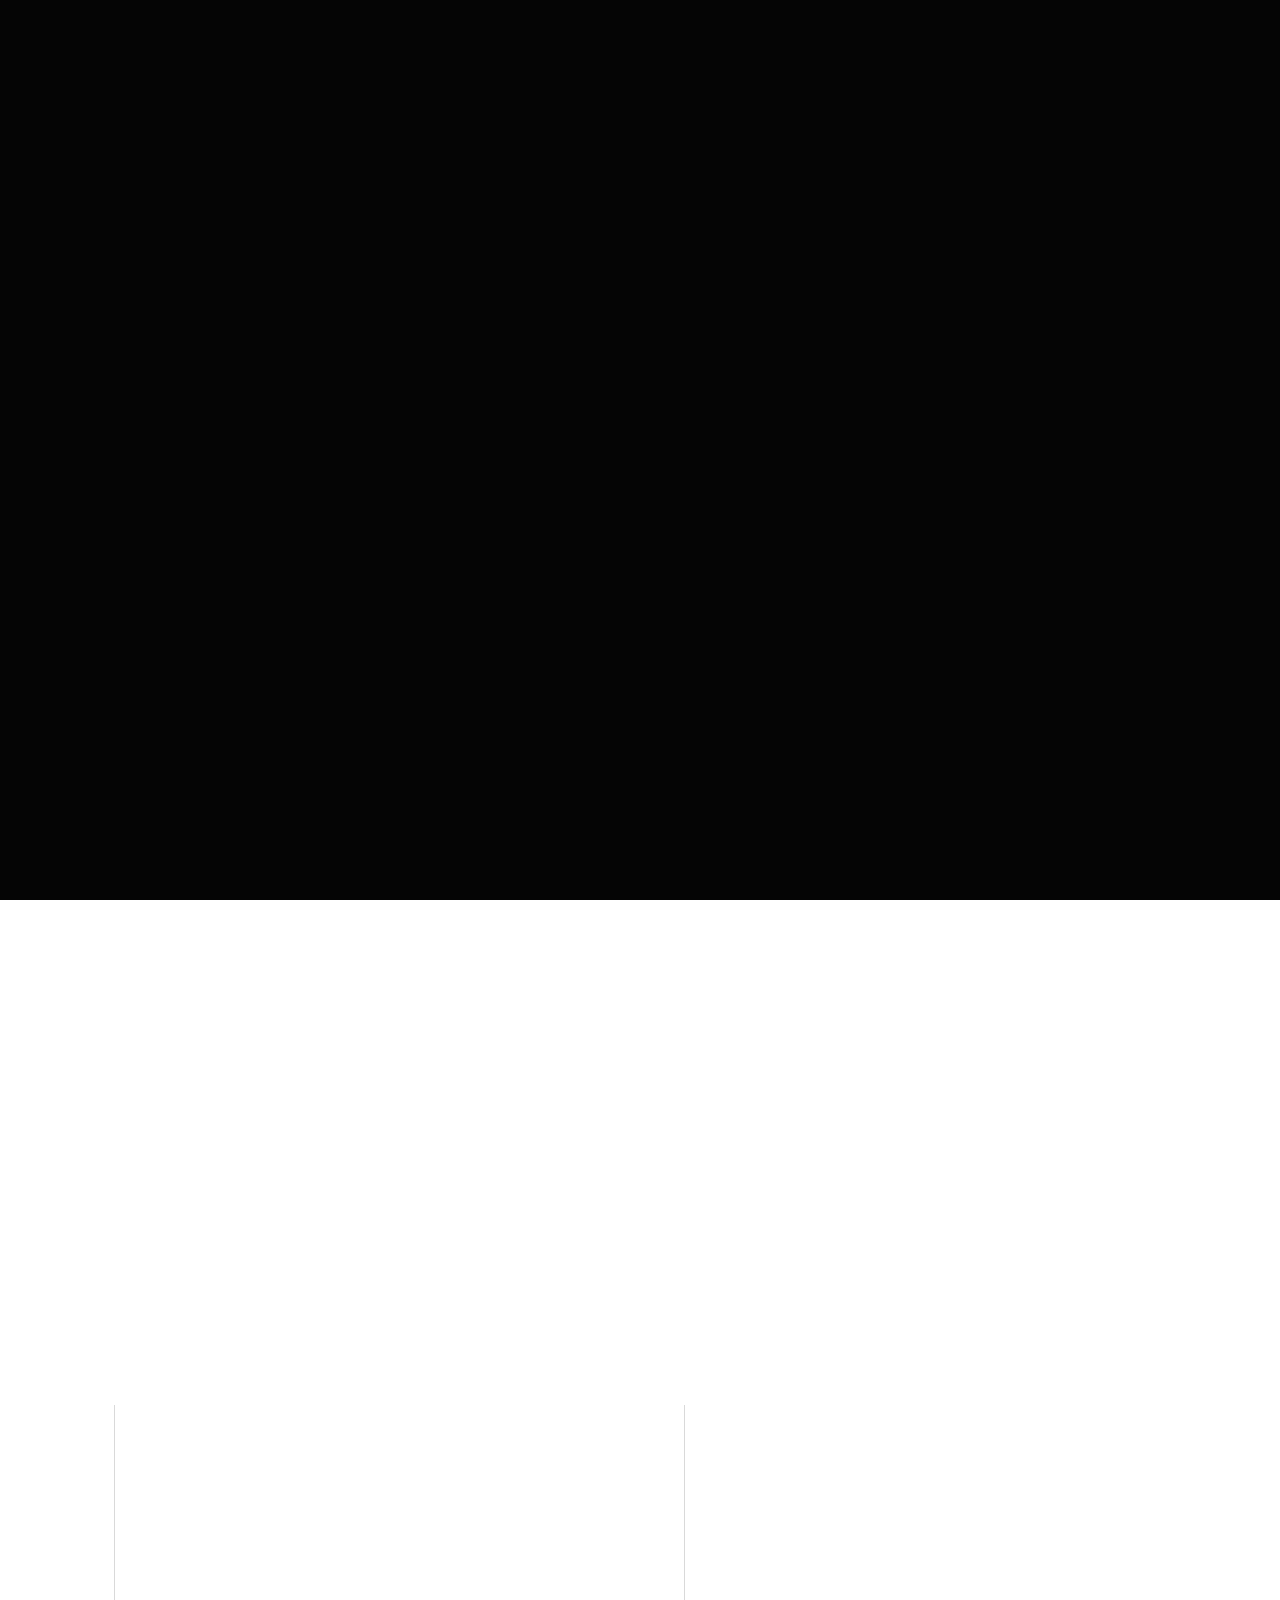
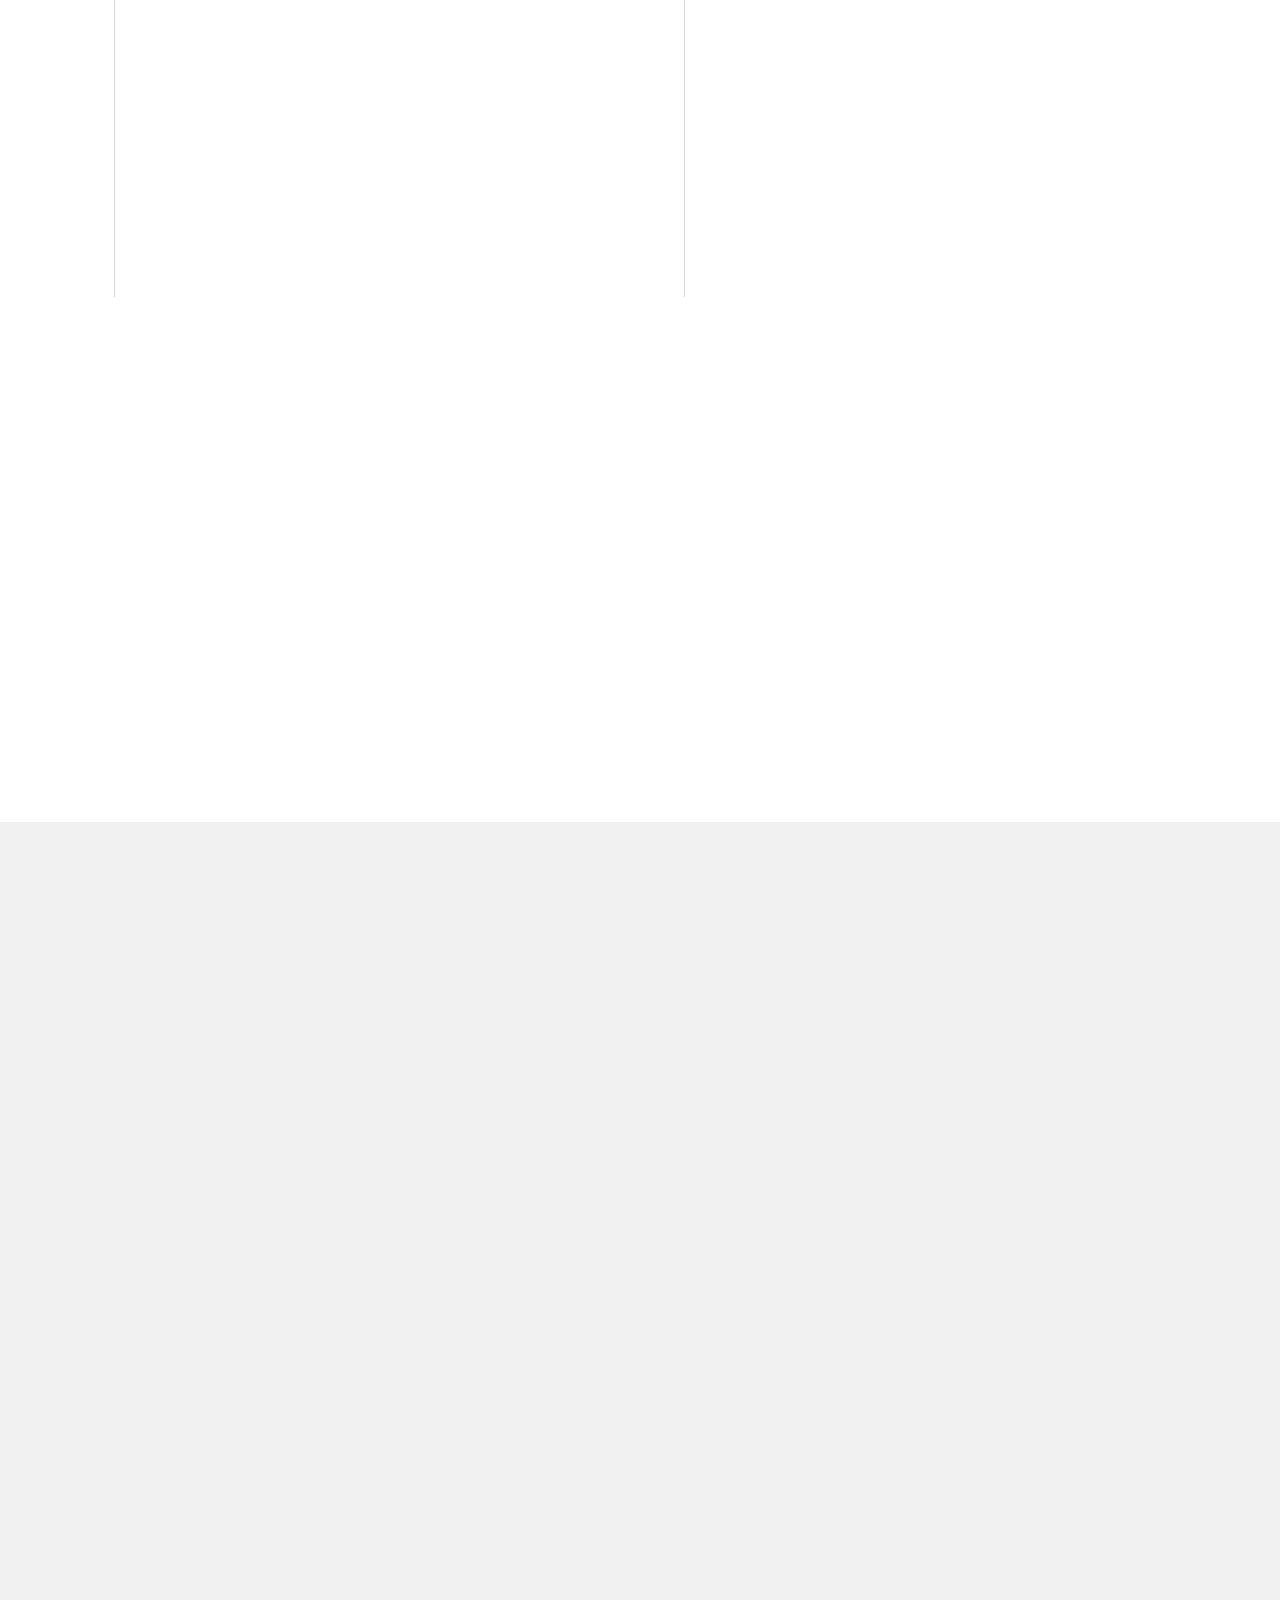
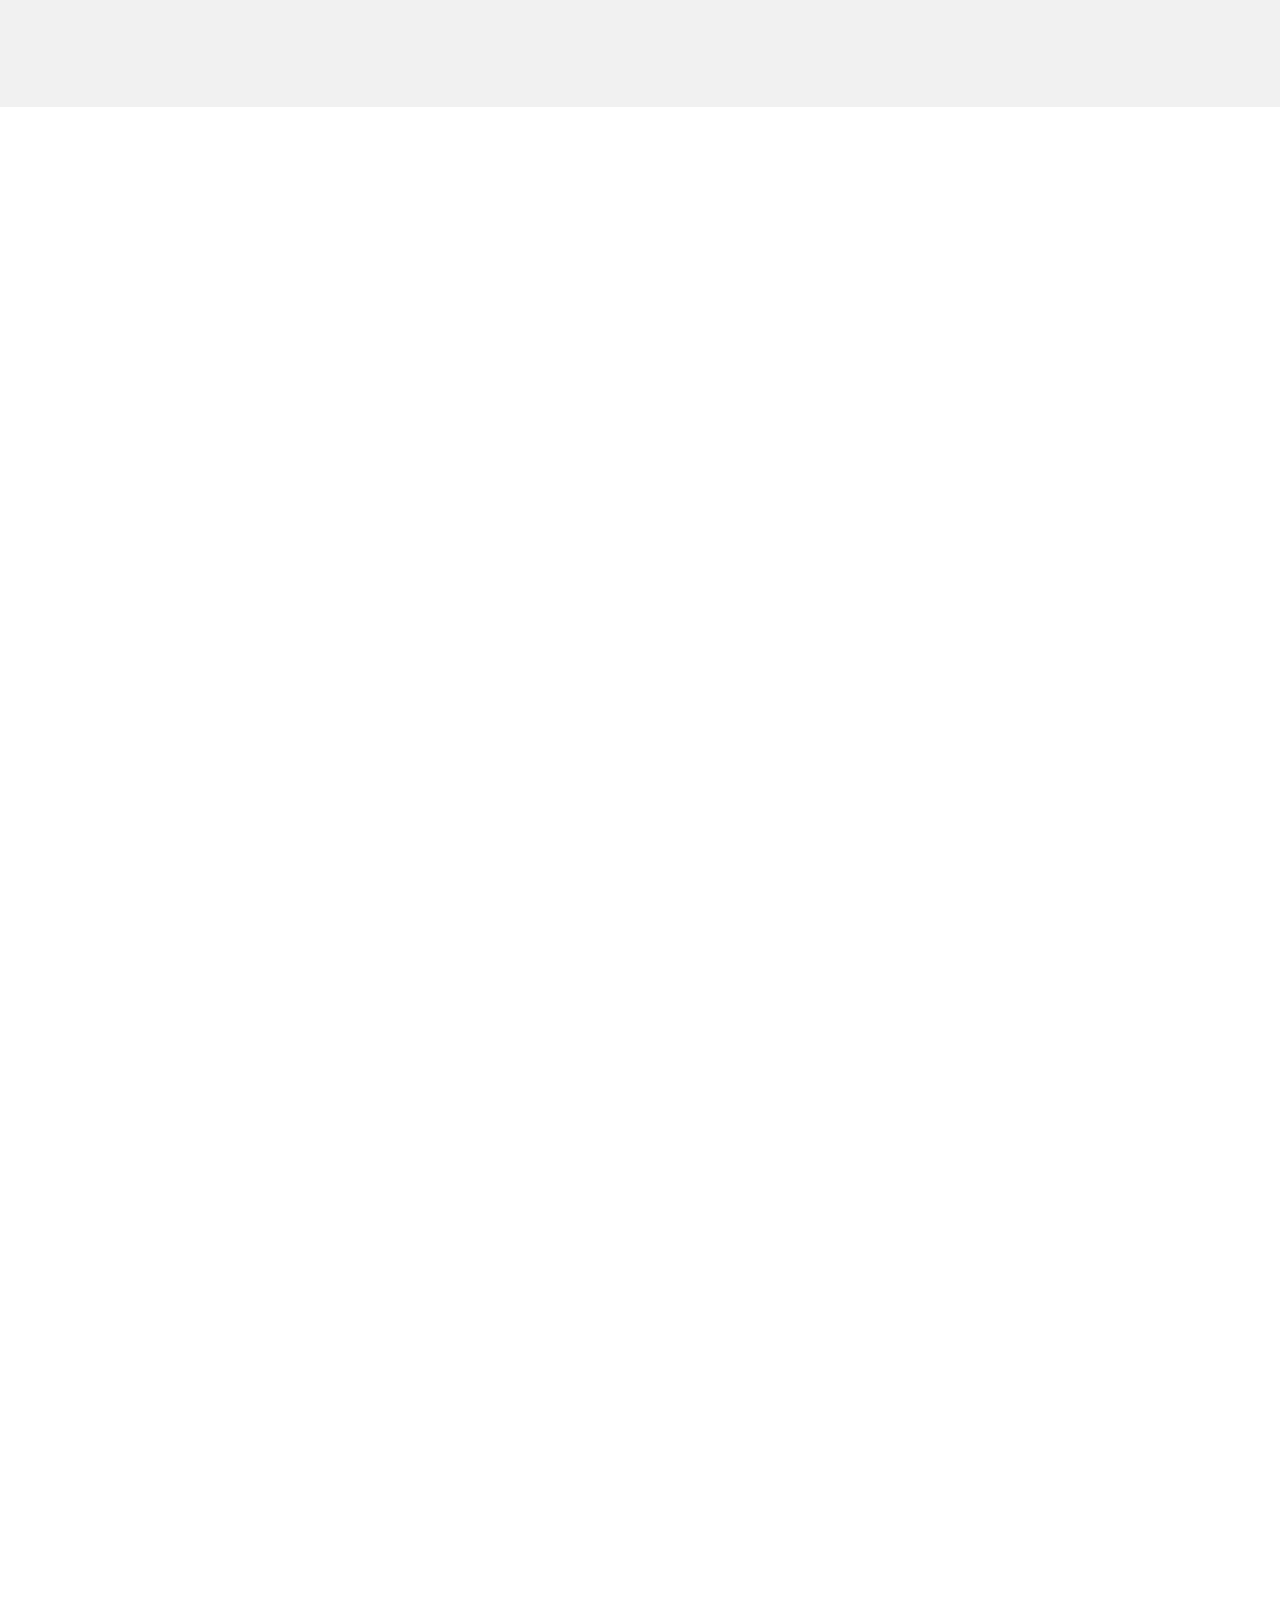
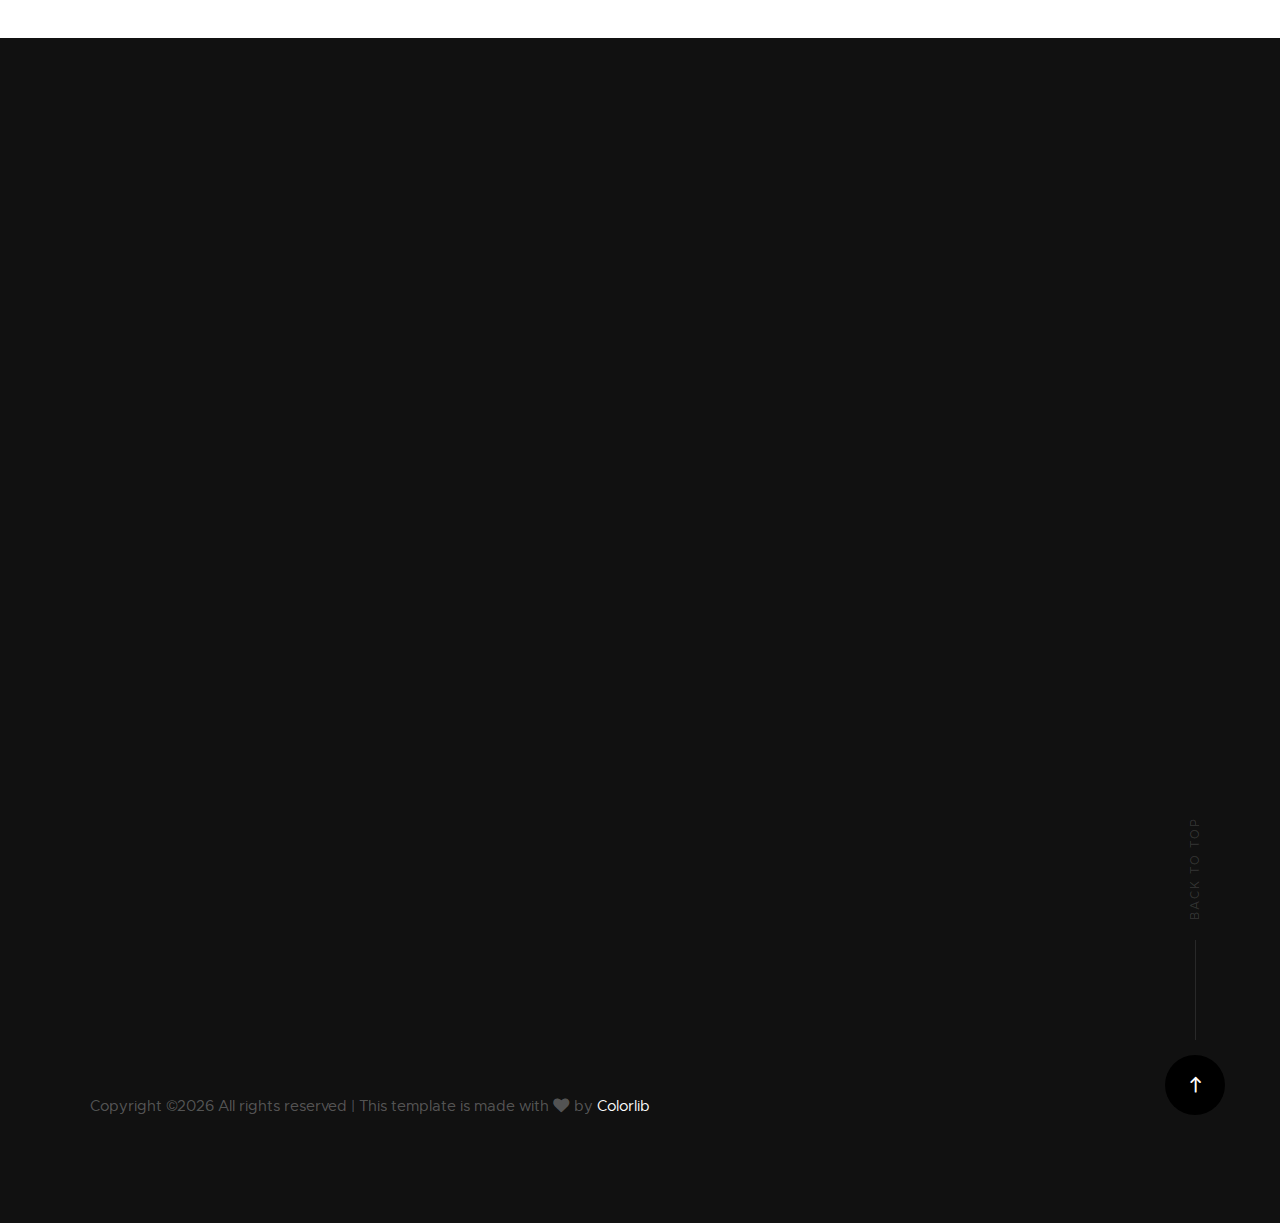
==== commit 6db54237: "change background" ====
--- a/index.html
+++ b/index.html
@@ -92,7 +92,7 @@
 
     <!-- home
     ================================================== -->
-    <section id="home" class="s-home target-section" data-parallax="scroll" data-image-src="images/chat.gif" data-natural-width=3000 data-natural-height=2000 data-position-y=top>
+    <section id="home" class="s-home target-section" data-parallax="scroll" data-image-src="images/bg-4.png" data-natural-width=3000 data-natural-height=2000 data-position-y=top>
     <!-- <section id="home" class="s-home target-section" data-parallax="scroll" data-natural-width=3000 data-natural-height=2000 data-position-y=top style="background-color: white;"> -->
 
         <!-- <div class="shadow-overlay"></div> -->
@@ -100,19 +100,23 @@
         <div class="home-content">
 
             <div class="row home-content__main">
-                <h1>We are Miulab! </h1>
-                <h2 style="color: rgba(255,255,255,0.5);">The Machince Intelligence<br>and Understanding Lab</h2>
-                <!-- <p style="color: rgba(255,255,255,0.5);">Machince Intelligence <br>and Understanding Lab</p> -->
-                <!-- <p style="color: rgba(255,255,255,0.5);">National Taiwan Univeristy</p> -->
+                <!-- <img src="images/logo.png" alt="Homepage"> -->
+                <h1 style="color: rgba(0,0,0,0.8); padding-bottom: 0px;">We are Miulab.</h1>
+                <h2 style="color: rgba(0,0,0,0.5); padding-top: 0px;">
+                    The Machince Intelligence <br>and Understanding Lab.
+                </h2>
+                <br>
+                <!-- <a class="cta-btn-sec">Our Story</a> &nbsp; -->
+                <!-- <a class="cta-btn">Our Research</a> -->
             </div> <!-- end home-content__main -->
 
         </div> <!-- end home-content -->
 
-        <ul class="home-sidelinks">
-            <li><a class="smoothscroll" href="#about">About<!-- <span>who we are</span> --></a></li>
-            <li><a class="smoothscroll" href="#research">Research<!-- <span>what we do</span> --></a></li>
-            <li><a  class="smoothscroll" href="#contact">Contact<!-- <span>get in touch</span> --></a></li>
-        </ul> <!-- end home-sidelinks -->
+        <!-- <ul class="home-sidelinks">
+            <li><a class="smoothscroll" href="#about">About</a></li>
+            <li><a class="smoothscroll" href="#research">Research</a></li>
+            <li><a  class="smoothscroll" href="#contact">Contact</a></li>
+        </ul> --> <!-- end home-sidelinks -->
 
         <!-- <ul class="home-social">
             <li class="home-social-title">Follow Us</li>
@@ -131,7 +135,7 @@
         </ul> --> <!-- end home-social -->
 
         <a href="#about" class="home-scroll smoothscroll">
-            <span class="home-scroll__text">Scroll Down</span>
+            <!-- <span class="home-scroll__text">Scroll Down</span> -->
             <span class="home-scroll__icon"></span>
         </a> <!-- end home-scroll -->
 
@@ -205,12 +209,35 @@
             <div class="row" data-aos="fade-up" style="padding-top: 100px;">
                 <div class="col-full">
                     <p class="lead">MiuLab is currently recruiting brilliant and motivated students who is interested in</p>
-                    <ul>
-                        <li>Developing advanced machine learning models</li>
-                        <li>Improving language-related AI tasks</li>
-                        <li>Prototyping interactive systems</li>
-                    </ul>
-                    <button>Contact US</button>
+                    <div class="row research-list block-1-3 block-m-1-2 block-tab-full">
+                        <div class="col-block service-item" data-aos="fade-up" style="padding-bottom: 40px;">
+                            <!-- <div class="service-icon service-icon--brand-identity" align="center" style="font-size: 55pt;">
+                                <i class="icon-tv"></i>
+                            </div> -->
+                            <div class="service-text" style="text-align: center;">
+                                <h3 class="h4" style="margin-top: 2.5rem;">Developing advanced machine learning models</h3>
+                            </div>
+                        </div>
+
+                        <div class="col-block service-item" data-aos="fade-up">
+                            <!-- <div class="service-icon  service-icon--illustration" align="center" style="font-size: 55pt;">
+                                <i class="icon-group"></i>
+                            </div> -->
+                            <div class="service-text" style="text-align: center;">
+                                <h3 class="h4" style="margin-top: 2.5rem;">Improving language-related AI tasks</h3>
+                            </div>
+                        </div>
+
+                        <div class="col-block service-item" data-aos="fade-up">
+                            <!-- <div class="service-icon  service-icon--web-design" align="center" style="font-size: 55pt;">
+                                <i class="icon-earth"></i>
+                            </div>   -->
+                            <div class="service-text" style="text-align: center;">
+                                <h3 class="h4" style="margin-top: 2.5rem;">Prototyping interactive systems</h3>
+                            </div>
+                        </div>
+                    </div>
+                    <a class="cta-btn">Contact US</a>
                 </div>
             </div> 
         </div> <!-- end about-stats -->
--- a/css/main.css
+++ b/css/main.css
@@ -1541,7 +1541,8 @@
   font-size: 1.4rem;
   text-transform: uppercase;
   letter-spacing: 0.4rem;
-  color: #ffffff;
+  /*color: #ffffff;*/
+  color: rgba(0,0,0,0.6);
   -webkit-transition: all 0.5s ease-in-out;
   transition: all 0.5s ease-in-out;
 }
@@ -1558,7 +1559,8 @@
   right: 100%;
 }
 .header-menu-toggle.opaque {
-  background-color: #000000;
+  /*background-color: #000000;*/
+  background-color: #628EAC;
 }
 .header-menu-toggle.opaque::before {
   display: none;
@@ -1566,7 +1568,8 @@
 .header-menu-toggle:hover,
 .header-menu-toggle:focus,
 .header-menu-toggle:active {
-  color: #F57763;
+  /*color: #F57763;*/
+  color: #B2C7D4;
 }
 
 .header-menu-icon {
@@ -1576,7 +1579,8 @@
   margin-top: -1px;
   right: auto;
   bottom: auto;
-  background-color: white;
+  /*background-color: white;*/
+  background-color: rgba(0,0,0,0.6);
   position: absolute;
   left: 11px;
   top: 50%;
@@ -1630,7 +1634,7 @@
   }
   .header-logo img {
     width: 180px;
-    height: 34px;
+    /*height: 34px;*/
   }
 
   .header-menu-toggle {
@@ -1670,7 +1674,7 @@
 .s-home {
   width: 100%;
   height: 100%;
-  min-height: 786px;
+  /*min-height: 786px;*/
   background-color: transparent;
   position: relative;
   display: table;
@@ -1683,7 +1687,8 @@
   height: 100%;
   /*opacity: 0.4;*/
   /*background: linear-gradient(to right, black 0%, black 20%, transparent 100%);*/
-  background-color: #FFFFFF;
+  /*background-color: #FFFFFF;*/
+  background-color: white;
 }
 .s-home::before {
   display: block;
@@ -1693,8 +1698,8 @@
   left: 0;
   width: 100%;
   height: 100%;
-  /*opacity: 0.45;*/
-  /*background-color: #FFFFFF;*/
+  opacity: 0;
+  background-color: #FFFFFF;
   /*background-color: #000000;*/
 }
 
@@ -3429,3 +3434,44 @@
 }
 
 /*# sourceMappingURL=main.css.map */
+
+.cta-btn {
+  margin: 3px;
+  padding: 20px;
+  padding-left: 30px;
+  padding-right: 30px;
+  border-radius: 25px;
+  font-weight: bold;
+  background-color: #F37867;
+  color: white;
+  border: white solid 2px;
+  font-family: "metropolis-semibold", sans-serif;
+  font-size: 1.2rem;
+  text-transform: uppercase;
+  letter-spacing: 0.3rem;
+}
+.cta-btn:hover {
+  /*background-color: white;*/
+  color: #F1CBBA;
+  /*border: #F37867 solid 2px;*/
+}
+.cta-btn-sec {
+  margin: 3px;
+  padding: 20px;
+  padding-left: 30px;
+  padding-right: 30px;
+  border-radius: 25px;
+  font-weight: bold;
+  background-color: white;
+  color: rgba(0,0,0,0.6);
+  border: rgba(0,0,0,0.6) solid 2px;
+  font-family: "metropolis-semibold", sans-serif;
+  font-size: 1.2rem;
+  text-transform: uppercase;
+  letter-spacing: 0.3rem;
+}
+.cta-btn-sec:hover {
+  background-color: rgba(0,0,0,0.6);
+  color: white;
+  border: white solid 2px;
+}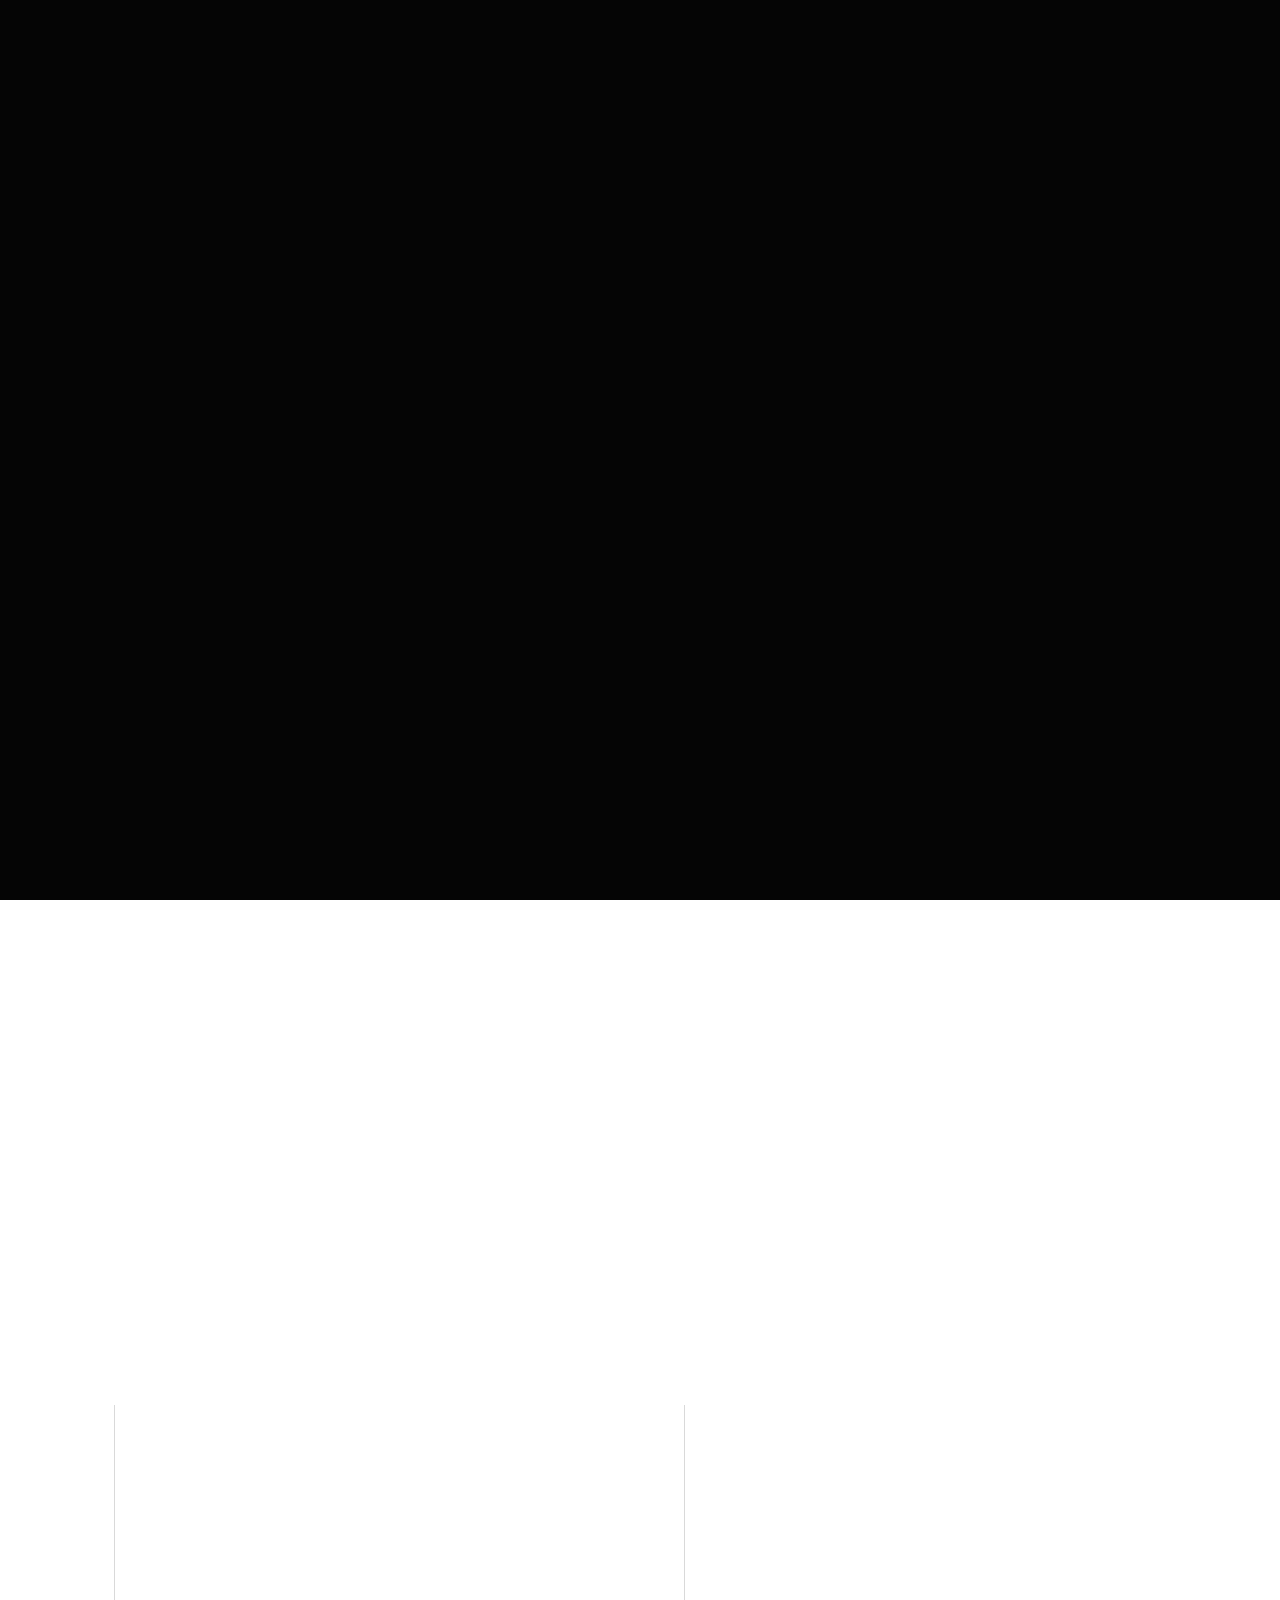
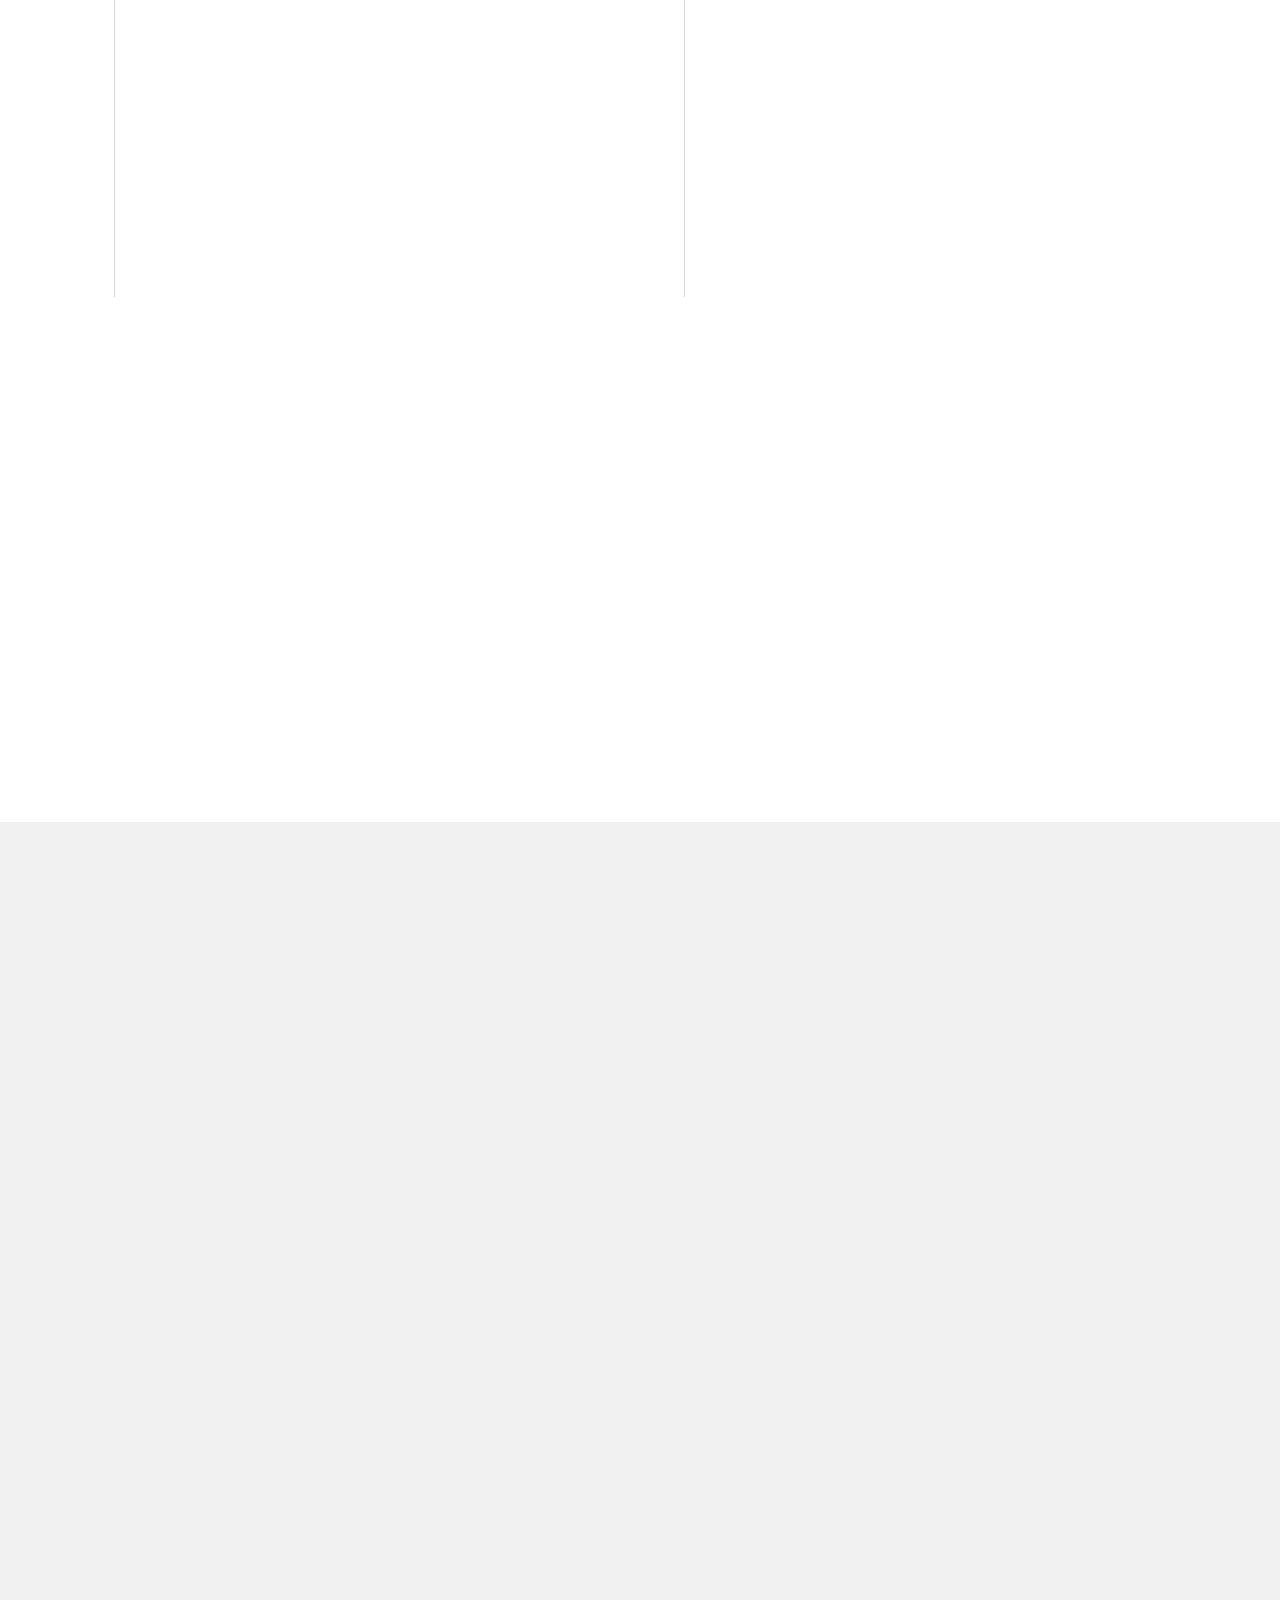
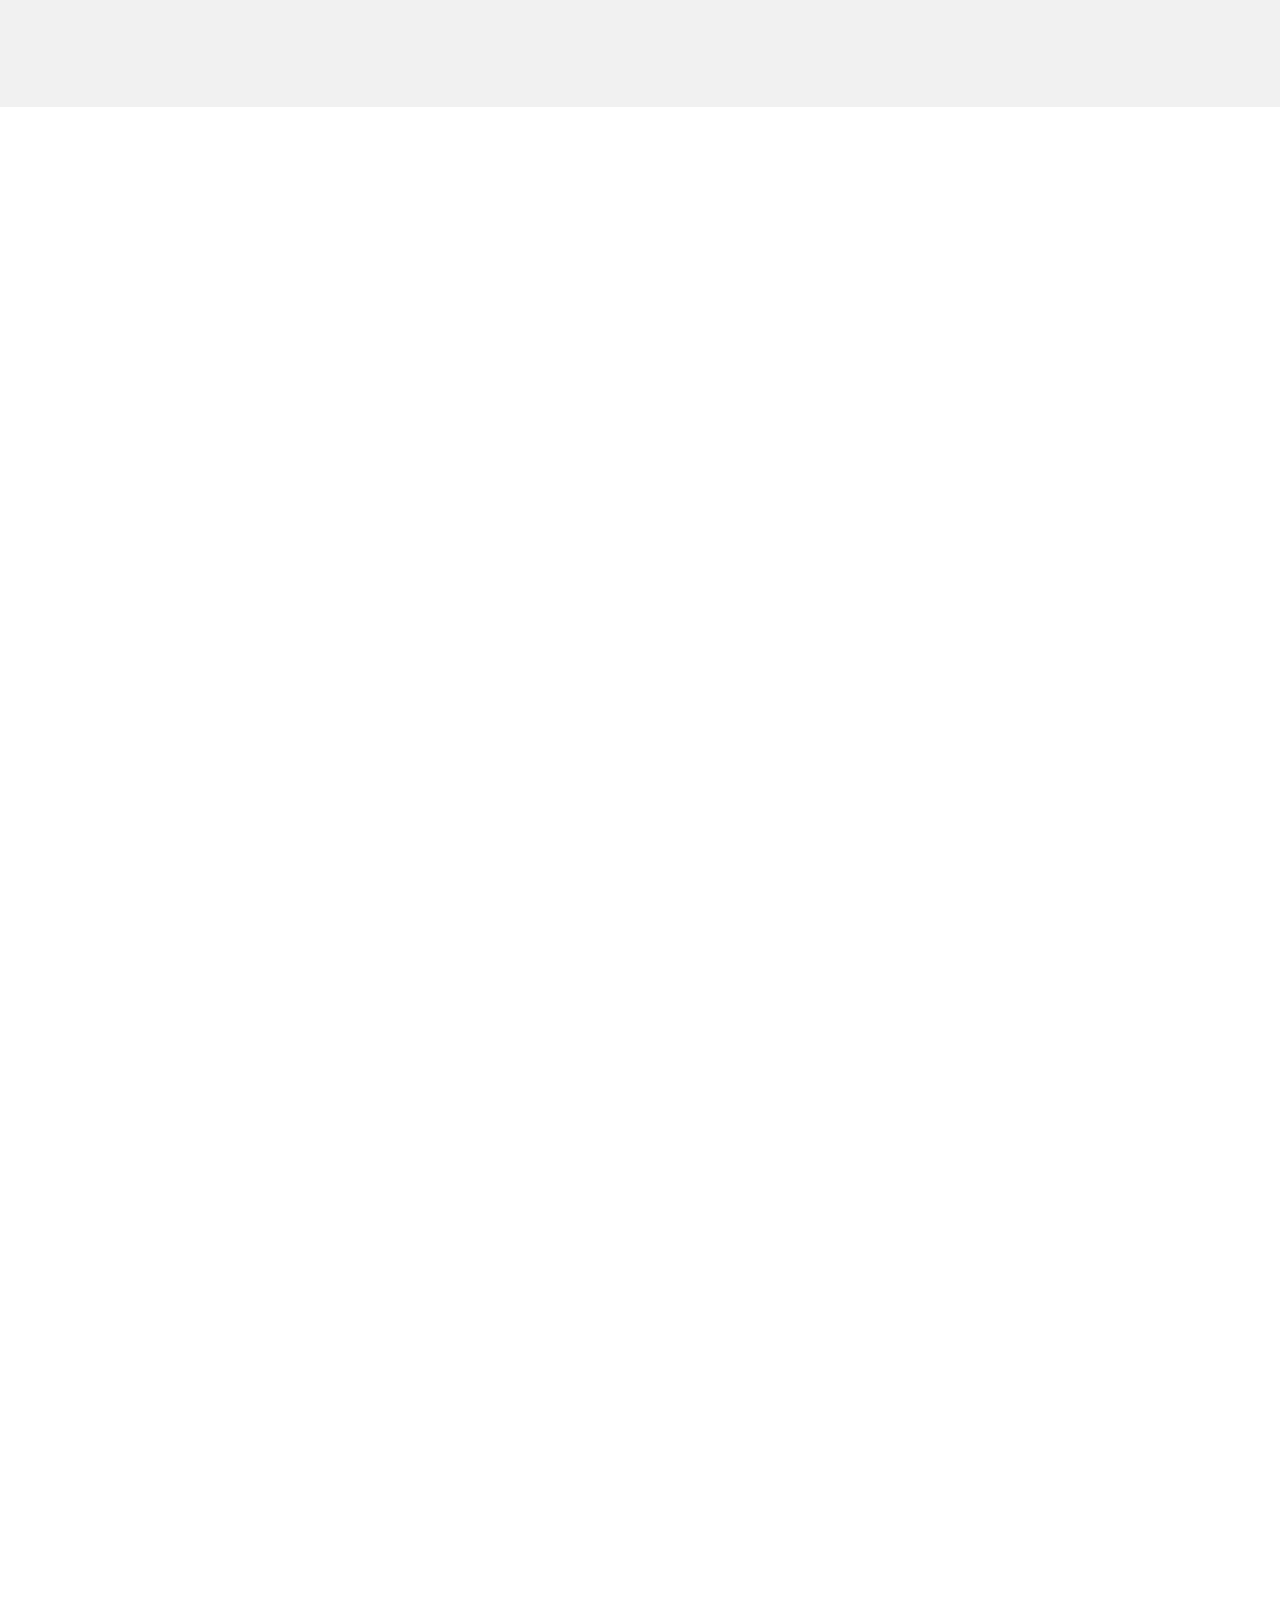
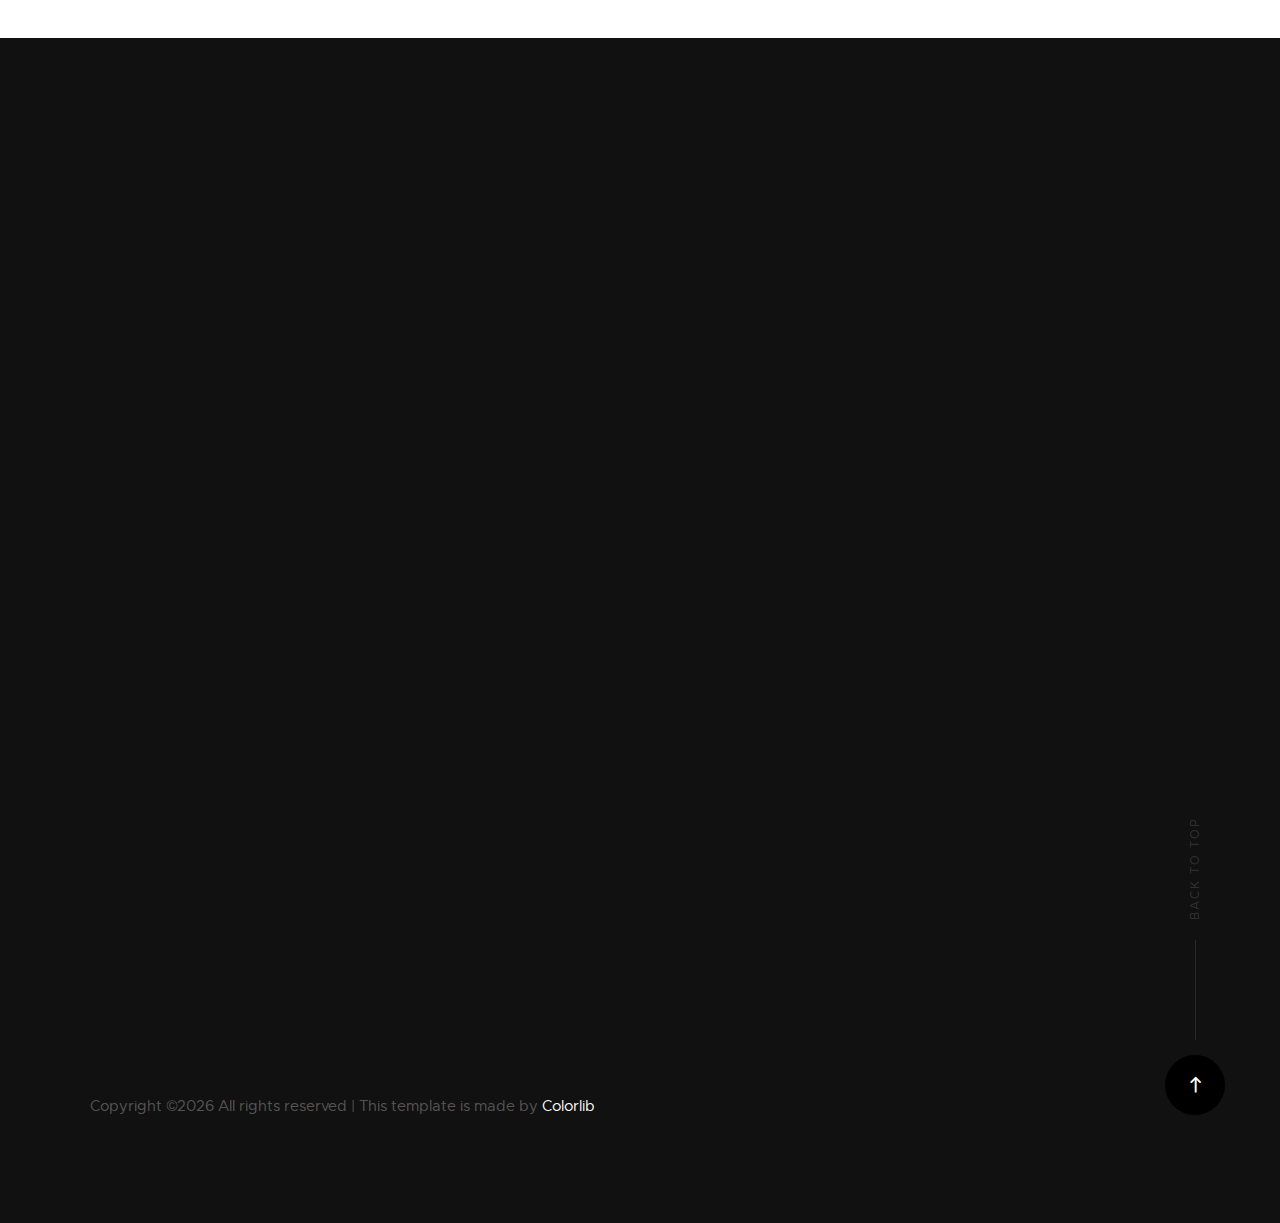
==== commit c97ee965: "change" ====
--- a/index.html
+++ b/index.html
@@ -579,7 +579,7 @@
         <div class="row">
             <div class="col-full cl-copyright">
                 <span><!-- Link back to Colorlib can't be removed. Template is licensed under CC BY 3.0. -->
-Copyright &copy;<script>document.write(new Date().getFullYear());</script> All rights reserved | This template is made with <i class="fa fa-heart" aria-hidden="true"></i> by <a href="https://colorlib.com" target="_blank">Colorlib</a>
+Copyright &copy;<script>document.write(new Date().getFullYear());</script> All rights reserved | This template is made by <a href="https://colorlib.com" target="_blank">Colorlib</a>
 <!-- Link back to Colorlib can't be removed. Template is licensed under CC BY 3.0. --></span> 
             </div>
         </div>
--- a/css/main.css
+++ b/css/main.css
@@ -1560,7 +1560,9 @@
 }
 .header-menu-toggle.opaque {
   /*background-color: #000000;*/
-  background-color: #628EAC;
+  /*background-color: #628EAC;*/
+  background-color: #DEEDEE;
+  opacity: 0.6;
 }
 .header-menu-toggle.opaque::before {
   display: none;
